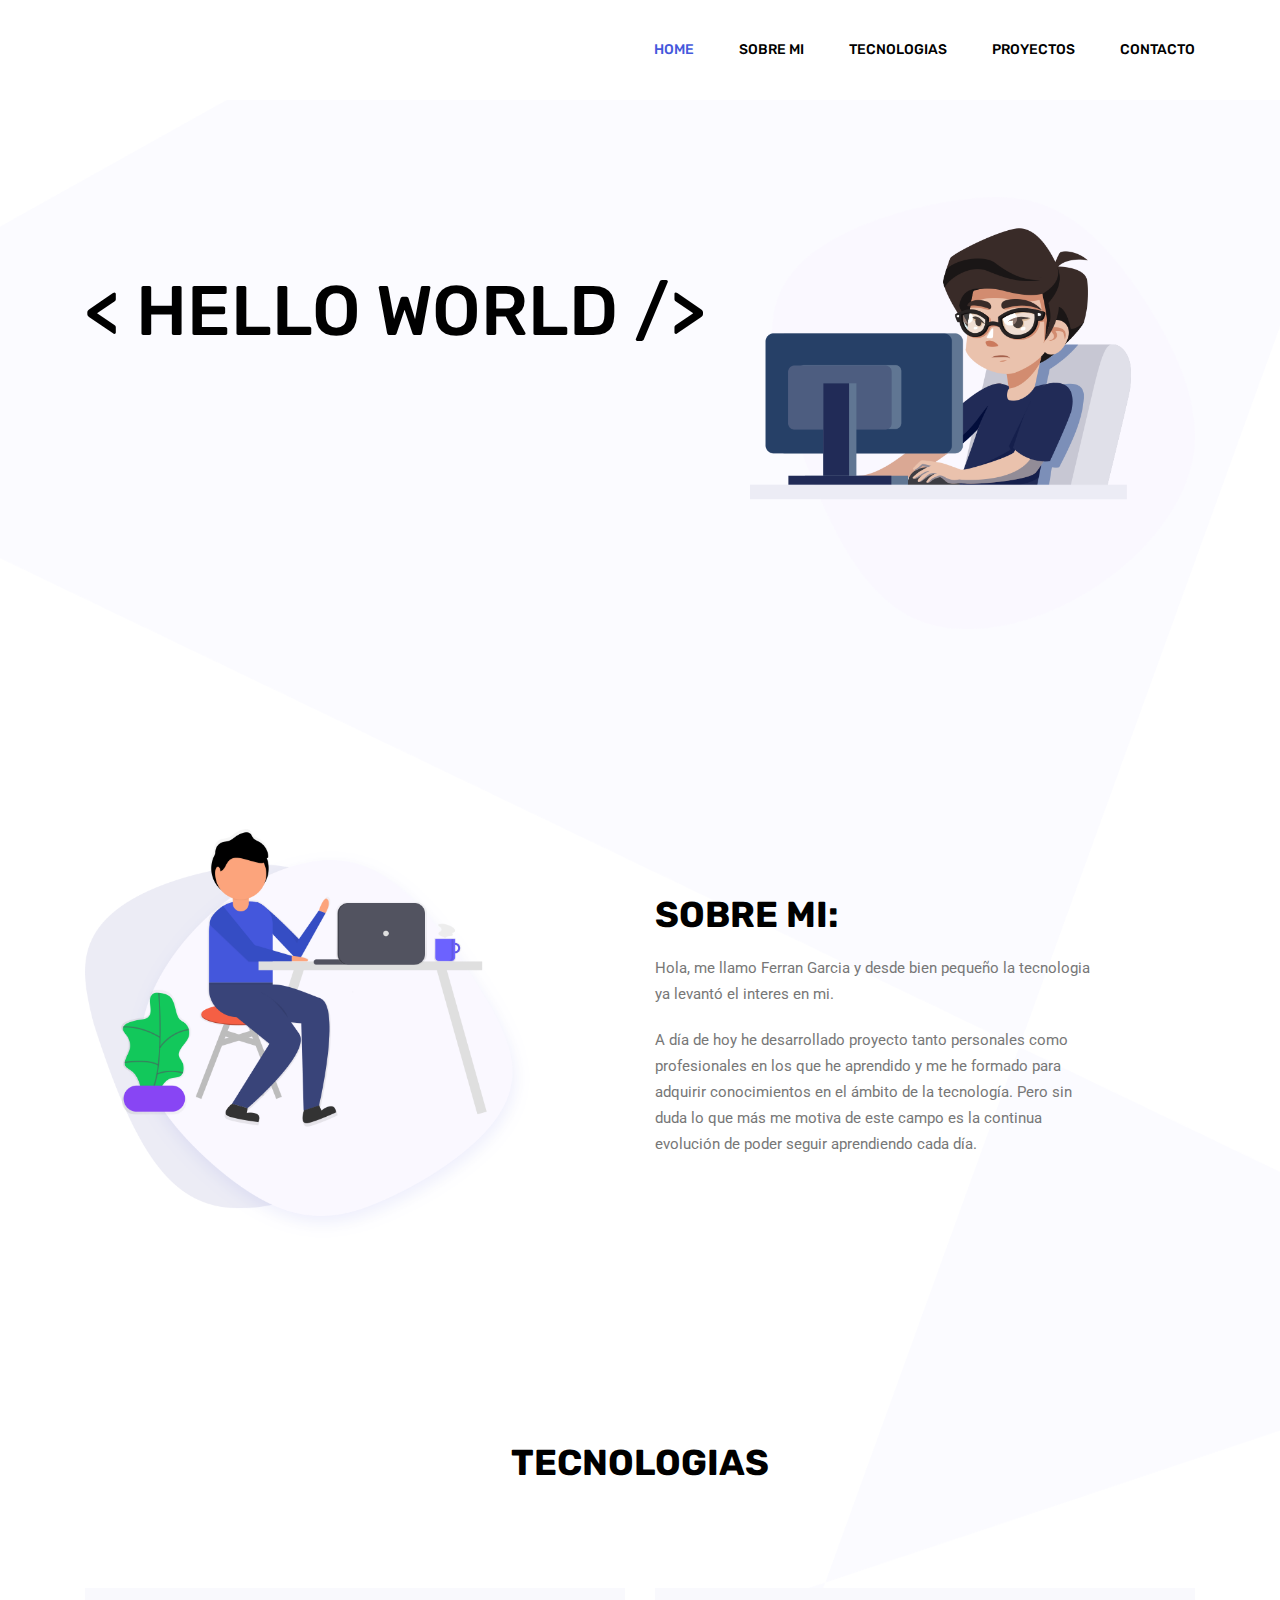
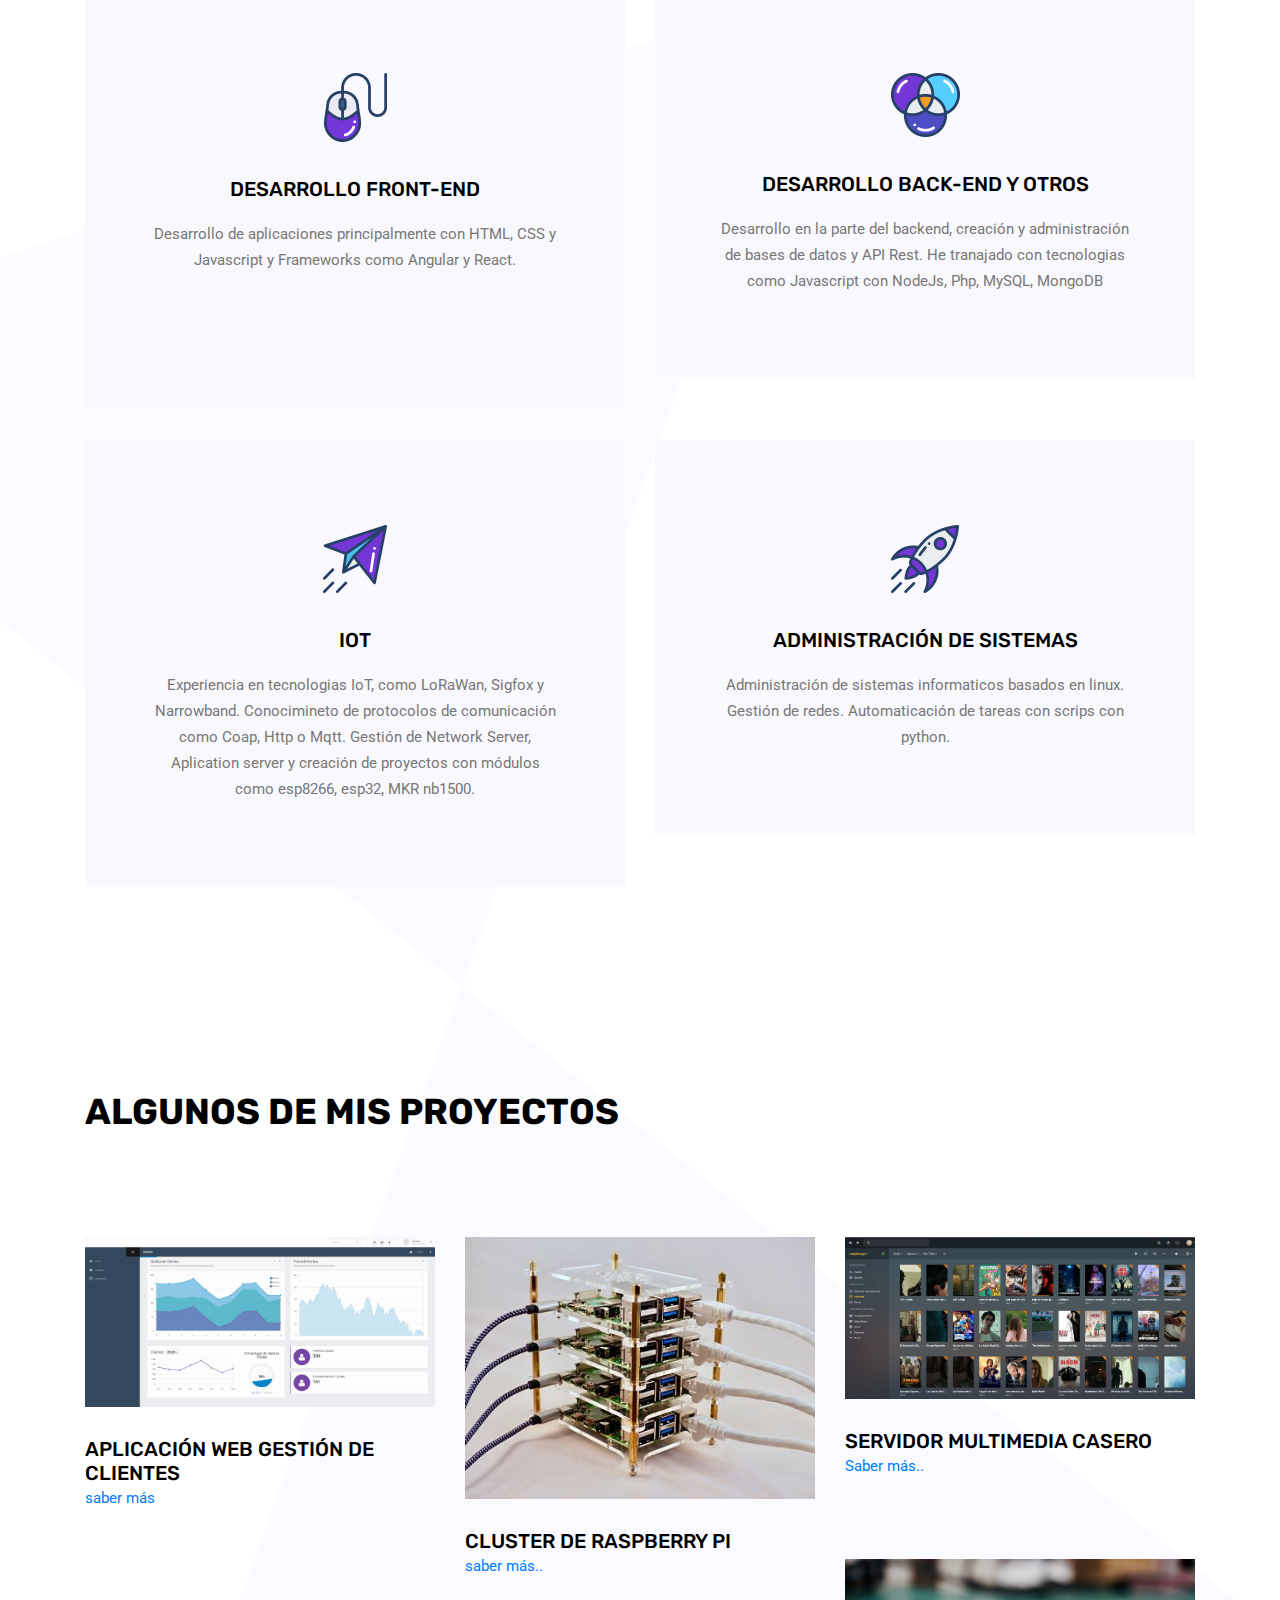
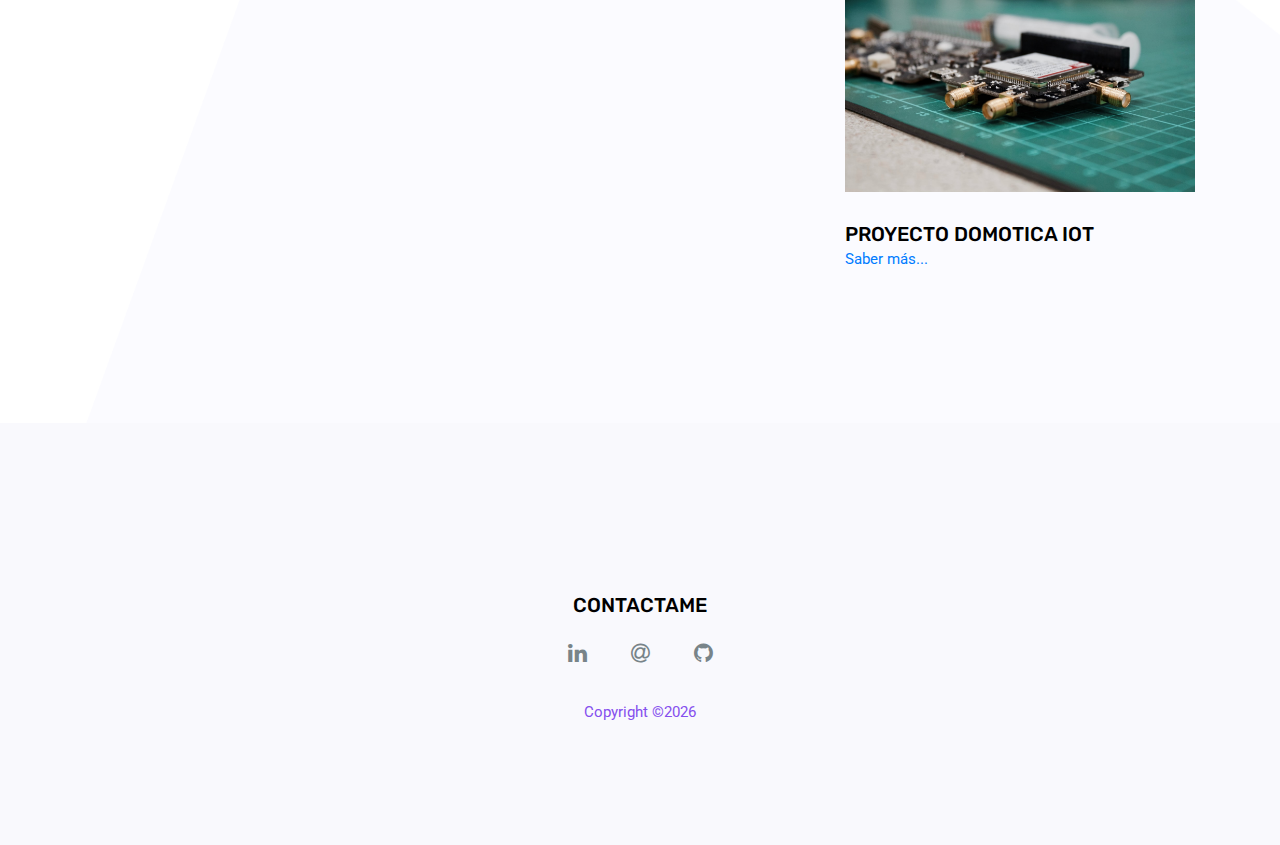
==== index.html @ b8df0d4e "update28/06/2021" ====
<!doctype html>
<html lang="es">

<head>
	<meta charset="utf-8">
	<meta name="viewport" content="width=device-width, initial-scale=1, shrink-to-fit=no">
	<link rel="icon" href="img/favicon.png" type="image/png">
	<title>Ferran Garcia</title>
	<link rel="stylesheet" href="css/bootstrap.css">
	<link rel="stylesheet" href="vendors/linericon/style.css">
	<link rel="stylesheet" href="css/font-awesome.min.css">
	 <link rel="stylesheet" href="vendors/owl-carousel/owl.carousel.min.css">
	<link rel="stylesheet" href="css/magnific-popup.css">
	<link rel="stylesheet" href="vendors/nice-select/css/nice-select.css">
	<link rel="stylesheet" href="css/style.css">
</head>

<body>

	<!--================ Cabezera =================-->
	<header class="header_area">
		<div class="main_menu">
			<nav class="navbar navbar-expand-lg navbar-light">
				<div class="container">
					<!-- Brand and toggle get grouped for better mobile display -->
					<a class="navbar-brand logo_h" href="index.html"><img src="" alt=""></a>
					<button class="navbar-toggler" type="button" data-toggle="collapse" data-target="#navbarSupportedContent"
					 aria-controls="navbarSupportedContent" aria-expanded="false" aria-label="Toggle navigation">
						<span class="icon-bar"></span>
						<span class="icon-bar"></span>
						<span class="icon-bar"></span>
					</button>
					<!-- Collect the nav links, forms, and other content for toggling -->
					<div class="collapse navbar-collapse offset" id="navbarSupportedContent">
						<ul class="nav navbar-nav menu_nav justify-content-end">
							<li class="nav-item active"><a class="nav-link" href="index.html">HOME</a></li>
							<li class="nav-item"><a class="nav-link" href="#sobreMi">SOBRE MI</a></li>
							<li class="nav-item"><a class="nav-link" href="#tecnologias">TECNOLOGIAS</a></li>
							<li class="nav-item"><a class="nav-link" href="#proyectos">PROYECTOS</a></li>							
							<li class="nav-item"><a class="nav-link" href="#contacto">CONTACTO</a></li>
						</ul>
					</div>
				</div>
			</nav>
		</div>
	</header>
	<!--================ Fin cabezera =================-->

	<!--================ home =================-->
	<section class="home_banner_area">
		<div class="banner_inner">
			<div class="container">
				<div class="row">
					<div class="col-lg-7">
						<div class="banner_content">
							
							<h1 class="text-uppercase">< HELLO WORLD /></h1>
							<!-- <h5 class="text-uppercase">senior wordpress developer</h5>-->
								<!-- <div class="d-flex align-items-center">
								<a class="primary_btn" href="#"><span>Hire Me</span></a>
								<a class="primary_btn tr-bg" href="#"><span>Get CV</span></a>
							</div>-->
						</div>
					</div>
					<div class="col-lg-5">
						<div class="home_right_img">
							<img class="" src="img/banner/home-right.png" alt="">
						</div>
					</div>
				</div>
			</div>
		</div>
	</section>
	<!--================ Fin home =================-->

	<!--================ Sobre mi =================-->
	<section class="about_area section_gap" id="sobreMi">
		<div class="container">
			<div class="row justify-content-start align-items-center">
				<div class="col-lg-5">
					<div class="about_img">
						<img class="" src="img/about-us.png" alt="">
					</div>
				</div>

				<div class="offset-lg-1 col-lg-5">
					<div class="main_title text-left">
						<h2>SOBRE MI:</h2>
						<p>
							Hola, me llamo Ferran Garcia y desde bien pequeño la tecnologia ya levantó el interes en mi. 
						</p>
						<p>
A día de hoy he desarrollado proyecto tanto personales como profesionales en los que he aprendido y me he formado para adquirir conocimientos en el ámbito de la tecnología. Pero sin duda lo que más me motiva de este campo es la continua evolución de poder seguir aprendiendo cada día.
						</p>
						
					</div>
				</div>
			</div>
		</div>
	</section>
	<!--================  =================-->




	<!--================ Tecnologia =================-->
	<section class="features_area" id="tecnologias">
		<div class="container">
			<div class="row justify-content-center">
				<div class="col-lg-12 text-center">
					<div class="main_title">
						<h2>Tecnologias </h2>
						
					</div>
				</div>
			</div>
			<div class="row feature_inner">
				<div class="col-lg-6 col-md-12">
					<div class="feature_item">
						<img src="img/services/s1.png" alt="">
						<h4>Desarrollo Front-End</h4>
						<p>Desarrollo de aplicaciones principalmente con HTML, CSS y Javascript y Frameworks como Angular y React. <br> <br> <br></p>
					</div>
				</div>
				<div class="col-lg-6 col-md-12">
					<div class="feature_item">
						<img src="img/services/s2.png" alt="">
						<h4>Desarrollo Back-end y Otros</h4>
						<p>Desarrollo en la parte del backend, creación y administración de bases de datos y API Rest. He tranajado con tecnologias como Javascript con NodeJs, Php, MySQL, MongoDB</p>
					</div>
				</div>
				<div class="col-lg-6 col-md-12">
					<div class="feature_item">
						<img src="img/services/s3.png" alt="">
						<h4>IoT</h4>
						<p>Experiencia en tecnologias IoT, como LoRaWan, Sigfox y Narrowband. Conocimineto de protocolos de comunicación como Coap, Http o Mqtt. Gestión de Network Server, Aplication server y creación de proyectos con módulos como esp8266, esp32, MKR nb1500.</p>
					</div>
				</div>
				<div class="col-lg-6 col-md-12">
					<div class="feature_item">
						<img src="img/services/s4.png" alt="">
						<h4>Administración de Sistemas</h4>
						<p>Administración de sistemas informaticos basados en linux. Gestión de redes. Automaticación de tareas con scrips con python.
						</p>
					</div>
				</div>
			</div>
		</div>
	</section>
	<!--================  =================-->







	

	<!--================Pryectos =================-->
	<section class="portfolio_area" id="portfolio">
		<div class="container" id="proyectos">
			<div class="row">
				<div class="col-lg-12">
					<div class="main_title text-left">
						<h2> Algunos de mis proyectos</h2>
					</div>
				</div>
			</div>
			
	
			<div class="filters-content">
				<div class="row portfolio-grid justify-content-center">
					<div class="col-lg-4 col-md-6 all latest">
						<div class="portfolio_box">
							<div class="single_portfolio">
								<a href="proyectoWeb.html">
								<img class="img-fluid w-100" src="img/portfolio/Captura.jpg" alt="Captura">
								<div class="overlay"></div>
								
									<div class="icon">
										<span class="lnr lnr-cross"></span>
									</div>
								</a>
							</div>
							<div class="short_info">
								<h4><a href="proyectoWeb.html">Aplicación Web Gestión de clientes</h4>
								<p>saber más</p></a>
							</div>
						</div>
					</div>
					<div class="col-lg-4 col-md-6 all popular">
						<div class="portfolio_box">
							<div class="single_portfolio">
								<a href="cluster.html">
								<img class="img-fluid w-100" src="img/portfolio/Rpi_Cluster.jpg" alt="Cluster Rpi">
								<div class="overlay"></div>
								
									<div class="icon">
										<span class="lnr lnr-cross"></span>
									</div>
								
							</div>
							<div class="short_info">
								<h4>Cluster de Raspberry Pi</h4>
								<p>saber más..</p></a>
							</div>
						</div>
					</div>
					<div class="col-lg-4 col-md-6 all latest">
						<div class="portfolio_box">
							<div class="single_portfolio">
								<img class="img-fluid w-100" src="img/portfolio/Plex.jpg" alt="Servidor Multimedia">
								<div class="overlay"></div>
								<a href="servidorMultimedia.html">
									<div class="icon">
										<span class="lnr lnr-cross"></span>
									</div>
								
							</div>
							<div class="short_info">
								<h4>Servidor multimedia Casero</h4>
								<p>Saber más..</p></a>
							</div>
						</div>
					</div>
					<div class="col-lg-4 col-md-6 all popular">
						<div class="portfolio_box">
							<div class="single_portfolio">
								<a href="iot.html">
								<img class="img-fluid w-100" src="img/portfolio/iot.jpg" alt="IoT">
								<div class="overlay"></div>
								
									<div class="icon">
										<span class="lnr lnr-cross"></span>
									</div>
								
							</div>
							<div class="short_info">
								<h4>Proyecto Domotica IoT</h4>
								<p>Saber más...</p></a>
							</div>
						</div>
					</div>
				
					
				</div>
			</div>
		</div>
	</section>
	<!--================ =================-->

	
		
	

	<!--================Footer =================-->
	<footer class="footer_area" id="contacto">
		<div class="container">
			<div class="row justify-content-center">
				<div class="col-lg-12">
					<div class="footer_top flex-column">
						<div class="footer_logo">
							<h4>Contactame</h4>
                        </div>
                        <div class="footer_social">
							<a href="https://www.linkedin.com/in/ferran-garcia-casanova-5bb206182" target="_blank"><i class="fa fa-linkedin"></i></a>
							<a href="mailto:ferran6_95@hotmail.com"><i class="fa fa-at"></i></a>
							<a href="https://github.com/ferrangarcia6" target="_blank"><i class="fa fa-github"></i></a>
							
                            
						</div>
					</div>
				</div>
			</div>
			<div class="row footer_bottom justify-content-center">
				<p class="col-lg-8 col-sm-12 footer-text">
				
					<a href="https://colorlib.com" target="_blank"> Copyright &copy;<script>document.write(new Date().getFullYear());</script></a>

			</div>
		</div>
	</footer>
	<!--=================================-->

	
	<script src="js/jquery-3.2.1.min.js"></script>
	<script src="js/popper.js"></script>
	<script src="js/bootstrap.min.js"></script>
	<script src="js/stellar.js"></script>
	<script src="js/jquery.magnific-popup.min.js"></script>
	<script src="vendors/nice-select/js/jquery.nice-select.min.js"></script>
	<script src="vendors/isotope/imagesloaded.pkgd.min.js"></script>
	<script src="vendors/isotope/isotope-min.js"></script>
	<script src="vendors/owl-carousel/owl.carousel.min.js"></script>
	<script src="js/jquery.ajaxchimp.min.js"></script>
	<script src="js/mail-script.js"></script>
	<script src="https://maps.googleapis.com/maps/api/js?key=AIzaSyCjCGmQ0Uq4exrzdcL6rvxywDDOvfAu6eE"></script>
    <script src="js/gmaps.min.js"></script>
    <script src="js/theme.js"></script>
	
	
</body>

</html>
---- vendors/linericon/style.css ----
@font-face {
	font-family: 'Linearicons-Free';
	src:url('fonts/Linearicons-Free.eot?w118d');
	src:url('fonts/Linearicons-Free.eot?#iefixw118d') format('embedded-opentype'),
		url('fonts/Linearicons-Free.woff2?w118d') format('woff2'),
		url('fonts/Linearicons-Free.woff?w118d') format('woff'),
		url('fonts/Linearicons-Free.ttf?w118d') format('truetype'),
		url('fonts/Linearicons-Free.svg?w118d#Linearicons-Free') format('svg');
	font-weight: normal;
	font-style: normal;
}

.lnr {
	font-family: 'Linearicons-Free';
	speak: none;
	font-style: normal;
	font-weight: normal;
	font-variant: normal;
	text-transform: none;
	line-height: 1;

	/* Better Font Rendering =========== */
	-webkit-font-smoothing: antialiased;
	-moz-osx-font-smoothing: grayscale;
}

.lnr-home:before {
	content: "\e800";
}
.lnr-apartment:before {
	content: "\e801";
}
.lnr-pencil:before {
	content: "\e802";
}
.lnr-magic-wand:before {
	content: "\e803";
}
.lnr-drop:before {
	content: "\e804";
}
.lnr-lighter:before {
	content: "\e805";
}
.lnr-poop:before {
	content: "\e806";
}
.lnr-sun:before {
	content: "\e807";
}
.lnr-moon:before {
	content: "\e808";
}
.lnr-cloud:before {
	content: "\e809";
}
.lnr-cloud-upload:before {
	content: "\e80a";
}
.lnr-cloud-download:before {
	content: "\e80b";
}
.lnr-cloud-sync:before {
	content: "\e80c";
}
.lnr-cloud-check:before {
	content: "\e80d";
}
.lnr-database:before {
	content: "\e80e";
}
.lnr-lock:before {
	content: "\e80f";
}
.lnr-cog:before {
	content: "\e810";
}
.lnr-trash:before {
	content: "\e811";
}
.lnr-dice:before {
	content: "\e812";
}
.lnr-heart:before {
	content: "\e813";
}
.lnr-star:before {
	content: "\e814";
}
.lnr-star-half:before {
	content: "\e815";
}
.lnr-star-empty:before {
	content: "\e816";
}
.lnr-flag:before {
	content: "\e817";
}
.lnr-envelope:before {
	content: "\e818";
}
.lnr-paperclip:before {
	content: "\e819";
}
.lnr-inbox:before {
	content: "\e81a";
}
.lnr-eye:before {
	content: "\e81b";
}
.lnr-printer:before {
	content: "\e81c";
}
.lnr-file-empty:before {
	content: "\e81d";
}
.lnr-file-add:before {
	content: "\e81e";
}
.lnr-enter:before {
	content: "\e81f";
}
.lnr-exit:before {
	content: "\e820";
}
.lnr-graduation-hat:before {
	content: "\e821";
}
.lnr-license:before {
	content: "\e822";
}
.lnr-music-note:before {
	content: "\e823";
}
.lnr-film-play:before {
	content: "\e824";
}
.lnr-camera-video:before {
	content: "\e825";
}
.lnr-camera:before {
	content: "\e826";
}
.lnr-picture:before {
	content: "\e827";
}
.lnr-book:before {
	content: "\e828";
}
.lnr-bookmark:before {
	content: "\e829";
}
.lnr-user:before {
	content: "\e82a";
}
.lnr-users:before {
	content: "\e82b";
}
.lnr-shirt:before {
	content: "\e82c";
}
.lnr-store:before {
	content: "\e82d";
}
.lnr-cart:before {
	content: "\e82e";
}
.lnr-tag:before {
	content: "\e82f";
}
.lnr-phone-handset:before {
	content: "\e830";
}
.lnr-phone:before {
	content: "\e831";
}
.lnr-pushpin:before {
	content: "\e832";
}
.lnr-map-marker:before {
	content: "\e833";
}
.lnr-map:before {
	content: "\e834";
}
.lnr-location:before {
	content: "\e835";
}
.lnr-calendar-full:before {
	content: "\e836";
}
.lnr-keyboard:before {
	content: "\e837";
}
.lnr-spell-check:before {
	content: "\e838";
}
.lnr-screen:before {
	content: "\e839";
}
.lnr-smartphone:before {
	content: "\e83a";
}
.lnr-tablet:before {
	content: "\e83b";
}
.lnr-laptop:before {
	content: "\e83c";
}
.lnr-laptop-phone:before {
	content: "\e83d";
}
.lnr-power-switch:before {
	content: "\e83e";
}
.lnr-bubble:before {
	content: "\e83f";
}
.lnr-heart-pulse:before {
	content: "\e840";
}
.lnr-construction:before {
	content: "\e841";
}
.lnr-pie-chart:before {
	content: "\e842";
}
.lnr-chart-bars:before {
	content: "\e843";
}
.lnr-gift:before {
	content: "\e844";
}
.lnr-diamond:before {
	content: "\e845";
}
.lnr-linearicons:before {
	content: "\e846";
}
.lnr-dinner:before {
	content: "\e847";
}
.lnr-coffee-cup:before {
	content: "\e848";
}
.lnr-leaf:before {
	content: "\e849";
}
.lnr-paw:before {
	content: "\e84a";
}
.lnr-rocket:before {
	content: "\e84b";
}
.lnr-briefcase:before {
	content: "\e84c";
}
.lnr-bus:before {
	content: "\e84d";
}
.lnr-car:before {
	content: "\e84e";
}
.lnr-train:before {
	content: "\e84f";
}
.lnr-bicycle:before {
	content: "\e850";
}
.lnr-wheelchair:before {
	content: "\e851";
}
.lnr-select:before {
	content: "\e852";
}
.lnr-earth:before {
	content: "\e853";
}
.lnr-smile:before {
	content: "\e854";
}
.lnr-sad:before {
	content: "\e855";
}
.lnr-neutral:before {
	content: "\e856";
}
.lnr-mustache:before {
	content: "\e857";
}
.lnr-alarm:before {
	content: "\e858";
}
.lnr-bullhorn:before {
	content: "\e859";
}
.lnr-volume-high:before {
	content: "\e85a";
}
.lnr-volume-medium:before {
	content: "\e85b";
}
.lnr-volume-low:before {
	content: "\e85c";
}
.lnr-volume:before {
	content: "\e85d";
}
.lnr-mic:before {
	content: "\e85e";
}
.lnr-hourglass:before {
	content: "\e85f";
}
.lnr-undo:before {
	content: "\e860";
}
.lnr-redo:before {
	content: "\e861";
}
.lnr-sync:before {
	content: "\e862";
}
.lnr-history:before {
	content: "\e863";
}
.lnr-clock:before {
	content: "\e864";
}
.lnr-download:before {
	content: "\e865";
}
.lnr-upload:before {
	content: "\e866";
}
.lnr-enter-down:before {
	content: "\e867";
}
.lnr-exit-up:before {
	content: "\e868";
}
.lnr-bug:before {
	content: "\e869";
}
.lnr-code:before {
	content: "\e86a";
}
.lnr-link:before {
	content: "\e86b";
}
.lnr-unlink:before {
	content: "\e86c";
}
.lnr-thumbs-up:before {
	content: "\e86d";
}
.lnr-thumbs-down:before {
	content: "\e86e";
}
.lnr-magnifier:before {
	content: "\e86f";
}
.lnr-cross:before {
	content: "\e870";
}
.lnr-menu:before {
	content: "\e871";
}
.lnr-list:before {
	content: "\e872";
}
.lnr-chevron-up:before {
	content: "\e873";
}
.lnr-chevron-down:before {
	content: "\e874";
}
.lnr-chevron-left:before {
	content: "\e875";
}
.lnr-chevron-right:before {
	content: "\e876";
}
.lnr-arrow-up:before {
	content: "\e877";
}
.lnr-arrow-down:before {
	content: "\e878";
}
.lnr-arrow-left:before {
	content: "\e879";
}
.lnr-arrow-right:before {
	content: "\e87a";
}
.lnr-move:before {
	content: "\e87b";
}
.lnr-warning:before {
	content: "\e87c";
}
.lnr-question-circle:before {
	content: "\e87d";
}
.lnr-menu-circle:before {
	content: "\e87e";
}
.lnr-checkmark-circle:before {
	content: "\e87f";
}
.lnr-cross-circle:before {
	content: "\e880";
}
.lnr-plus-circle:before {
	content: "\e881";
}
.lnr-circle-minus:before {
	content: "\e882";
}
.lnr-arrow-up-circle:before {
	content: "\e883";
}
.lnr-arrow-down-circle:before {
	content: "\e884";
}
.lnr-arrow-left-circle:before {
	content: "\e885";
}
.lnr-arrow-right-circle:before {
	content: "\e886";
}
.lnr-chevron-up-circle:before {
	content: "\e887";
}
.lnr-chevron-down-circle:before {
	content: "\e888";
}
.lnr-chevron-left-circle:before {
	content: "\e889";
}
.lnr-chevron-right-circle:before {
	content: "\e88a";
}
.lnr-crop:before {
	content: "\e88b";
}
.lnr-frame-expand:before {
	content: "\e88c";
}
.lnr-frame-contract:before {
	content: "\e88d";
}
.lnr-layers:before {
	content: "\e88e";
}
.lnr-funnel:before {
	content: "\e88f";
}
.lnr-text-format:before {
	content: "\e890";
}
.lnr-text-format-remove:before {
	content: "\e891";
}
.lnr-text-size:before {
	content: "\e892";
}
.lnr-bold:before {
	content: "\e893";
}
.lnr-italic:before {
	content: "\e894";
}
.lnr-underline:before {
	content: "\e895";
}
.lnr-strikethrough:before {
	content: "\e896";
}
.lnr-highlight:before {
	content: "\e897";
}
.lnr-text-align-left:before {
	content: "\e898";
}
.lnr-text-align-center:before {
	content: "\e899";
}
.lnr-text-align-right:before {
	content: "\e89a";
}
.lnr-text-align-justify:before {
	content: "\e89b";
}
.lnr-line-spacing:before {
	content: "\e89c";
}
.lnr-indent-increase:before {
	content: "\e89d";
}
.lnr-indent-decrease:before {
	content: "\e89e";
}
.lnr-pilcrow:before {
	content: "\e89f";
}
.lnr-direction-ltr:before {
	content: "\e8a0";
}
.lnr-direction-rtl:before {
	content: "\e8a1";
}
.lnr-page-break:before {
	content: "\e8a2";
}
.lnr-sort-alpha-asc:before {
	content: "\e8a3";
}
.lnr-sort-amount-asc:before {
	content: "\e8a4";
}
.lnr-hand:before {
	content: "\e8a5";
}
.lnr-pointer-up:before {
	content: "\e8a6";
}
.lnr-pointer-right:before {
	content: "\e8a7";
}
.lnr-pointer-down:before {
	content: "\e8a8";
}
.lnr-pointer-left:before {
	content: "\e8a9";
}
---- vendors/nice-select/css/nice-select.css ----
.nice-select {
  -webkit-tap-highlight-color: transparent;
  background-color: #fff;
  border-radius: 5px;
  border: solid 1px #e8e8e8;
  box-sizing: border-box;
  clear: both;
  cursor: pointer;
  display: block;
  float: left;
  font-family: inherit;
  font-size: 14px;
  font-weight: normal;
  height: 42px;
  line-height: 40px;
  outline: none;
  padding-left: 18px;
  padding-right: 30px;
  position: relative;
  text-align: left !important;
  -webkit-transition: all 0.2s ease-in-out;
  transition: all 0.2s ease-in-out;
  -webkit-user-select: none;
     -moz-user-select: none;
      -ms-user-select: none;
          user-select: none;
  white-space: nowrap;
  width: auto; }
  .nice-select:hover {
    border-color: #dbdbdb; }
  .nice-select:active, .nice-select.open, .nice-select:focus {
    border-color: #999; }
  .nice-select:after {
    border-bottom: 2px solid #999;
    border-right: 2px solid #999;
    content: '';
    display: block;
    height: 5px;
    margin-top: -4px;
    pointer-events: none;
    position: absolute;
    right: 12px;
    top: 50%;
    -webkit-transform-origin: 66% 66%;
        -ms-transform-origin: 66% 66%;
            transform-origin: 66% 66%;
    -webkit-transform: rotate(45deg);
        -ms-transform: rotate(45deg);
            transform: rotate(45deg);
    -webkit-transition: all 0.15s ease-in-out;
    transition: all 0.15s ease-in-out;
    width: 5px; }
  .nice-select.open:after {
    -webkit-transform: rotate(-135deg);
        -ms-transform: rotate(-135deg);
            transform: rotate(-135deg); }
  .nice-select.open .list {
    opacity: 1;
    pointer-events: auto;
    -webkit-transform: scale(1) translateY(0);
        -ms-transform: scale(1) translateY(0);
            transform: scale(1) translateY(0); }
  .nice-select.disabled {
    border-color: #ededed;
    color: #999;
    pointer-events: none; }
    .nice-select.disabled:after {
      border-color: #cccccc; }
  .nice-select.wide {
    width: 100%; }
    .nice-select.wide .list {
      left: 0 !important;
      right: 0 !important; }
  .nice-select.right {
    float: right; }
    .nice-select.right .list {
      left: auto;
      right: 0; }
  .nice-select.small {
    font-size: 12px;
    height: 36px;
    line-height: 34px; }
    .nice-select.small:after {
      height: 4px;
      width: 4px; }
    .nice-select.small .option {
      line-height: 34px;
      min-height: 34px; }
  .nice-select .list {
    background-color: #fff;
    border-radius: 5px;
    box-shadow: 0 0 0 1px rgba(68, 68, 68, 0.11);
    box-sizing: border-box;
    margin-top: 4px;
    opacity: 0;
    overflow: hidden;
    padding: 0;
    pointer-events: none;
    position: absolute;
    top: 100%;
    left: 0;
    -webkit-transform-origin: 50% 0;
        -ms-transform-origin: 50% 0;
            transform-origin: 50% 0;
    -webkit-transform: scale(0.75) translateY(-21px);
        -ms-transform: scale(0.75) translateY(-21px);
            transform: scale(0.75) translateY(-21px);
    -webkit-transition: all 0.2s cubic-bezier(0.5, 0, 0, 1.25), opacity 0.15s ease-out;
    transition: all 0.2s cubic-bezier(0.5, 0, 0, 1.25), opacity 0.15s ease-out;
    z-index: 9; }
    .nice-select .list:hover .option:not(:hover) {
      background-color: transparent !important; }
  .nice-select .option {
    cursor: pointer;
    font-weight: 400;
    line-height: 40px;
    list-style: none;
    min-height: 40px;
    outline: none;
    padding-left: 18px;
    padding-right: 29px;
    text-align: left;
    -webkit-transition: all 0.2s;
    transition: all 0.2s; }
    .nice-select .option:hover, .nice-select .option.focus, .nice-select .option.selected.focus {
      background-color: #f6f6f6; }
    .nice-select .option.selected {
      font-weight: bold; }
    .nice-select .option.disabled {
      background-color: transparent;
      color: #999;
      cursor: default; }

.no-csspointerevents .nice-select .list {
  display: none; }

.no-csspointerevents .nice-select.open .list {
  display: block; }
---- css/style.css ----
/*----------------------------------------------------
@File: Default Styles
@Author: SPONDON IT

This file contains the styling for the actual theme, this
is the file you need to edit to change the look of the
theme.
---------------------------------------------------- */
/*=====================================================================
@Template Name: HostHub Construction 
@Developed By: Naim Lasker
Author E-mail: naimlasker@gmail.com

=====================================================================*/
/*----------------------------------------------------*/
/*font Variables*/
/*Color Variables*/
/*=================== fonts ====================*/
@import url("https://fonts.googleapis.com/css?family=Roboto:400,500|Rubik:500,700");
/*---------------------------------------------------- */
/*----------------------------------------------------*/
/* Medium Layout: 1280px */
/* Tablet Layout: 768px */
/* Mobile Layout: 320px */
/* Wide Mobile Layout: 480px */
/*---------------------------------------------------- */
/*----------------------------------------------------*/
body {
  line-height: 26px;
  font-size: 15px;
  font-family: "Roboto", sans-serif;
  font-weight: 400;
  color: #777777;
  background: url(../img/body-bg.png) no-repeat center; }

h1,
h2,
h3,
h4,
h5,
h6 {
  font-family: "Rubik", sans-serif;
  font-weight: 500;
  color: #000000; }

.list {
  list-style: none;
  margin: 0px;
  padding: 0px; }

a {
  text-decoration: none;
  transition: all 0.3s ease-in-out; }
  a:hover, a:focus {
    text-decoration: none;
    outline: none; }

button:focus {
  outline: none;
  box-shadow: none; }

.mt-25 {
  margin-top: 25px; }

.p0 {
  padding-left: 0px;
  padding-right: 0px; }

.white_bg {
  background: #fff !important; }

.mb-50 {
  margin-bottom: 50px; }

.ml-15 {
  margin-left: 15px; }

.ml-20 {
  margin-left: 20px; }

.mt-50 {
  margin-top: 50px; }

/*---------------------------------------------------- */
/*----------------------------------------------------*/
.section_gap {
  padding: 200px 0; }
  @media (max-width: 1199px) {
    .section_gap {
      padding: 80px 0; } }

.section_gap_top {
  padding-top: 200px; }
  @media (max-width: 1199px) {
    .section_gap_top {
      padding-top: 80px; } }

.section_gap_bottom {
  padding-bottom: 200px; }
  @media (max-width: 1199px) {
    .section_gap_bottom {
      padding-bottom: 80px; } }

/* Main Title Area css
============================================================================================ */
.main_title {
  text-align: center;
  margin-bottom: 100px; }
  @media (max-width: 1199px) {
    .main_title {
      margin-bottom: 50px; } }
  .main_title h2 {
    font-size: 36px;
    font-weight: 700;
    margin-bottom: 15px;
    line-height: 50px;
    text-transform: uppercase; }
    @media (max-width: 991px) {
      .main_title h2 br {
        display: none; } }
    @media (max-width: 767px) {
      .main_title h2 {
        font-size: 30px;
        line-height: 34px; } }
  .main_title p {
    margin-bottom: 0px; }
    @media (max-width: 991px) {
      .main_title p br {
        display: none; } }
  .main_title.white h2 {
    color: #fff; }
  .main_title.white p {
    color: #fff;
    opacity: .6; }

/* End Main Title Area css
============================================================================================ */
/* Start Gradient Area css
============================================================================================ */
.gradient-bg, .header_area .navbar .nav .nav-item.submenu ul .nav-item:hover .nav-link, .blog_right_sidebar .widget_title, .blog_right_sidebar .newsletter_widget .bbtns, .blog_right_sidebar .tag_cloud_widget ul li a:hover, .blog-pagination .page-item.active .page-link, .blog-pagination .page-link:hover, .comments-area .btn-reply:hover {
  background: -webkit-linear-gradient(90deg, #4458dc 0%, #854fee 100%);
  background: -moz-linear-gradient(90deg, #4458dc 0%, #854fee 100%);
  background: -o-linear-gradient(90deg, #4458dc 0%, #854fee 100%);
  background: linear-gradient(90deg, #4458dc 0%, #854fee 100%); }

.border-gradient {
  border-image: -webkit-linear-gradient(90deg, #4458dc 0%, #854fee 100%);
  border-image: -moz-linear-gradient(90deg, #4458dc 0%, #854fee 100%);
  border-image: -o-linear-gradient(90deg, #4458dc 0%, #854fee 100%);
  border-image: linear-gradient(90deg, #4458dc 0%, #854fee 100%); }

.gradient-bg2 {
  background: -webkit-linear-gradient(90deg, #4458dc 0%, #854fee 100%);
  background: -moz-linear-gradient(90deg, #4458dc 0%, #854fee 100%);
  background: -o-linear-gradient(90deg, #4458dc 0%, #854fee 100%);
  background: linear-gradient(90deg, #4458dc 0%, #854fee 100%); }

.gradient-color, .contact_info .info_item i {
  background: -webkit-linear-gradient(90deg, #4458dc 0%, #854fee 100%);
  background: -moz-linear-gradient(90deg, #4458dc 0%, #854fee 100%);
  background: -o-linear-gradient(90deg, #4458dc 0%, #854fee 100%);
  background: linear-gradient(90deg, #4458dc 0%, #854fee 100%);
  -webkit-text-fill-color: transparent; }

/* End Gradient Area css
============================================================================================ */
.primary_btn {
  display: inline-block;
  color: #fff;
  letter-spacing: 0px;
  font-family: "Rubik", sans-serif;
  font-weight: 500;
  font-size: 14px;
  line-height: 46px;
  outline: none !important;
  text-align: center;
  cursor: pointer;
  text-transform: uppercase;
  border-radius: 5px;
  background-origin: border-box;
  background-clip: content-box, border-box;
  background-image: linear-gradient(to right, #4458dc 0%, #854fee 100%), radial-gradient(circle at top left, #4458dc, #854fee);
  border: double 2px transparent;
  box-shadow: 0px 10px 30px rgba(118, 85, 225, 0.3); }
  .primary_btn span {
    padding: 0 42px; }
  .primary_btn.tr-bg {
    background-image: linear-gradient(#ffffff, #ffffff), radial-gradient(circle at top left, #4458dc, #854fee);
    border: 2px solid transparent;
    color: #222222;
    box-shadow: none; }
    .primary_btn.tr-bg:hover {
      background-image: linear-gradient(to right, #4458dc 0%, #854fee 100%), radial-gradient(circle at top left, #4458dc, #854fee);
      border: double 2px transparent;
      color: #ffffff;
      box-shadow: 0px 10px 30px rgba(118, 85, 225, 0.3); }
  .primary_btn:hover {
    background-image: linear-gradient(#ffffff, #ffffff), radial-gradient(circle at top left, #4458dc, #854fee);
    border: 2px solid #854fee;
    color: #222222;
    box-shadow: none;
    background-clip: border-box; }

.overlay {
  position: absolute;
  left: 0;
  top: 0;
  height: 100%;
  width: 100%; }

/*---------------------------------------------------- */
/*----------------------------------------------------*/
.header_area {
  position: absolute;
  width: 100%;
  z-index: 9999;
  background: #ffffff; }
  .header_area .menu_nav {
    width: 100%; }
  .header_area .navbar {
    background: transparent;
    padding: 0px;
    border: 0px;
    border-radius: 0px;
    width: 100%; }
    .header_area .navbar .nav .nav-item {
      margin-right: 45px; }
      .header_area .navbar .nav .nav-item .nav-link {
        font: 500 14px/100px "Rubik", sans-serif;
        text-transform: uppercase;
        color: #000000;
        padding: 0px;
        display: inline-block; }
        .header_area .navbar .nav .nav-item .nav-link:after {
          display: none; }
      .header_area .navbar .nav .nav-item:hover .nav-link, .header_area .navbar .nav .nav-item.active .nav-link {
        color: #4458dc; }
      .header_area .navbar .nav .nav-item.submenu {
        position: relative; }
        .header_area .navbar .nav .nav-item.submenu ul {
          border: none;
          padding: 0px;
          border-radius: 0px;
          box-shadow: none;
          margin: 0px;
          background: #fff; }
          @media (min-width: 992px) {
            .header_area .navbar .nav .nav-item.submenu ul {
              position: absolute;
              top: 120%;
              left: 0px;
              min-width: 200px;
              text-align: left;
              opacity: 0;
              transition: all 300ms ease-in;
              visibility: hidden;
              display: block;
              border: none;
              padding: 0px;
              border-radius: 0px;
              box-shadow: 0px 10px 30px 0px rgba(0, 0, 0, 0.1); } }
          .header_area .navbar .nav .nav-item.submenu ul:before {
            content: "";
            width: 0;
            height: 0;
            border-style: solid;
            border-width: 10px 10px 0 10px;
            border-color: #eeeeee transparent transparent transparent;
            position: absolute;
            right: 24px;
            top: 45px;
            z-index: 3;
            opacity: 0;
            transition: all 400ms linear; }
          .header_area .navbar .nav .nav-item.submenu ul .nav-item {
            display: block;
            float: none;
            margin-right: 0px;
            border-bottom: 1px solid #ededed;
            margin-left: 0px;
            transition: all 0.4s linear; }
            .header_area .navbar .nav .nav-item.submenu ul .nav-item .nav-link {
              line-height: 45px;
              color: #000000;
              padding: 0px 30px;
              transition: all 150ms linear;
              display: block;
              text-transform: capitalize;
              margin-right: 0px; }
            .header_area .navbar .nav .nav-item.submenu ul .nav-item:last-child {
              border-bottom: none; }
            .header_area .navbar .nav .nav-item.submenu ul .nav-item:hover .nav-link {
              color: #fff; }
        @media (min-width: 992px) {
          .header_area .navbar .nav .nav-item.submenu:hover ul {
            visibility: visible;
            opacity: 1;
            top: 100%; } }
        .header_area .navbar .nav .nav-item.submenu:hover ul .nav-item {
          margin-top: 0px; }
      .header_area .navbar .nav .nav-item:last-child {
        margin-right: 0px; }
  .header_area.navbar_fixed .main_menu {
    position: fixed;
    width: 100%;
    top: -70px;
    left: 0;
    right: 0;
    background: #ffffff;
    transform: translateY(70px);
    transition: transform 500ms ease, background 500ms ease;
    -webkit-transition: transform 500ms ease, background 500ms ease;
    box-shadow: 0px 3px 16px 0px rgba(0, 0, 0, 0.1); }
    .header_area.navbar_fixed .main_menu .navbar .nav .nav-item .nav-link {
      line-height: 70px; }
  @media (min-width: 992px) {
    .header_area.white_menu .navbar .navbar-brand img {
      display: none; }
      .header_area.white_menu .navbar .navbar-brand img + img {
        display: inline-block; } }
  @media (max-width: 991px) {
    .header_area.white_menu .navbar .navbar-brand img {
      display: inline-block; }
      .header_area.white_menu .navbar .navbar-brand img + img {
        display: none; } }
  .header_area.white_menu .navbar .nav .nav-item .nav-link {
    color: #fff; }
  .header_area.white_menu.navbar_fixed .main_menu .navbar .navbar-brand img {
    display: inline-block; }
    .header_area.white_menu.navbar_fixed .main_menu .navbar .navbar-brand img + img {
      display: none; }
  .header_area.white_menu.navbar_fixed .main_menu .navbar .nav .nav-item .nav-link {
    line-height: 70px;
    color: #000000; }

.owl-carousel.off {
  display: -ms-flexbox;
  display: flex; }

/*---------------------------------------------------- */
/*----------------------------------------------------*/
/* Home Banner Area css
============================================================================================ */
.home_banner_area {
  z-index: 1;
  
  background-position: center;
  background-size: cover; }
  .home_banner_area .banner_inner {
    width: 100%; }
    .home_banner_area .banner_inner .home_right_img {
      padding-top: 197px; }
      @media (max-width: 1480px) {
        .home_banner_area .banner_inner .home_right_img img {
          max-width: 100%;
          height: auto; } }
      @media (max-width: 991px) {
        .home_banner_area .banner_inner .home_right_img {
          display: none; } }
    .home_banner_area .banner_inner .col-lg-7 {
      vertical-align: middle;
      align-self: center; }
    .home_banner_area .banner_inner .banner_content {
      text-align: left; }
      @media (max-width: 991px) {
        .home_banner_area .banner_inner .banner_content {
          margin-top: 150px; } }
      .home_banner_area .banner_inner .banner_content h3 {
        font-size: 40px;
        margin-bottom: 20px;
        position: relative; }
        .home_banner_area .banner_inner .banner_content h3:after {
          content: '';
          width: 410px;
          height: 2px;
          position: absolute;
          top: 50%;
          left: 23%;
          background: #000000; }
          @media (max-width: 575px) {
            .home_banner_area .banner_inner .banner_content h3:after {
              display: none; } }
      .home_banner_area .banner_inner .banner_content h1 {
        margin-top: 20px;
        font-size: 70px;
        line-height: 60px;
        margin-bottom: 25px; }
        @media (max-width: 1024px) {
          .home_banner_area .banner_inner .banner_content h1 {
            font-size: 60px; } }
        @media (max-width: 767px) {
          .home_banner_area .banner_inner .banner_content h1 {
            font-size: 50px; } }
      .home_banner_area .banner_inner .banner_content h5 {
        font-size: 24px;
        margin-bottom: 35px; }
      .home_banner_area .banner_inner .banner_content .primary_btn {
        margin-right: 20px; }

.banner_area {
  position: relative;
  z-index: 1;
  min-height: 485px; }
  @media (max-width: 1199px) {
    .banner_area {
      min-height: 350px; } }
  .banner_area .banner_inner {
    position: relative;
    overflow: hidden;
    width: 100%;
    min-height: 485px;
    background: url(../img/banner/common-banner.png) no-repeat right bottom;
    background-size: 90% 85%;
    width: 98%;
    z-index: 1; }
    @media (max-width: 1199px) {
      .banner_area .banner_inner {
        min-height: 350px; } }
    @media (max-width: 991px) {
      .banner_area .banner_inner {
        background: #854fee;
        width: 100%; } }
    .banner_area .banner_inner .banner_content {
      margin-left: 50px;
      margin-top: 100px; }
      @media (max-width: 991px) {
        .banner_area .banner_inner .banner_content {
          margin-left: 0px;
          margin-top: 50px; } }
      .banner_area .banner_inner .banner_content h2 {
        color: #fff;
        font-size: 50px;
        font-family: "Rubik", sans-serif;
        margin-bottom: 10px;
        text-transform: uppercase;
        font-weight: 700; }
        @media (max-width: 991px) {
          .banner_area .banner_inner .banner_content h2 {
            font-size: 30px; } }
      .banner_area .banner_inner .banner_content .page_link a {
        font-size: 14px;
        color: #fff;
        font-family: "Roboto", sans-serif;
        margin-right: 20px;
        position: relative; }
        .banner_area .banner_inner .banner_content .page_link a:before {
          content: "-";
          position: absolute;
          right: -14px;
          top: 50%;
          -webkit-transform: translateY(-50%);
          -moz-transform: translateY(-50%);
          -ms-transform: translateY(-50%);
          -o-transform: translateY(-50%);
          transform: translateY(-50%); }
        .banner_area .banner_inner .banner_content .page_link a:last-child {
          margin-right: 0px; }
          .banner_area .banner_inner .banner_content .page_link a:last-child:before {
            display: none; }

/* End Home Banner Area css
============================================================================================ */
/*---------------------------------------------------- */
/*----------------------------------------------------*/
/* Latest Blog Area css
============================================================================================ */
/* End Latest Blog Area css
============================================================================================ */
.blog_btn {
  border: 1px solid #eeeeee;
  background: #f9f9ff;
  padding: 0px 32px;
  font-size: 13px;
  font-weight: 500;
  font-family: "Roboto", sans-serif;
  color: #000000;
  line-height: 34px;
  display: inline-block; }
  .blog_btn:hover {
    background: #4458dc;
    border-color: #4458dc;
    color: #fff; }

.white_bg_btn {
  background: #fff;
  display: inline-block;
  color: #000000;
  line-height: 40px;
  padding: 0px 28px;
  font-size: 14px;
  font-family: "Roboto", sans-serif;
  font-weight: 500;
  text-transform: uppercase;
  -webkit-transition: all 0.4s ease 0s;
  -moz-transition: all 0.4s ease 0s;
  -o-transition: all 0.4s ease 0s;
  transition: all 0.4s ease 0s;
  border: none; }
  .white_bg_btn:hover {
    background: #4458dc;
    color: #fff; }

/* Causes Area css
============================================================================================ */
.causes_slider .owl-dots {
  text-align: center;
  margin-top: 80px; }
  .causes_slider .owl-dots .owl-dot {
    height: 14px;
    width: 14px;
    background: #eeeeee;
    display: inline-block;
    margin-right: 7px; }
    .causes_slider .owl-dots .owl-dot:last-child {
      margin-right: 0px; }
    .causes_slider .owl-dots .owl-dot.active {
      background: #4458dc; }

.causes_item {
  background: #fff; }
  .causes_item .causes_img {
    position: relative; }
    .causes_item .causes_img .c_parcent {
      position: absolute;
      bottom: 0px;
      width: 100%;
      left: 0px;
      height: 3px;
      background: rgba(255, 255, 255, 0.5); }
      .causes_item .causes_img .c_parcent span {
        width: 70%;
        height: 3px;
        background: #4458dc;
        position: absolute;
        left: 0px;
        bottom: 0px; }
        .causes_item .causes_img .c_parcent span:before {
          content: "75%";
          position: absolute;
          right: -10px;
          bottom: 0px;
          background: #4458dc;
          color: #fff;
          padding: 0px 5px; }
  .causes_item .causes_text {
    padding: 30px 35px 40px 30px; }
    .causes_item .causes_text h4 {
      color: #000000;
      font-family: "Roboto", sans-serif;
      font-size: 18px;
      font-weight: 600;
      margin-bottom: 15px;
      cursor: pointer; }
      .causes_item .causes_text h4:hover {
        color: #4458dc; }
    .causes_item .causes_text p {
      font-size: 14px;
      line-height: 24px;
      color: #777777;
      font-weight: 300;
      margin-bottom: 0px; }
  .causes_item .causes_bottom a {
    width: 50%;
    border: 1px solid #4458dc;
    text-align: center;
    float: left;
    line-height: 50px;
    background: #4458dc;
    color: #fff;
    font-family: "Roboto", sans-serif;
    font-size: 14px;
    font-weight: 500; }
    .causes_item .causes_bottom a + a {
      border-color: #eeeeee;
      background: #fff;
      font-size: 14px;
      color: #000000; }

/* End Causes Area css
============================================================================================ */
/*================= latest_blog_area css =============*/
.single-recent-blog-post {
  margin-bottom: 30px; }
  .single-recent-blog-post .thumb {
    overflow: hidden; }
    .single-recent-blog-post .thumb img {
      transition: all 0.7s linear; }
  .single-recent-blog-post .details {
    padding-top: 30px; }
    .single-recent-blog-post .details .sec_h4 {
      line-height: 24px;
      padding: 10px 0px 13px;
      transition: all 0.3s linear; }
      .single-recent-blog-post .details .sec_h4:hover {
        color: #777777; }
  .single-recent-blog-post .date {
    font-size: 14px;
    line-height: 24px;
    font-weight: 400; }
  .single-recent-blog-post:hover img {
    transform: scale(1.23) rotate(10deg); }

.tags .tag_btn {
  font-size: 12px;
  font-weight: 500;
  line-height: 20px;
  border: 1px solid #eeeeee;
  display: inline-block;
  padding: 1px 18px;
  text-align: center;
  color: #000000; }
  .tags .tag_btn:before {
    background: #4458dc; }
  .tags .tag_btn + .tag_btn {
    margin-left: 2px; }

/*========= blog_categorie_area css ===========*/
.blog_categorie_area {
  padding-bottom: 80px; }

.categories_post {
  position: relative;
  text-align: center;
  cursor: pointer; }
  .categories_post img {
    max-width: 100%; }
  .categories_post .categories_details {
    position: absolute;
    top: 20px;
    left: 20px;
    right: 20px;
    bottom: 20px;
    background: rgba(34, 34, 34, 0.8);
    color: #fff;
    transition: all 0.3s linear;
    display: flex;
    align-items: center;
    justify-content: center; }
    .categories_post .categories_details h5 {
      margin-bottom: 0px;
      font-size: 18px;
      line-height: 26px;
      text-transform: uppercase;
      color: #fff;
      position: relative; }
    .categories_post .categories_details p {
      font-weight: 300;
      font-size: 14px;
      line-height: 26px;
      margin-bottom: 0px;
      -webkit-transition: all 0.4s ease 0s;
      -moz-transition: all 0.4s ease 0s;
      -o-transition: all 0.4s ease 0s;
      transition: all 0.4s ease 0s; }
    .categories_post .categories_details .border_line {
      margin: 10px 0px;
      background: #fff;
      width: 100%;
      height: 1px; }
  .categories_post:hover .categories_details {
    background: rgba(68, 88, 220, 0.85); }

/*============ blog_left_sidebar css ==============*/
.blog_item {
  margin-bottom: 40px; }

.blog_info {
  padding-top: 30px; }
  .blog_info .post_tag {
    padding-bottom: 20px; }
    .blog_info .post_tag a {
      font: 300 14px/21px "Roboto", sans-serif;
      color: #000000; }
      .blog_info .post_tag a:hover {
        color: #777777; }
      .blog_info .post_tag a.active {
        color: #4458dc; }
  .blog_info .blog_meta li a {
    font: 300 14px/20px "Roboto", sans-serif;
    color: #777777;
    vertical-align: middle;
    padding-bottom: 12px;
    display: inline-block; }
    .blog_info .blog_meta li a i {
      color: #000000;
      font-size: 16px;
      font-weight: 600;
      padding-left: 15px;
      line-height: 20px;
      vertical-align: middle; }
    .blog_info .blog_meta li a:hover {
      color: #4458dc; }

.blog_post img {
  max-width: 100%; }
.blog_post .primary_btn {
  line-height: 38px; }

.blog_details {
  padding-top: 20px; }
  .blog_details h2 {
    font-size: 24px;
    line-height: 36px;
    color: #000000;
    font-weight: 600;
    transition: all 0.3s linear; }
    .blog_details h2:hover {
      color: #4458dc; }
  .blog_details p {
    margin-bottom: 26px; }

.view_btn {
  font-size: 14px;
  line-height: 36px;
  display: inline-block;
  color: #000000;
  font-weight: 500;
  padding: 0px 30px;
  background: #fff; }

.blog_right_sidebar {
  border: 1px solid #eeeeee;
  background: #fafaff;
  padding: 30px; }
  .blog_right_sidebar .widget_title {
    font-size: 18px;
    line-height: 25px;
    text-align: center;
    color: #fff;
    padding: 8px 0px;
    margin-bottom: 30px; }
  .blog_right_sidebar .search_widget .input-group .form-control {
    position: relative;
    font-size: 14px;
    line-height: 29px;
    width: 100%;
    font-weight: 300;
    color: #777777;
    padding-left: 20px;
    border-radius: 45px;
    z-index: 0;
    border: double 2px transparent;
    background-image: linear-gradient(white, white), radial-gradient(circle at top left, #4458dc, #854fee);
    background-image: -webkit-linear-gradient(white, white), -webkit-radial-gradient(circle at top left, #4458dc, #854fee);
    background-image: -moz-linear-gradient(white, white), -moz-radial-gradient(circle at top left, #4458dc, #854fee);
    background-image: -ms-linear-gradient(white, white), -ms-radial-gradient(circle at top left, #4458dc, #854fee);
    background-image: -o-linear-gradient(white, white), -o-radial-gradient(circle at top left, #4458dc, #854fee);
    background-origin: border-box;
    background-clip: content-box, border-box;
    padding: 0;
    text-indent: 20px; }
    .blog_right_sidebar .search_widget .input-group .form-control.placeholder {
      color: #777777;
      text-transform: uppercase;
      font-size: 12px; }
    .blog_right_sidebar .search_widget .input-group .form-control:-moz-placeholder {
      color: #777777;
      text-transform: uppercase;
      font-size: 12px; }
    .blog_right_sidebar .search_widget .input-group .form-control::-moz-placeholder {
      color: #777777;
      text-transform: uppercase;
      font-size: 12px; }
    .blog_right_sidebar .search_widget .input-group .form-control::-webkit-input-placeholder {
      color: #777777;
      text-transform: uppercase;
      font-size: 12px; }
    .blog_right_sidebar .search_widget .input-group .form-control:focus {
      box-shadow: none; }
  .blog_right_sidebar .search_widget .input-group .btn-default {
    position: absolute;
    right: 20px;
    background: transparent;
    border: 0px;
    box-shadow: none;
    font-size: 14px;
    color: #000000;
    font-weight: 600;
    padding: 0px;
    top: 50%;
    -webkit-transform: translateY(-50%);
    -moz-transform: translateY(-50%);
    -ms-transform: translateY(-50%);
    -o-transform: translateY(-50%);
    transform: translateY(-50%);
    z-index: 1; }
  .blog_right_sidebar .author_widget {
    text-align: center; }
    .blog_right_sidebar .author_widget h4 {
      font-size: 18px;
      line-height: 20px;
      color: #000000;
      margin-bottom: 5px;
      margin-top: 30px; }
    .blog_right_sidebar .author_widget p {
      margin-bottom: 0px; }
    .blog_right_sidebar .author_widget .social_icon {
      padding: 7px 0px 15px; }
      .blog_right_sidebar .author_widget .social_icon a {
        font-size: 14px;
        color: #000000;
        transition: all 0.2s linear; }
        .blog_right_sidebar .author_widget .social_icon a + a {
          margin-left: 20px; }
        .blog_right_sidebar .author_widget .social_icon a:hover {
          color: #4458dc; }
  .blog_right_sidebar .popular_post_widget .post_item .media-body {
    justify-content: center;
    align-self: center;
    padding-left: 20px; }
    .blog_right_sidebar .popular_post_widget .post_item .media-body h3 {
      font-size: 14px;
      line-height: 20px;
      color: #000000;
      margin-bottom: 4px;
      transition: all 0.3s linear; }
      .blog_right_sidebar .popular_post_widget .post_item .media-body h3:hover {
        color: #4458dc; }
    .blog_right_sidebar .popular_post_widget .post_item .media-body p {
      font-size: 12px;
      line-height: 21px;
      margin-bottom: 0px; }
  .blog_right_sidebar .popular_post_widget .post_item + .post_item {
    margin-top: 20px; }
  .blog_right_sidebar .post_category_widget .cat-list li {
    border-bottom: 2px dotted #eee;
    transition: all 0.3s ease 0s;
    padding-bottom: 12px; }
    .blog_right_sidebar .post_category_widget .cat-list li a {
      font-size: 14px;
      line-height: 20px;
      color: #777; }
      .blog_right_sidebar .post_category_widget .cat-list li a p {
        margin-bottom: 0px; }
    .blog_right_sidebar .post_category_widget .cat-list li + li {
      padding-top: 15px; }
    .blog_right_sidebar .post_category_widget .cat-list li:hover a {
      color: #4458dc; }
    .blog_right_sidebar .post_category_widget .cat-list li:hover {
      border-color: #4458dc; }
  .blog_right_sidebar .newsletter_widget {
    text-align: center; }
    .blog_right_sidebar .newsletter_widget .form-group {
      margin-bottom: 8px; }
    .blog_right_sidebar .newsletter_widget .input-group-prepend {
      margin-right: -1px; }
    .blog_right_sidebar .newsletter_widget .input-group-text {
      background: #fff;
      border-radius: 0px;
      vertical-align: top;
      font-size: 12px;
      line-height: 36px;
      padding: 0px 0px 0px 15px;
      border: 1px solid #eeeeee;
      border-right: 0px; }
    .blog_right_sidebar .newsletter_widget .form-control {
      font-size: 12px;
      line-height: 24px;
      color: #cccccc;
      border: 1px solid #eeeeee;
      border-left: 0px;
      border-radius: 0px; }
      .blog_right_sidebar .newsletter_widget .form-control.placeholder {
        color: #cccccc; }
      .blog_right_sidebar .newsletter_widget .form-control:-moz-placeholder {
        color: #cccccc; }
      .blog_right_sidebar .newsletter_widget .form-control::-moz-placeholder {
        color: #cccccc; }
      .blog_right_sidebar .newsletter_widget .form-control::-webkit-input-placeholder {
        color: #cccccc; }
      .blog_right_sidebar .newsletter_widget .form-control:focus {
        outline: none;
        box-shadow: none; }
    .blog_right_sidebar .newsletter_widget .bbtns {
      color: #fff;
      font-size: 12px;
      line-height: 38px;
      display: inline-block;
      font-weight: 500;
      padding: 0px 24px 0px 24px;
      border-radius: 0; }
    .blog_right_sidebar .newsletter_widget .text-bottom {
      font-size: 12px; }
  .blog_right_sidebar .tag_cloud_widget ul li {
    display: inline-block; }
    .blog_right_sidebar .tag_cloud_widget ul li a {
      display: inline-block;
      border: 1px solid #eee;
      background: #fff;
      padding: 0px 13px;
      margin-bottom: 8px;
      transition: all 0.3s ease 0s;
      color: #000000;
      font-size: 12px; }
      .blog_right_sidebar .tag_cloud_widget ul li a:hover {
        color: #fff; }
  .blog_right_sidebar .br {
    width: 100%;
    height: 1px;
    background: #eeeeee;
    margin: 30px 0px; }

.blog-pagination {
  padding-top: 25px;
  padding-bottom: 95px; }
  .blog-pagination .page-link {
    border-radius: 0; }
  .blog-pagination .page-item {
    border: none; }

.page-link {
  background: transparent;
  font-weight: 400; }

.blog-pagination .page-item.active .page-link {
  border-color: transparent;
  color: #fff; }

.blog-pagination .page-link {
  position: relative;
  display: block;
  padding: 0.5rem 0.75rem;
  margin-left: -1px;
  line-height: 1.25;
  color: #8a8a8a;
  border: none; }

.blog-pagination .page-link .lnr {
  font-weight: 600; }

.blog-pagination .page-item:last-child .page-link,
.blog-pagination .page-item:first-child .page-link {
  border-radius: 0; }

.blog-pagination .page-link:hover {
  color: #fff;
  text-decoration: none;
  border-color: #eee; }

/*============ Start Blog Single Styles  =============*/
.single-post-area .social-links {
  padding-top: 10px; }
  .single-post-area .social-links li {
    display: inline-block;
    margin-bottom: 10px; }
    .single-post-area .social-links li a {
      color: #cccccc;
      padding: 7px;
      font-size: 14px;
      transition: all 0.2s linear; }
      .single-post-area .social-links li a:hover {
        color: #4458dc; }
.single-post-area .blog_details {
  padding-top: 26px; }
  .single-post-area .blog_details p {
    margin-bottom: 10px; }
.single-post-area .quotes {
  margin-top: 20px;
  margin-bottom: 30px;
  padding: 24px 35px 24px 30px;
  background-color: white;
  box-shadow: -20.84px 21.58px 30px 0px rgba(176, 176, 176, 0.1);
  font-size: 14px;
  line-height: 24px;
  color: #777;
  font-style: italic; }
.single-post-area .arrow {
  position: absolute; }
  .single-post-area .arrow .lnr {
    font-size: 20px;
    font-weight: 600; }
.single-post-area .thumb .overlay-bg {
  background: rgba(0, 0, 0, 0.8); }
.single-post-area .navigation-area {
  border-top: 1px solid #eee;
  padding-top: 30px;
  margin-top: 60px; }
  .single-post-area .navigation-area p {
    margin-bottom: 0px; }
  .single-post-area .navigation-area h4 {
    font-size: 18px;
    line-height: 25px;
    color: #000000; }
  .single-post-area .navigation-area .nav-left {
    text-align: left; }
    .single-post-area .navigation-area .nav-left .thumb {
      margin-right: 20px;
      background: #000; }
      .single-post-area .navigation-area .nav-left .thumb img {
        -webkit-transition: all 0.4s ease 0s;
        -moz-transition: all 0.4s ease 0s;
        -o-transition: all 0.4s ease 0s;
        transition: all 0.4s ease 0s; }
    .single-post-area .navigation-area .nav-left .lnr {
      margin-left: 20px;
      opacity: 0;
      -webkit-transition: all 0.4s ease 0s;
      -moz-transition: all 0.4s ease 0s;
      -o-transition: all 0.4s ease 0s;
      transition: all 0.4s ease 0s; }
    .single-post-area .navigation-area .nav-left:hover .lnr {
      opacity: 1; }
    .single-post-area .navigation-area .nav-left:hover .thumb img {
      opacity: .5; }
    @media (max-width: 767px) {
      .single-post-area .navigation-area .nav-left {
        margin-bottom: 30px; } }
  .single-post-area .navigation-area .nav-right {
    text-align: right; }
    .single-post-area .navigation-area .nav-right .thumb {
      margin-left: 20px;
      background: #000; }
      .single-post-area .navigation-area .nav-right .thumb img {
        -webkit-transition: all 0.4s ease 0s;
        -moz-transition: all 0.4s ease 0s;
        -o-transition: all 0.4s ease 0s;
        transition: all 0.4s ease 0s; }
    .single-post-area .navigation-area .nav-right .lnr {
      margin-right: 20px;
      opacity: 0;
      -webkit-transition: all 0.4s ease 0s;
      -moz-transition: all 0.4s ease 0s;
      -o-transition: all 0.4s ease 0s;
      transition: all 0.4s ease 0s; }
    .single-post-area .navigation-area .nav-right:hover .lnr {
      opacity: 1; }
    .single-post-area .navigation-area .nav-right:hover .thumb img {
      opacity: .5; }
@media (max-width: 991px) {
  .single-post-area .sidebar-widgets {
    padding-bottom: 0px; } }

.comments-area {
  background: #fafaff;
  border: 1px solid #eee;
  padding: 50px 30px;
  margin-top: 50px; }
  @media (max-width: 414px) {
    .comments-area {
      padding: 50px 8px; } }
  .comments-area h4 {
    text-align: center;
    margin-bottom: 50px;
    color: #000000;
    font-size: 18px; }
  .comments-area h5 {
    font-size: 16px;
    margin-bottom: 0px; }
  .comments-area a {
    color: #000000; }
  .comments-area .comment-list {
    padding-bottom: 48px; }
    .comments-area .comment-list:last-child {
      padding-bottom: 0px; }
    .comments-area .comment-list.left-padding {
      padding-left: 25px; }
    @media (max-width: 413px) {
      .comments-area .comment-list .single-comment h5 {
        font-size: 12px; }
      .comments-area .comment-list .single-comment .date {
        font-size: 11px; }
      .comments-area .comment-list .single-comment .comment {
        font-size: 10px; } }
  .comments-area .thumb {
    margin-right: 20px; }
  .comments-area .date {
    font-size: 13px;
    color: #cccccc;
    margin-bottom: 13px; }
  .comments-area .comment {
    color: #777777;
    margin-bottom: 0px; }
  .comments-area .btn-reply {
    background-color: #fff;
    color: #000000;
    border: 1px solid #eee;
    padding: 2px 18px;
    font-size: 12px;
    display: block;
    font-weight: 600;
    -webkit-transition: all 0.4s ease 0s;
    -moz-transition: all 0.4s ease 0s;
    -o-transition: all 0.4s ease 0s;
    transition: all 0.4s ease 0s; }
    .comments-area .btn-reply:hover {
      border: transparent;
      color: #fff; }

.comment-form {
  background: #fafaff;
  text-align: center;
  border: 1px solid #eee;
  padding: 47px 30px 43px;
  margin-top: 50px;
  margin-bottom: 40px; }
  .comment-form h4 {
    text-align: center;
    margin-bottom: 50px;
    font-size: 18px;
    line-height: 22px;
    color: #000000; }
  .comment-form .name {
    padding-left: 0px; }
    @media (max-width: 767px) {
      .comment-form .name {
        padding-right: 0px;
        margin-bottom: 1rem; } }
  .comment-form .email {
    padding-right: 0px; }
    @media (max-width: 991px) {
      .comment-form .email {
        padding-left: 0px; } }
  .comment-form .form-control {
    padding: 8px 20px;
    background: #fff;
    border: none;
    border-radius: 0px;
    width: 100%;
    font-size: 14px;
    color: #777777;
    border: 1px solid transparent; }
    .comment-form .form-control:focus {
      box-shadow: none;
      border: 1px solid #eee; }
  .comment-form textarea.form-control {
    height: 140px;
    resize: none; }
  .comment-form ::-webkit-input-placeholder {
    /* Chrome/Opera/Safari */
    font-size: 13px;
    color: #777; }
  .comment-form ::-moz-placeholder {
    /* Firefox 19+ */
    font-size: 13px;
    color: #777; }
  .comment-form :-ms-input-placeholder {
    /* IE 10+ */
    font-size: 13px;
    color: #777; }
  .comment-form :-moz-placeholder {
    /* Firefox 18- */
    font-size: 13px;
    color: #777; }

/*============ End Blog Single Styles  =============*/
/*---------------------------------------------------- */
/*----------------------------------------------------*/
/*============== contact_area css ================*/
.mapBox {
  height: 420px;
  margin-top: 80px; }

.contact_info .info_item {
  position: relative;
  padding-left: 45px; }
  .contact_info .info_item i {
    position: absolute;
    left: 0;
    top: 0;
    font-size: 20px;
    line-height: 24px;
    font-weight: 600; }
  .contact_info .info_item h6 {
    font-size: 16px;
    line-height: 24px;
    color: "Roboto", sans-serif;
    font-weight: bold;
    margin-bottom: 0px;
    color: #000000; }
    .contact_info .info_item h6 a {
      color: #000000; }
  .contact_info .info_item p {
    font-size: 14px;
    line-height: 24px;
    padding: 2px 0px; }

.contact_form .form-group {
  margin-bottom: 10px; }
  .contact_form .form-group .form-control {
    font-size: 13px;
    line-height: 26px;
    color: #999;
    border: 1px solid #eeeeee;
    font-family: "Roboto", sans-serif;
    border-radius: 0px;
    padding-left: 20px; }
    .contact_form .form-group .form-control:focus {
      box-shadow: none;
      outline: none; }
    .contact_form .form-group .form-control.placeholder {
      color: #999; }
    .contact_form .form-group .form-control:-moz-placeholder {
      color: #999; }
    .contact_form .form-group .form-control::-moz-placeholder {
      color: #999; }
    .contact_form .form-group .form-control::-webkit-input-placeholder {
      color: #999; }
  .contact_form .form-group textarea {
    resize: none; }
    .contact_form .form-group textarea.form-control {
      height: 134px; }
.contact_form .primary_btn {
  margin-top: 20px; }

/* Contact Success and error Area css
============================================================================================ */
.modal-message .modal-dialog {
  position: absolute;
  top: 36%;
  left: 50%;
  transform: translateX(-50%) translateY(-50%) !important;
  margin: 0px;
  max-width: 500px;
  width: 100%; }
  .modal-message .modal-dialog .modal-content .modal-header {
    text-align: center;
    display: block;
    border-bottom: none;
    padding-top: 50px;
    padding-bottom: 50px; }
    .modal-message .modal-dialog .modal-content .modal-header .close {
      position: absolute;
      right: -15px;
      top: -15px;
      padding: 0px;
      color: #fff;
      opacity: 1;
      cursor: pointer; }
    .modal-message .modal-dialog .modal-content .modal-header h2 {
      display: block;
      text-align: center;
      color: #4458dc;
      padding-bottom: 10px;
      font-family: "Roboto", sans-serif; }
    .modal-message .modal-dialog .modal-content .modal-header p {
      display: block; }

/* End Contact Success and error Area css
============================================================================================ */
/*---------------------------------------------------- */
/*----------------------------------------------------*/
/*============== Elements Area css ================*/
.mb-20 {
  margin-bottom: 20px; }

.mb-30 {
  margin-bottom: 30px; }

.sample-text-area {
  padding: 100px 0px; }
  .sample-text-area .title_color {
    margin-bottom: 30px; }
  .sample-text-area p {
    line-height: 26px; }
    .sample-text-area p b {
      font-weight: bold;
      color: #4458dc; }
    .sample-text-area p i {
      color: #4458dc;
      font-style: italic; }
    .sample-text-area p sup {
      color: #4458dc;
      font-style: italic; }
    .sample-text-area p sub {
      color: #4458dc;
      font-style: italic; }
    .sample-text-area p del {
      color: #4458dc; }
    .sample-text-area p u {
      color: #4458dc; }

/*============== End Elements Area css ================*/
/*==============Elements Button Area css ================*/
.elements_button .title_color {
  margin-bottom: 30px;
  color: #000000; }

.title_color {
  color: #000000; }

.button-group-area {
  margin-top: 15px; }
  .button-group-area:nth-child(odd) {
    margin-top: 40px; }
  .button-group-area:first-child {
    margin-top: 0px; }
  .button-group-area .theme_btn {
    margin-right: 10px; }
  .button-group-area .link {
    text-decoration: underline;
    color: #000000;
    background: transparent; }
    .button-group-area .link:hover {
      color: #fff; }
  .button-group-area .disable {
    background: transparent;
    color: #007bff;
    cursor: not-allowed; }
    .button-group-area .disable:before {
      display: none; }

.primary {
  background: #52c5fd; }
  .primary:before {
    background: #2faae6; }

.success {
  background: #4cd3e3; }
  .success:before {
    background: #2ebccd; }

.info {
  background: #38a4ff; }
  .info:before {
    background: #298cdf; }

.warning {
  background: #f4e700; }
  .warning:before {
    background: #e1d608; }

.danger {
  background: #f54940; }
  .danger:before {
    background: #e13b33; }

.primary-border {
  background: transparent;
  border: 1px solid #52c5fd;
  color: #52c5fd; }
  .primary-border:before {
    background: #52c5fd; }

.success-border {
  background: transparent;
  border: 1px solid #4cd3e3;
  color: #4cd3e3; }
  .success-border:before {
    background: #4cd3e3; }

.info-border {
  background: transparent;
  border: 1px solid #38a4ff;
  color: #38a4ff; }
  .info-border:before {
    background: #38a4ff; }

.warning-border {
  background: #fff;
  border: 1px solid #f4e700;
  color: #f4e700; }
  .warning-border:before {
    background: #f4e700; }

.danger-border {
  background: transparent;
  border: 1px solid #f54940;
  color: #f54940; }
  .danger-border:before {
    background: #f54940; }

.link-border {
  background: transparent;
  border: 1px solid #4458dc;
  color: #4458dc; }
  .link-border:before {
    background: #4458dc; }

.radius {
  border-radius: 3px; }

.circle {
  border-radius: 20px; }

.arrow span {
  padding-left: 5px; }

.e-large {
  line-height: 50px;
  padding-top: 0px;
  padding-bottom: 0px; }

.large {
  line-height: 45px;
  padding-top: 0px;
  padding-bottom: 0px; }

.medium {
  line-height: 30px;
  padding-top: 0px;
  padding-bottom: 0px; }

.small {
  line-height: 25px;
  padding-top: 0px;
  padding-bottom: 0px; }

.general {
  line-height: 38px;
  padding-top: 0px;
  padding-bottom: 0px; }

/*==============End Elements Button Area css ================*/
/* =================================== */
/*  Elements Page Styles
/* =================================== */
/*---------- Start Elements Page -------------*/
.generic-banner {
  margin-top: 60px;
  text-align: center; }

.generic-banner .height {
  height: 600px; }

@media (max-width: 767.98px) {
  .generic-banner .height {
    height: 400px; } }
.generic-banner .generic-banner-content h2 {
  line-height: 1.2em;
  margin-bottom: 20px; }

@media (max-width: 991.98px) {
  .generic-banner .generic-banner-content h2 br {
    display: none; } }
.generic-banner .generic-banner-content p {
  text-align: center;
  font-size: 16px; }

@media (max-width: 991.98px) {
  .generic-banner .generic-banner-content p br {
    display: none; } }
.generic-content h1 {
  font-weight: 600; }

.about-generic-area {
  background: #fff; }

.about-generic-area p {
  margin-bottom: 20px; }

.white-bg {
  background: #fff; }

.section-top-border {
  padding: 50px 0;
  border-top: 1px dotted #eee; }

.switch-wrap {
  margin-bottom: 10px; }

.switch-wrap p {
  margin: 0; }

/*---------- End Elements Page -------------*/
.sample-text-area {
  padding: 100px 0 70px 0; }

.sample-text {
  margin-bottom: 0; }

.text-heading {
  margin-bottom: 30px;
  font-size: 24px; }

.typo-list {
  margin-bottom: 10px; }

@media (max-width: 767px) {
  .typo-sec {
    margin-bottom: 30px; } }
@media (max-width: 767px) {
  .element-wrap {
    margin-top: 30px; } }
b, sup, sub, u, del {
  color: #f8b600; }

h1 {
  font-size: 36px; }

h2 {
  font-size: 30px; }

h3 {
  font-size: 24px; }

h4 {
  font-size: 18px; }

h5 {
  font-size: 16px; }

h6 {
  font-size: 14px; }

.typography h1, .typography h2, .typography h3, .typography h4, .typography h5, .typography h6 {
  color: #777777; }

.button-area .border-top-generic {
  padding: 70px 15px;
  border-top: 1px dotted #eee; }

.button-group-area .genric-btn {
  margin-right: 10px;
  margin-top: 10px; }

.button-group-area .genric-btn:last-child {
  margin-right: 0; }

.circle {
  border-radius: 20px; }

.genric-btn {
  display: inline-block;
  outline: none;
  line-height: 40px;
  padding: 0 30px;
  font-size: .8em;
  text-align: center;
  text-decoration: none;
  font-weight: 500;
  cursor: pointer;
  -webkit-transition: all 0.3s ease 0s;
  -moz-transition: all 0.3s ease 0s;
  -o-transition: all 0.3s ease 0s;
  transition: all 0.3s ease 0s; }

.genric-btn:focus {
  outline: none; }

.genric-btn.e-large {
  padding: 0 40px;
  line-height: 50px; }

.genric-btn.large {
  line-height: 45px; }

.genric-btn.medium {
  line-height: 30px; }

.genric-btn.small {
  line-height: 25px; }

.genric-btn.radius {
  border-radius: 3px; }

.genric-btn.circle {
  border-radius: 20px; }

.genric-btn.arrow {
  display: -webkit-inline-box;
  display: -ms-inline-flexbox;
  display: inline-flex;
  -webkit-box-align: center;
  -ms-flex-align: center;
  align-items: center; }

.genric-btn.arrow span {
  margin-left: 10px; }

.genric-btn.default {
  color: #222222;
  background: #f9f9ff;
  border: 1px solid transparent; }

.genric-btn.default:hover {
  border: 1px solid #f9f9ff;
  background: #fff; }

.genric-btn.default-border {
  border: 1px solid #f9f9ff;
  background: #fff; }

.genric-btn.default-border:hover {
  color: #222222;
  background: #f9f9ff;
  border: 1px solid transparent; }

.genric-btn.primary {
  color: #fff;
  background: #f8b600;
  border: 1px solid transparent; }

.genric-btn.primary:hover {
  color: #f8b600;
  border: 1px solid #f8b600;
  background: #fff; }

.genric-btn.primary-border {
  color: #f8b600;
  border: 1px solid #f8b600;
  background: #fff; }

.genric-btn.primary-border:hover {
  color: #fff;
  background: #f8b600;
  border: 1px solid transparent; }

.genric-btn.success {
  color: #fff;
  background: #4cd3e3;
  border: 1px solid transparent; }

.genric-btn.success:hover {
  color: #4cd3e3;
  border: 1px solid #4cd3e3;
  background: #fff; }

.genric-btn.success-border {
  color: #4cd3e3;
  border: 1px solid #4cd3e3;
  background: #fff; }

.genric-btn.success-border:hover {
  color: #fff;
  background: #4cd3e3;
  border: 1px solid transparent; }

.genric-btn.info {
  color: #fff;
  background: #38a4ff;
  border: 1px solid transparent; }

.genric-btn.info:hover {
  color: #38a4ff;
  border: 1px solid #38a4ff;
  background: #fff; }

.genric-btn.info-border {
  color: #38a4ff;
  border: 1px solid #38a4ff;
  background: #fff; }

.genric-btn.info-border:hover {
  color: #fff;
  background: #38a4ff;
  border: 1px solid transparent; }

.genric-btn.warning {
  color: #fff;
  background: #f4e700;
  border: 1px solid transparent; }

.genric-btn.warning:hover {
  color: #f4e700;
  border: 1px solid #f4e700;
  background: #fff; }

.genric-btn.warning-border {
  color: #f4e700;
  border: 1px solid #f4e700;
  background: #fff; }

.genric-btn.warning-border:hover {
  color: #fff;
  background: #f4e700;
  border: 1px solid transparent; }

.genric-btn.danger {
  color: #fff;
  background: #f44a40;
  border: 1px solid transparent; }

.genric-btn.danger:hover {
  color: #f44a40;
  border: 1px solid #f44a40;
  background: #fff; }

.genric-btn.danger-border {
  color: #f44a40;
  border: 1px solid #f44a40;
  background: #fff; }

.genric-btn.danger-border:hover {
  color: #fff;
  background: #f44a40;
  border: 1px solid transparent; }

.genric-btn.link {
  color: #222222;
  background: #f9f9ff;
  text-decoration: underline;
  border: 1px solid transparent; }

.genric-btn.link:hover {
  color: #222222;
  border: 1px solid #f9f9ff;
  background: #fff; }

.genric-btn.link-border {
  color: #222222;
  border: 1px solid #f9f9ff;
  background: #fff;
  text-decoration: underline; }

.genric-btn.link-border:hover {
  color: #222222;
  background: #f9f9ff;
  border: 1px solid transparent; }

.genric-btn.disable {
  color: #222222, 0.3;
  background: #f9f9ff;
  border: 1px solid transparent;
  cursor: not-allowed; }

.generic-blockquote {
  padding: 30px 50px 30px 30px;
  background: #fff;
  border-left: 2px solid #f8b600; }

@media (max-width: 991px) {
  .progress-table-wrap {
    overflow-x: scroll; } }
.progress-table {
  background: #fff;
  padding: 15px 0px 30px 0px;
  min-width: 800px; }

.progress-table .serial {
  width: 11.83%;
  padding-left: 30px; }

.progress-table .country {
  width: 28.07%; }

.progress-table .visit {
  width: 19.74%; }

.progress-table .percentage {
  width: 40.36%;
  padding-right: 50px; }

.progress-table .table-head {
  display: flex; }

.progress-table .table-head .serial, .progress-table .table-head .country, .progress-table .table-head .visit, .progress-table .table-head .percentage {
  color: #222222;
  line-height: 40px;
  text-transform: uppercase;
  font-weight: 500; }

.progress-table .table-row {
  padding: 15px 0;
  border-top: 1px solid #edf3fd;
  display: flex; }

.progress-table .table-row .serial, .progress-table .table-row .country, .progress-table .table-row .visit, .progress-table .table-row .percentage {
  display: flex;
  align-items: center; }

.progress-table .table-row .country img {
  margin-right: 15px; }

.progress-table .table-row .percentage .progress {
  width: 80%;
  border-radius: 0px;
  background: transparent; }

.progress-table .table-row .percentage .progress .progress-bar {
  height: 5px;
  line-height: 5px; }

.progress-table .table-row .percentage .progress .progress-bar.color-1 {
  background-color: #6382e6; }

.progress-table .table-row .percentage .progress .progress-bar.color-2 {
  background-color: #e66686; }

.progress-table .table-row .percentage .progress .progress-bar.color-3 {
  background-color: #f09359; }

.progress-table .table-row .percentage .progress .progress-bar.color-4 {
  background-color: #73fbaf; }

.progress-table .table-row .percentage .progress .progress-bar.color-5 {
  background-color: #73fbaf; }

.progress-table .table-row .percentage .progress .progress-bar.color-6 {
  background-color: #6382e6; }

.progress-table .table-row .percentage .progress .progress-bar.color-7 {
  background-color: #a367e7; }

.progress-table .table-row .percentage .progress .progress-bar.color-8 {
  background-color: #e66686; }

.single-gallery-image {
  margin-top: 30px;
  background-repeat: no-repeat !important;
  background-position: center center !important;
  background-size: cover !important;
  height: 200px;
  -webkit-transition: all 0.3s ease 0s;
  -moz-transition: all 0.3s ease 0s;
  -o-transition: all 0.3s ease 0s;
  transition: all 0.3s ease 0s; }

.single-gallery-image:hover {
  opacity: .8; }

.list-style {
  width: 14px;
  height: 14px; }

.unordered-list li {
  position: relative;
  padding-left: 30px;
  line-height: 1.82em !important; }

.unordered-list li:before {
  content: "";
  position: absolute;
  width: 14px;
  height: 14px;
  border: 3px solid #f8b600;
  background: #fff;
  top: 4px;
  left: 0;
  border-radius: 50%; }

.ordered-list {
  margin-left: 30px; }

.ordered-list li {
  list-style-type: decimal-leading-zero;
  color: #f8b600;
  font-weight: 500;
  line-height: 1.82em !important; }

.ordered-list li span {
  font-weight: 300;
  color: #777777; }

.ordered-list-alpha li {
  margin-left: 30px;
  list-style-type: lower-alpha;
  color: #f8b600;
  font-weight: 500;
  line-height: 1.82em !important; }

.ordered-list-alpha li span {
  font-weight: 300;
  color: #777777; }

.ordered-list-roman li {
  margin-left: 30px;
  list-style-type: lower-roman;
  color: #f8b600;
  font-weight: 500;
  line-height: 1.82em !important; }

.ordered-list-roman li span {
  font-weight: 300;
  color: #777777; }

.single-input {
  display: block;
  width: 100%;
  line-height: 40px;
  border: none;
  outline: none;
  background: #f9f9ff;
  padding: 0 20px; }

.single-input:focus {
  outline: none; }

.input-group-icon {
  position: relative; }

.input-group-icon .icon {
  position: absolute;
  left: 20px;
  top: 0;
  line-height: 40px;
  z-index: 3; }

.input-group-icon .icon i {
  color: #797979; }

.input-group-icon .single-input {
  padding-left: 45px; }

.single-textarea {
  display: block;
  width: 100%;
  line-height: 40px;
  border: none;
  outline: none;
  background: #f9f9ff;
  padding: 0 20px;
  height: 100px;
  resize: none; }

.single-textarea:focus {
  outline: none; }

.single-input-primary {
  display: block;
  width: 100%;
  line-height: 40px;
  border: 1px solid transparent;
  outline: none;
  background: #f9f9ff;
  padding: 0 20px; }

.single-input-primary:focus {
  outline: none;
  border: 1px solid #f8b600; }

.single-input-accent {
  display: block;
  width: 100%;
  line-height: 40px;
  border: 1px solid transparent;
  outline: none;
  background: #f9f9ff;
  padding: 0 20px; }

.single-input-accent:focus {
  outline: none;
  border: 1px solid #eb6b55; }

.single-input-secondary {
  display: block;
  width: 100%;
  line-height: 40px;
  border: 1px solid transparent;
  outline: none;
  background: #f9f9ff;
  padding: 0 20px; }

.single-input-secondary:focus {
  outline: none;
  border: 1px solid #f09359; }

.default-switch {
  width: 35px;
  height: 17px;
  border-radius: 8.5px;
  background: #fff;
  position: relative;
  cursor: pointer; }

.default-switch input {
  position: absolute;
  left: 0;
  top: 0;
  right: 0;
  bottom: 0;
  width: 100%;
  height: 100%;
  opacity: 0;
  cursor: pointer; }

.default-switch input + label {
  position: absolute;
  top: 1px;
  left: 1px;
  width: 15px;
  height: 15px;
  border-radius: 50%;
  background: #f8b600;
  -webkit-transition: all 0.2s;
  -moz-transition: all 0.2s;
  -o-transition: all 0.2s;
  transition: all 0.2s;
  box-shadow: 0px 4px 5px 0px rgba(0, 0, 0, 0.2);
  cursor: pointer; }

.default-switch input:checked + label {
  left: 19px; }

.single-element-widget {
  margin-bottom: 30px; }

.primary-switch {
  width: 35px;
  height: 17px;
  border-radius: 8.5px;
  background: #fff;
  position: relative;
  cursor: pointer; }

.primary-switch input {
  position: absolute;
  left: 0;
  top: 0;
  right: 0;
  bottom: 0;
  width: 100%;
  height: 100%;
  opacity: 0; }

.primary-switch input + label {
  position: absolute;
  left: 0;
  top: 0;
  right: 0;
  bottom: 0;
  width: 100%;
  height: 100%; }

.primary-switch input + label:before {
  content: "";
  position: absolute;
  left: 0;
  top: 0;
  right: 0;
  bottom: 0;
  width: 100%;
  height: 100%;
  background: transparent;
  border-radius: 8.5px;
  cursor: pointer;
  -webkit-transition: all 0.2s;
  -moz-transition: all 0.2s;
  -o-transition: all 0.2s;
  transition: all 0.2s; }

.primary-switch input + label:after {
  content: "";
  position: absolute;
  top: 1px;
  left: 1px;
  width: 15px;
  height: 15px;
  border-radius: 50%;
  background: #fff;
  -webkit-transition: all 0.2s;
  -moz-transition: all 0.2s;
  -o-transition: all 0.2s;
  transition: all 0.2s;
  box-shadow: 0px 4px 5px 0px rgba(0, 0, 0, 0.2);
  cursor: pointer; }

.primary-switch input:checked + label:after {
  left: 19px; }

.primary-switch input:checked + label:before {
  background: #f8b600; }

.confirm-switch {
  width: 35px;
  height: 17px;
  border-radius: 8.5px;
  background: #fff;
  position: relative;
  cursor: pointer; }

.confirm-switch input {
  position: absolute;
  left: 0;
  top: 0;
  right: 0;
  bottom: 0;
  width: 100%;
  height: 100%;
  opacity: 0; }

.confirm-switch input + label {
  position: absolute;
  left: 0;
  top: 0;
  right: 0;
  bottom: 0;
  width: 100%;
  height: 100%; }

.confirm-switch input + label:before {
  content: "";
  position: absolute;
  left: 0;
  top: 0;
  right: 0;
  bottom: 0;
  width: 100%;
  height: 100%;
  background: transparent;
  border-radius: 8.5px;
  -webkit-transition: all 0.2s;
  -moz-transition: all 0.2s;
  -o-transition: all 0.2s;
  transition: all 0.2s;
  cursor: pointer; }

.confirm-switch input + label:after {
  content: "";
  position: absolute;
  top: 1px;
  left: 1px;
  width: 15px;
  height: 15px;
  border-radius: 50%;
  background: #fff;
  -webkit-transition: all 0.2s;
  -moz-transition: all 0.2s;
  -o-transition: all 0.2s;
  transition: all 0.2s;
  box-shadow: 0px 4px 5px 0px rgba(0, 0, 0, 0.2);
  cursor: pointer; }

.confirm-switch input:checked + label:after {
  left: 19px; }

.confirm-switch input:checked + label:before {
  background: #4cd3e3; }

.primary-checkbox {
  width: 16px;
  height: 16px;
  border-radius: 3px;
  background: #fff;
  position: relative;
  cursor: pointer; }

.primary-checkbox input {
  position: absolute;
  left: 0;
  top: 0;
  right: 0;
  bottom: 0;
  width: 100%;
  height: 100%;
  opacity: 0; }

.primary-checkbox input + label {
  position: absolute;
  left: 0;
  top: 0;
  right: 0;
  bottom: 0;
  width: 100%;
  height: 100%;
  border-radius: 3px;
  cursor: pointer;
  border: 1px solid #f1f1f1; }

.single-defination h4 {
  color: #000000; }

.primary-checkbox input:checked + label {
  background: url(../img/elements/primary-check.png) no-repeat center center/cover;
  border: none; }

.confirm-checkbox {
  width: 16px;
  height: 16px;
  border-radius: 3px;
  background: #fff;
  position: relative;
  cursor: pointer; }

.confirm-checkbox input {
  position: absolute;
  left: 0;
  top: 0;
  right: 0;
  bottom: 0;
  width: 100%;
  height: 100%;
  opacity: 0; }

.confirm-checkbox input + label {
  position: absolute;
  left: 0;
  top: 0;
  right: 0;
  bottom: 0;
  width: 100%;
  height: 100%;
  border-radius: 3px;
  cursor: pointer;
  border: 1px solid #f1f1f1; }

.confirm-checkbox input:checked + label {
  background: url(../img/elements/success-check.png) no-repeat center center/cover;
  border: none; }

.disabled-checkbox {
  width: 16px;
  height: 16px;
  border-radius: 3px;
  background: #fff;
  position: relative;
  cursor: pointer; }

.disabled-checkbox input {
  position: absolute;
  left: 0;
  top: 0;
  right: 0;
  bottom: 0;
  width: 100%;
  height: 100%;
  opacity: 0; }

.disabled-checkbox input + label {
  position: absolute;
  left: 0;
  top: 0;
  right: 0;
  bottom: 0;
  width: 100%;
  height: 100%;
  border-radius: 3px;
  cursor: pointer;
  border: 1px solid #f1f1f1; }

.disabled-checkbox input:disabled {
  cursor: not-allowed;
  z-index: 3; }

.disabled-checkbox input:checked + label {
  background: url(../img/elements/disabled-check.png) no-repeat center center/cover;
  border: none; }

.primary-radio {
  width: 16px;
  height: 16px;
  border-radius: 8px;
  background: #fff;
  position: relative;
  cursor: pointer; }

.primary-radio input {
  position: absolute;
  left: 0;
  top: 0;
  right: 0;
  bottom: 0;
  width: 100%;
  height: 100%;
  opacity: 0; }

.primary-radio input + label {
  position: absolute;
  left: 0;
  top: 0;
  right: 0;
  bottom: 0;
  width: 100%;
  height: 100%;
  border-radius: 8px;
  cursor: pointer;
  border: 1px solid #f1f1f1; }

.primary-radio input:checked + label {
  background: url(../img/elements/primary-radio.png) no-repeat center center/cover;
  border: none; }

.confirm-radio {
  width: 16px;
  height: 16px;
  border-radius: 8px;
  background: #fff;
  position: relative;
  cursor: pointer; }

.confirm-radio input {
  position: absolute;
  left: 0;
  top: 0;
  right: 0;
  bottom: 0;
  width: 100%;
  height: 100%;
  opacity: 0; }

.confirm-radio input + label {
  position: absolute;
  left: 0;
  top: 0;
  right: 0;
  bottom: 0;
  width: 100%;
  height: 100%;
  border-radius: 8px;
  cursor: pointer;
  border: 1px solid #f1f1f1; }

.confirm-radio input:checked + label {
  background: url(../img/elements/success-radio.png) no-repeat center center/cover;
  border: none; }

.disabled-radio {
  width: 16px;
  height: 16px;
  border-radius: 8px;
  background: #fff;
  position: relative;
  cursor: pointer; }

.disabled-radio input {
  position: absolute;
  left: 0;
  top: 0;
  right: 0;
  bottom: 0;
  width: 100%;
  height: 100%;
  opacity: 0; }

.disabled-radio input + label {
  position: absolute;
  left: 0;
  top: 0;
  right: 0;
  bottom: 0;
  width: 100%;
  height: 100%;
  border-radius: 8px;
  cursor: pointer;
  border: 1px solid #f1f1f1; }

.disabled-radio input:disabled {
  cursor: not-allowed;
  z-index: 3; }

.unordered-list {
  list-style: none;
  padding: 0px;
  margin: 0px; }

.ordered-list {
  list-style: none;
  padding: 0px; }

.disabled-radio input:checked + label {
  background: url(../img/elements/disabled-radio.png) no-repeat center center/cover;
  border: none; }

.default-select {
  height: 40px; }

.default-select .nice-select {
  border: none;
  border-radius: 0px;
  height: 40px;
  background: #fff;
  padding-left: 20px;
  padding-right: 40px; }

.default-select .nice-select .list {
  margin-top: 0;
  border: none;
  border-radius: 0px;
  box-shadow: none;
  width: 100%;
  padding: 10px 0 10px 0px; }

.default-select .nice-select .list .option {
  font-weight: 300;
  -webkit-transition: all 0.3s ease 0s;
  -moz-transition: all 0.3s ease 0s;
  -o-transition: all 0.3s ease 0s;
  transition: all 0.3s ease 0s;
  line-height: 28px;
  min-height: 28px;
  font-size: 12px;
  padding-left: 20px; }

.default-select .nice-select .list .option.selected {
  color: #f8b600;
  background: transparent; }

.default-select .nice-select .list .option:hover {
  color: #f8b600;
  background: transparent; }

.default-select .current {
  margin-right: 50px;
  font-weight: 300; }

.default-select .nice-select::after {
  right: 20px; }

@media (max-width: 991px) {
  .left-align-p p {
    margin-top: 20px; } }
.form-select {
  height: 40px;
  width: 100%; }

.form-select .nice-select {
  border: none;
  border-radius: 0px;
  height: 40px;
  background: #f9f9ff !important;
  padding-left: 45px;
  padding-right: 40px;
  width: 100%; }

.form-select .nice-select .list {
  margin-top: 0;
  border: none;
  border-radius: 0px;
  box-shadow: none;
  width: 100%;
  padding: 10px 0 10px 0px; }

.mt-10 {
  margin-top: 10px; }

.form-select .nice-select .list .option {
  font-weight: 300;
  -webkit-transition: all 0.3s ease 0s;
  -moz-transition: all 0.3s ease 0s;
  -o-transition: all 0.3s ease 0s;
  transition: all 0.3s ease 0s;
  line-height: 28px;
  min-height: 28px;
  font-size: 12px;
  padding-left: 45px; }

.form-select .nice-select .list .option.selected {
  color: #f8b600;
  background: transparent; }

.form-select .nice-select .list .option:hover {
  color: #f8b600;
  background: transparent; }

.form-select .current {
  margin-right: 50px;
  font-weight: 300; }

.form-select .nice-select::after {
  right: 20px; }

/*---------------------------------------------------- */
/*----------------------------------------------------*/
/* Start About Us Area css
============================================================================================ */
.about_area {
  position: relative; }
  .about_area .main_title {
    margin-bottom: 0px; }
    .about_area .main_title p {
      margin-bottom: 20px; }
  .about_area .primary_btn {
    margin-top: 20px; }
  .about_area .about_img {
    position: relative;
    right: 250px; }
    @media (max-width: 1480px) {
      .about_area .about_img {
        right: 0; }
        .about_area .about_img img {
          max-width: 100%;
          height: auto; } }
    @media (max-width: 991px) {
      .about_area .about_img {
        display: none; } }

/* End About Us Area css
============================================================================================ */
/* Start Barand Area css
============================================================================================ */
.brand_area {
  padding-bottom: 170px; }
  @media (max-width: 1199px) {
    .brand_area {
      padding-bottom: 80px; } }

/* End Barand Area css
============================================================================================ */
/* Start Features Area css
============================================================================================ */
.features_area {
  padding-bottom: 170px; }
  @media (max-width: 1199px) {
    .features_area {
      padding-bottom: 50px; } }

.feature_item {
  padding: 85px 65px;
  text-align: center;
  background: #f9f9fd;
  cursor: pointer;
  margin-bottom: 30px;
  -webkit-transition: all 0.4s ease 0s;
  -moz-transition: all 0.4s ease 0s;
  -o-transition: all 0.4s ease 0s;
  transition: all 0.4s ease 0s; }
  .feature_item img {
    margin-bottom: 35px; }
  .feature_item h4 {
    font-size: 20px;
    margin-bottom: 20px;
    text-transform: uppercase; }
  .feature_item p {
    margin-bottom: 0px; }
  .feature_item:hover {
    box-shadow: 0px 15px 30px rgba(77, 87, 222, 0.3);
    background: #fff; }

/* End Features Area css
============================================================================================ */
/* Start Brand Area css
============================================================================================ */
.single-brand-item {
  width: 170px;
  height: 100px;
  cursor: pointer;
  margin-bottom: 30px;
  border: 1px solid #eeeeee;
  box-shadow: none;
  -webkit-transition: all 0.4s ease 0s;
  -moz-transition: all 0.4s ease 0s;
  -o-transition: all 0.4s ease 0s;
  transition: all 0.4s ease 0s; }
  @media only screen and (max-width: 767px) {
    .single-brand-item {
      height: 100px;
      width: 140px; } }
  @media (max-width: 575px) {
    .single-brand-item {
      margin: 0px auto;
      margin-bottom: 30px; } }
  .single-brand-item .d-table-cell {
    vertical-align: middle; }
  .single-brand-item img {
    max-width: 80px;
    margin: 0 auto;
    -webkit-transition: all 0.4s ease 0s;
    -moz-transition: all 0.4s ease 0s;
    -o-transition: all 0.4s ease 0s;
    transition: all 0.4s ease 0s; }
    @media only screen and (max-width: 767px) {
      .single-brand-item img {
        max-width: 100px; } }
  .single-brand-item:hover {
    border: 1px solid transparent;
    box-shadow: 0px 8px 30px rgba(118, 85, 225, 0.15); }
    .single-brand-item:hover img {
      filter: brightness(0%);
      -o-filter: brightness(0%);
      -ms-filter: brightness(0%);
      -moz-filter: brightness(0%);
      -webkit-filter: brightness(0%); }

.client-info {
  padding: 25px 30px;
  background: #faf8ff;
  text-align: center;
  position: relative;
  margin-top: 25px; }
  @media only screen and (max-width: 991px) {
    .client-info {
      margin-top: 50px; } }
  @media (max-width: 575px) {
    .client-info {
      padding-top: 50px; } }
  .client-info:before {
    content: '';
    position: absolute;
    top: -25px;
    left: -50px;
    background: url(../img/client-info-bg.png) no-repeat;
    height: 175px;
    width: 175px; }
    @media (max-width: 575px) {
      .client-info:before {
        background: none; } }
  @media (max-width: 575px) {
    .client-info .d-flex {
      -ms-flex-align: center;
      align-items: center; } }
  .client-info .lage {
    color: #854fee;
    font-family: "Rubik", sans-serif;
    font-size: 100px;
    font-weight: 700;
    line-height: 85px;
    position: relative;
    z-index: 9; }
  .client-info .smll {
    text-align: left;
    color: #000000;
    font-family: "Rubik", sans-serif;
    font-size: 20px;
    margin-left: 20px; }

.call-now {
  padding-top: 50px;
  text-align: left;
  margin-bottom: 40px; }
  @media (max-width: 575px) {
    .call-now {
      padding-top: 0px; } }
  @media (max-width: 480px) {
    .call-now h3 {
      font-size: 17px; } }
  .call-now p {
    color: #854fee;
    font-size: 16px;
    text-transform: uppercase;
    margin-bottom: 5px; }
  .call-now span {
    font-size: 60px;
    font-weight: 700;
    color: #000000; }

/* End Brand Area css
============================================================================================ */
/* Start Portfolio Area css
============================================================================================ */
.portfolio_area {
  padding-bottom: 120px; }
  @media (max-width: 991px) {
    .portfolio_area {
      padding-bottom: 50px; } }
  .portfolio_area .filters ul {
    padding-left: 0;
    margin-bottom: 50px; }
    @media (max-width: 991px) {
      .portfolio_area .filters ul {
        margin-bottom: 20px; } }
    .portfolio_area .filters ul li {
      display: inline-block;
      margin-right: 50px;
      font-size: 14px;
      font-weight: 500;
      text-transform: uppercase;
      color: #222222;
      cursor: pointer;
      -webkit-transition: all 0.4s ease 0s;
      -moz-transition: all 0.4s ease 0s;
      -o-transition: all 0.4s ease 0s;
      transition: all 0.4s ease 0s; }
      .portfolio_area .filters ul li:hover, .portfolio_area .filters ul li.active {
        color: #854fee; }
      @media (max-width: 767px) {
        .portfolio_area .filters ul li {
          margin-right: 20px; } }

.portfolio_box {
  margin-bottom: 80px; }
  @media (max-width: 767px) {
    .portfolio_box {
      margin-bottom: 35px; } }
  .portfolio_box .short_info {
    margin-top: 30px; }
    @media (max-width: 767px) {
      .portfolio_box .short_info {
        margin-top: 20px; } }
    .portfolio_box .short_info h4 {
      text-transform: uppercase;
      font-size: 20px;
      margin-bottom: 0px; }
      .portfolio_box .short_info h4 a {
        color: #000000; }

.single_portfolio {
  position: relative; }
  .single_portfolio .overlay {
    -webkit-transition: all 0.4s ease 0s;
    -moz-transition: all 0.4s ease 0s;
    -o-transition: all 0.4s ease 0s;
    transition: all 0.4s ease 0s; }
  .single_portfolio .icon {
    position: absolute;
    top: 25%;
    left: 25%;
    -webkit-transform: translate(-50%, -50%);
    -moz-transform: translate(-50%, -50%);
    -ms-transform: translate(-50%, -50%);
    -o-transform: translate(-50%, -50%);
    transform: translate(-50%, -50%);
    opacity: 0;
    visibility: hidden;
    -webkit-transition: all 0.4s ease 0s;
    -moz-transition: all 0.4s ease 0s;
    -o-transition: all 0.4s ease 0s;
    transition: all 0.4s ease 0s; }
    .single_portfolio .icon span {
      font-size: 100px;
      display: inline-block;
      -webkit-transform: rotate(135deg);
      -moz-transform: rotate(135deg);
      -ms-transform: rotate(135deg);
      -o-transform: rotate(135deg);
      transform: rotate(135deg);
      color: #ffffff;
      cursor: pointer; }
  .single_portfolio:hover .overlay {
    background: rgba(77, 87, 222, 0.5); }
  .single_portfolio:hover .icon {
    opacity: 1;
    visibility: visible;
    top: 50%;
    left: 50%; }

.portfolio_details_inner .row {
  margin-bottom: 65px; }
  @media (max-width: 480px) {
    .portfolio_details_inner .row {
      margin-bottom: 30px; } }
.portfolio_details_inner p {
  margin-bottom: 30px;
  font-size: 14px; }
  .portfolio_details_inner p:last-child {
    margin-bottom: 0px; }
.portfolio_details_inner .portfolio_right_text {
  margin-top: 50px; }
  .portfolio_details_inner .portfolio_right_text h4 {
    font-size: 20px;
    margin-bottom: 18px; }
  .portfolio_details_inner .portfolio_right_text p {
    margin-bottom: 25px;
    font-size: 14px; }
  .portfolio_details_inner .portfolio_right_text .list li {
    margin-bottom: 7px;
    font-weight: normal;
    font-size: 14px; }
    .portfolio_details_inner .portfolio_right_text .list li span {
      font-family: "Rubik", sans-serif;
      color: #000000;
      font-size: 16px;
      font-weight: 500;
      width: 97px;
      display: inline-block; }
    .portfolio_details_inner .portfolio_right_text .list li:last-child {
      margin-bottom: 0px; }
    .portfolio_details_inner .portfolio_right_text .list li i {
      color: #f1cd09; }

/* End Portfolio Area css
============================================================================================ */
/* Start Testimonial Area css
============================================================================================ */
.testimonial_area .owl-carousel .owl-dots {
  display: block !important;
  text-align: center; }
  .testimonial_area .owl-carousel .owl-dots .owl-dot {
    height: 10px;
    width: 10px;
    background: #d8d8d8;
    border-radius: 17px;
    display: inline-block;
    margin-right: 10px;
    -webkit-transition: all 0.4s ease 0s;
    -moz-transition: all 0.4s ease 0s;
    -o-transition: all 0.4s ease 0s;
    transition: all 0.4s ease 0s; }
    .testimonial_area .owl-carousel .owl-dots .owl-dot.active {
      height: 12px;
      width: 12px;
      background: #854fee; }
  @media (max-width: 991px) {
    .testimonial_area .owl-carousel .owl-dots {
      display: none !important; } }
.testimonial_area .owl-carousel .owl-item img {
  width: auto !important; }

.testi_item {
  padding: 50px 55px;
  margin-bottom: 200px;
  margin-left: 10px;
  margin: 0px 10px 80px;
  box-shadow: 0px 15px 30px 0px rgba(221, 221, 221, 0.3);
  -webkit-transition: all 0.4s ease 0s;
  -moz-transition: all 0.4s ease 0s;
  -o-transition: all 0.4s ease 0s;
  transition: all 0.4s ease 0s; }
  @media (max-width: 991px) {
    .testi_item {
      margin-bottom: 0px; } }
  @media (max-width: 575px) {
    .testi_item {
      padding: 30px 20px; } }
  .testi_item img {
    border-radius: 5px; }
  .testi_item .col-lg-8 {
    vertical-align: middle;
    align-self: center; }
  @media (max-width: 991px) {
    .testi_item .testi_text {
      margin-top: 50px; } }
  .testi_item .testi_text h4 {
    font-size: 20px;
    margin-bottom: 15px;
    text-transform: uppercase; }
  .testi_item .testi_text p {
    margin-bottom: 0px; }
  .testi_item:hover {
    box-shadow: 0px 10px 20px 0px rgba(118, 85, 225, 0.1); }

/* End Testimonial Area css
============================================================================================ */
/* Start Newsletter Area css
============================================================================================ */
.newsletter_area {
  color: #ffffff; }

.subscription_box {
  background: url(../img/subscribe-bg.png) no-repeat center;
  padding: 150px 0px; }
  @media (max-width: 767px) {
    .subscription_box {
      padding: 50px 20px; } }
  .subscription_box h2 {
    font-weight: 700;
    margin-bottom: 20px; }
    @media (max-width: 767px) {
      .subscription_box h2 {
        font-size: 30px; } }
  .subscription_box p {
    margin-bottom: 0; }
  .subscription_box .subscription input {
    min-width: 380px;
    max-width: 380px;
    line-height: 48px;
    padding: 0 25px;
    border: 1px solid #ffffff;
    background: transparent;
    font-weight: 400;
    border-radius: 5px;
    color: #ffffff; }
    .subscription_box .subscription input:focus {
      outline: none; }
    @media (max-width: 420px) {
      .subscription_box .subscription input {
        min-width: 250px; } }
    .subscription_box .subscription input.placeholder {
      color: #ffffff;
      font-weight: 400; }
    .subscription_box .subscription input:-moz-placeholder {
      color: #ffffff;
      font-weight: 400; }
    .subscription_box .subscription input::-moz-placeholder {
      color: #ffffff;
      font-weight: 400; }
    .subscription_box .subscription input::-webkit-input-placeholder {
      color: #ffffff;
      font-weight: 400; }
  .subscription_box .primary-btn {
    margin-left: 10px;
    background: #ffffff;
    text-transform: uppercase;
    color: #222222;
    border-radius: 5px;
    line-height: 48px;
    font-size: 14px;
    font-family: "Rubik", sans-serif;
    padding: 0px 38px;
    cursor: pointer; }
    @media (max-width: 767px) {
      .subscription_box .primary-btn {
        margin-top: 20px; } }
  .subscription_box .subcribe-form {
    margin-top: 45px; }

.subscription .info {
  color: #fff;
  width: 100%;
  font-size: 12px;
  background: transparent; }

.subscription .info.valid {
  color: green; }

.subscription .info.error {
  color: red; }

/* End Newsletter Area css
============================================================================================ */
/*---------------------------------------------------- */
/*----------------------------------------------------*/
@media (max-width: 1619px) {
  /* Main Menu Area css
  ============================================================================================ */
  .header_area .navbar .search {
    margin-left: 40px; }

  /* End Main Menu Area css
  ============================================================================================ */ }
@media (max-width: 1199px) {
  /* Main Menu Area css
  ============================================================================================ */
  .header_area .navbar .nav .nav-item {
    margin-right: 28px; }

  /* End Main Menu Area css
  ============================================================================================ */
  /* Home Banner Area css
  ============================================================================================ */
  .home_banner_area .banner_inner {
    padding: 100px 0px; }

  /* End Home Banner Area css
  ============================================================================================ */
  .header_area .navbar .primary_btn {
    margin-left: 40px; }

  .home_banner_area .banner_inner .banner_content h2 br {
    display: none;
    font-size: 36px; }

  .home_banner_area .banner_inner .banner_content h2 {
    font-size: 36px;
    line-height: 45px; } }
@media (max-width: 991px) {
  /* Main Menu Area css
  ============================================================================================ */
  .navbar-toggler {
    border: none;
    border-radius: 0px;
    padding: 0px;
    cursor: pointer;
    margin-top: 27px;
    margin-bottom: 23px; }

  .header_area .navbar {
    background: #000; }

  .navbar-toggler[aria-expanded="false"] span:nth-child(2) {
    opacity: 1; }

  .navbar-toggler[aria-expanded="true"] span:nth-child(2) {
    opacity: 0; }

  .navbar-toggler[aria-expanded="true"] span:first-child {
    transform: rotate(-45deg);
    position: relative;
    top: 7.5px; }

  .navbar-toggler[aria-expanded="true"] span:last-child {
    transform: rotate(45deg);
    bottom: 6px;
    position: relative; }

  .navbar-toggler span {
    display: block;
    width: 25px;
    height: 3px;
    background: #fff;
    margin: auto;
    margin-bottom: 4px;
    transition: all 400ms linear;
    cursor: pointer; }

  .navbar .container {
    padding-left: 15px;
    padding-right: 15px; }

  .nav {
    padding: 0px 0px; }

  .header_area + section,
  .header_area + row,
  .header_area + div {
    margin-top: 117px; }

  .header_top .nav {
    padding: 0px; }

  .header_area .navbar .nav .nav-item .nav-link {
    line-height: 40px;
    margin-right: 0px;
    display: block;
    border-bottom: 1px solid #ededed33;
    border-radius: 0px;
    color: #fff; }

  .header_area .navbar .search {
    margin-left: 0px; }

  .header_area .navbar-collapse {
    max-height: 340px;
    overflow-y: scroll; }

  .header_area .navbar .nav .nav-item.submenu ul .nav-item .nav-link {
    padding: 0px 15px; }

  .header_area .navbar .nav .nav-item {
    margin-right: 0px; }

  .header_area + section,
  .header_area + row,
  .header_area + div {
    margin-top: 0px; }

  .header_area.navbar_fixed .main_menu .navbar .nav .nav-item .nav-link {
    line-height: 40px;
    color: #fff; }

  .header_area.white_menu.navbar_fixed .main_menu .navbar .nav .nav-item .nav-link {
    line-height: 40px;
    color: #fff; }

  .header_area.white_menu .navbar .nav .nav-item .nav-link {
    color: #222; }

  /* End Main Menu Area css
  ============================================================================================ */
  /* Start Home banner Area css
  ============================================================================================ */
  .home_banner_area {
    margin-top: 0; }

  .home_right_img {
    display: none; }

  /* Footer Area css
  ============================================================================================ */
  .footer_area {
    padding-top: 80px !important;
    padding-bottom: 80px !important;
    background-image: none !important;
    background-color: #fcf8ff; }

  /* Blog page Area css
  ============================================================================================ */
  .categories_post img {
    width: 100%; }

  .categories_post {
    max-width: 360px;
    margin: 0 auto; }

  .blog_categorie_area .col-lg-4 {
    margin-top: 30px; }

  .blog_area {
    padding-bottom: 80px; }

  .single-post-area .blog_right_sidebar {
    margin-top: 30px; }

  /* End Blog page Area css
  ============================================================================================ */
  /* Contact Page Area css
  ============================================================================================ */
  .contact_info {
    margin-bottom: 50px; }

  /* End Contact page Area css
  ============================================================================================ */
  .home_banner_area .donation_inner {
    margin-bottom: -30px; }

  .home_banner_area .dontation_item {
    max-width: 350px;
    margin: auto; }

  /* Footer Area css
  ============================================================================================ */
  .footer_area .col-sm-6 {
    margin-bottom: 30px; }

  .footer_area .footer_inner {
    margin-bottom: -30px; }

  .news_widget {
    padding-left: 0px; }

  /* End End Footer Area css
  ============================================================================================ */
  .home_banner_area .banner_inner .home_left_img {
    display: none; }

  .header_area .navbar .primary_btn {
    display: none; }

  .left_side_text {
    margin-bottom: 50px; }

  .price_item {
    max-width: 360px;
    margin: 0px auto 30px; }

  .price_inner {
    margin-bottom: -30px; } }
@media (max-width: 767px) {
  .home_banner_area {
    min-height: 300px; }

  .home_banner_area .banner_inner {
    min-height: 300px;
    padding-top: 200px;
    padding-bottom: 50px; }

  .home_banner_area .banner_inner .banner_content {
    margin-top: 0px; }
    .home_banner_area .banner_inner .banner_content .primary_btn {
      display: none; }

  /* Blog Page Area css
  ============================================================================================ */
  .blog_info.text-right {
    text-align: left !important;
    margin-bottom: 10px; }

  /* End Blog Page Area css
  ============================================================================================ */
  .home_banner_area .banner_inner .banner_content h3 {
    font-size: 30px; }

  .home_banner_area .banner_inner .banner_content p br {
    display: none; }

  .home_banner_area .banner_inner .banner_content h3 span {
    line-height: 45px;
    padding-bottom: 0px;
    padding-top: 0px; }

  /* Footer Area css
  ============================================================================================ */
  .footer_area .f_title {
    margin-bottom: 20px; }

  .footer-bottom {
    text-align: center; }

  .footer-bottom .footer-social {
    text-align: center;
    margin-top: 15px; }

  /* End End Footer Area css
  ============================================================================================ */
  .made_life_inner .nav.nav-tabs li {
    flex: 0 0 50%;
    max-width: 50%;
    margin-bottom: 15px; }

  .made_life_inner .nav.nav-tabs {
    margin-bottom: -15px; }

  .made_life_area.made_white .left_side_text {
    margin-bottom: 0px;
    margin-top: 30px; } }
@media (max-width: 575px) {
  .header_area + section,
  .header_area + row,
  .header_area + div {
    margin-top: 0px; }

  /* Home Banner Area css
  ============================================================================================ */
  .home_banner_area .banner_inner .banner_content h2 {
    font-size: 28px;
    line-height: 38px; }

  .home_banner_area {
    min-height: 450px; }

  .home_banner_area .banner_inner {
    min-height: 450px; }

  .home_banner_area .banner_inner .banner_content img {
    display: none; }

  .home_banner_area .banner_inner .banner_content h5 {
    margin-top: 0px; }

  /* End Home Banner Area css
  ============================================================================================ */
  .section_gap {
    padding-top: 70px;
    padding-bottom: 70px; }

  .main_title h2 {
    font-size: 25px; }

  /*Recent Update Area css
  ============================================================================================ */
  /* Elements Area css
  ============================================================================================ */
  .sample-text-area {
    padding: 70px 0 70px 0; }

  .generic-blockquote {
    padding: 30px 15px 30px 30px; }

  /* End Elements Area css
  ============================================================================================ */
  /* Blog Page Area css
  ============================================================================================ */
  .blog_details h2 {
    font-size: 20px;
    line-height: 30px; }

  /* End Blog Page Area css
  ============================================================================================ */
  /* Footer Area css
  ============================================================================================ */
  .footer-area {
    padding: 70px 0px; }

  .news_widget {
    padding-left: 0 !important; }

  /* End End Footer Area css
  ============================================================================================ */
  .pad_top {
    padding-top: 70px; }

  .pad_btm {
    padding-bottom: 70px; } }
@media (max-width: 480px) {
  /* Main Menu Area css
  ============================================================================================ */
  .header_area .navbar-collapse {
    max-height: 250px; }

  /* End Main Menu Area css
  ============================================================================================ */
  /* Home Banner Area css
  ============================================================================================ */
  .home_banner_area .banner_inner .banner_content {
    padding: 30px 15px;
    margin-top: 0px; }

  .home_banner_area .banner_inner .banner_content h3 {
    font-size: 24px; }

  /* End Home Banner Area css
  ============================================================================================ */
  .banner_area .banner_inner .banner_content h2 {
    font-size: 32px; }

  /* Blog Page Area css
  ============================================================================================ */
  .comments-area .thumb {
    margin-right: 10px; }

  /* End Blog Page Area css
  ============================================================================================ */
  .testi_item .media .d-flex {
    padding-right: 0px; }

  .testi_item .media .d-flex img {
    width: auto;
    margin-bottom: 15px; }

  .testi_item .media {
    display: block; } }
@media only screen and (min-width: 992px) and (max-width: 1200px) {
  /* Start Brand Carousel Area css
  ============================================================================================ */
  .brand-carousel .single-brand-item {
    height: 100px;
    width: 140px; } }
/*---------------------------------------------------- */
/*----------------------------------------------------*/
/* Footer Area css
============================================================================================ */
.blog_version .footer_area {
  background: #f9f9fd; }
  .blog_version .footer_area:before {
    content: none; }

.footer_area {
  padding: 120px 0;
  position: relative; }
  .footer_area:before {
    content: '';
    position: absolute;
    top: -50px;
    left: 0px;
    right: 0px;
    bottom: 0px;
    background: #f9f9fd;
    z-index: -1; }
  @media (max-width: 1024px) {
    .footer_area {
      padding: 60px 0; } }
  .footer_area .footer_logo {
    text-align: center; }
    .footer_area .footer_logo h4 {
      font-size: 20px;
      color: #000000;
      margin-top: px;
      text-transform: uppercase; }
  .footer_area .footer_social {
    text-align: center;
    margin: 25px 0px 30px; }
    .footer_area .footer_social a {
      padding: 0 20px; }
      .footer_area .footer_social a i {
        color: #788489;
        font-size: 22px;
        -webkit-transition: all 0.4s ease 0s;
        -moz-transition: all 0.4s ease 0s;
        -o-transition: all 0.4s ease 0s;
        transition: all 0.4s ease 0s; }
        @media (max-width: 576px) {
          .footer_area .footer_social a i {
            font-size: 25px; } }
        .footer_area .footer_social a i:hover {
          color: #854fee; }
  .footer_area .footer_bottom {
    text-align: center; }
    .footer_area .footer_bottom p {
      margin-bottom: 0; }
    .footer_area .footer_bottom a {
      color: #854fee; }

/* End Footer Area css
============================================================================================ */
/*---------------------------------------------------- */

/*# sourceMappingURL=style.css.map */
.vacio {
  margin-top: 200px;
}
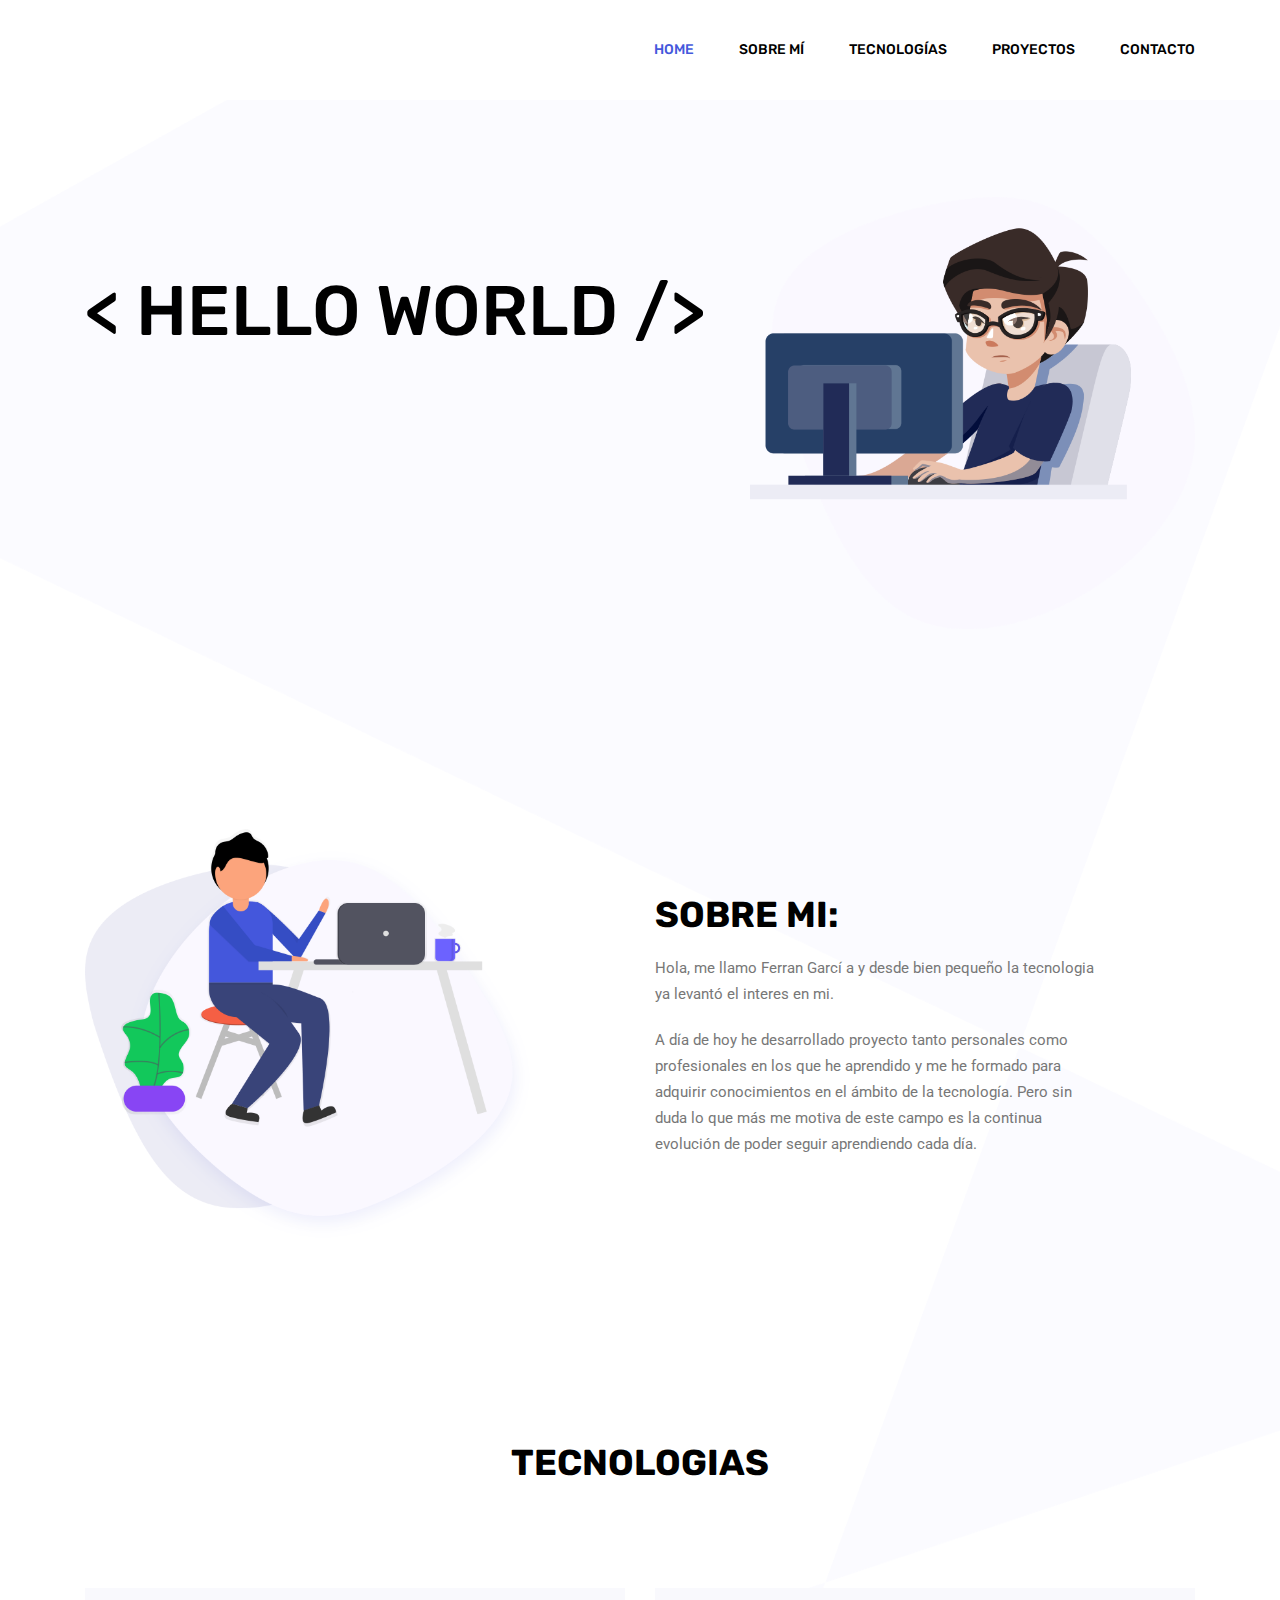
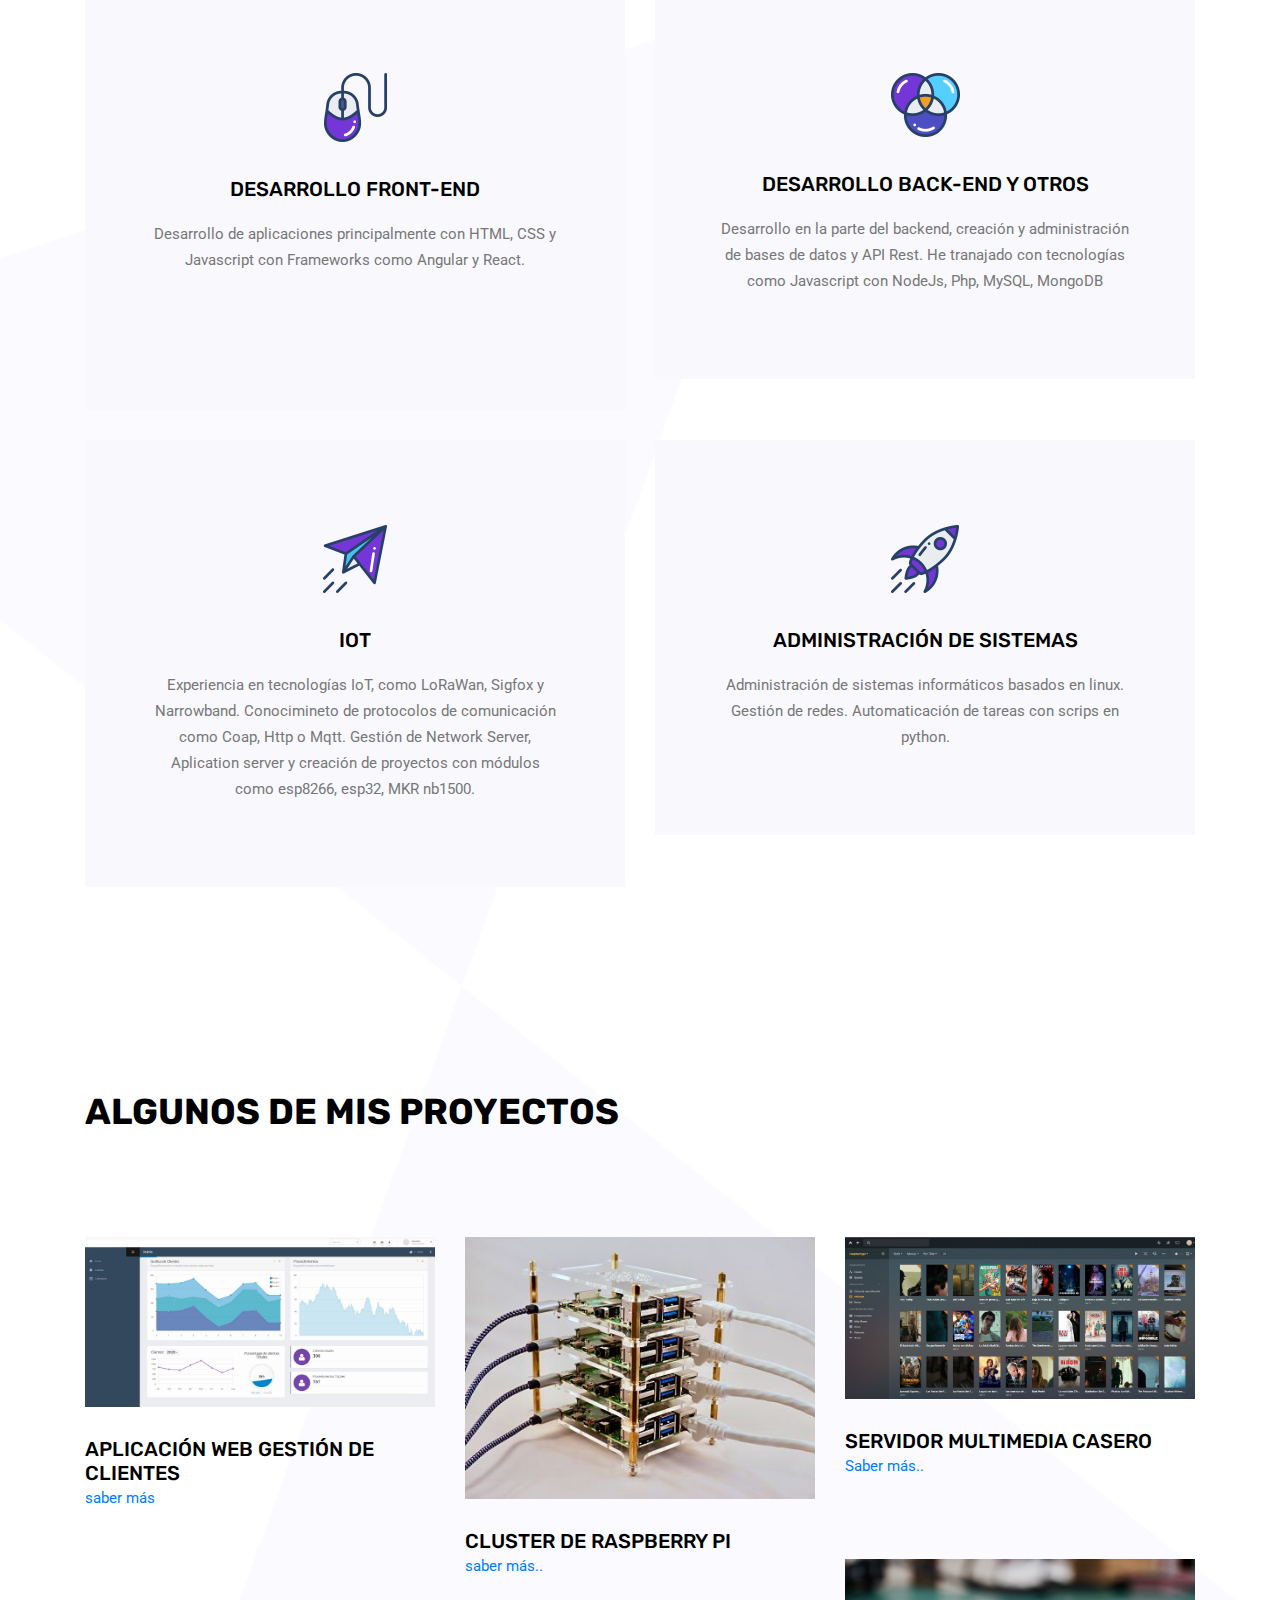
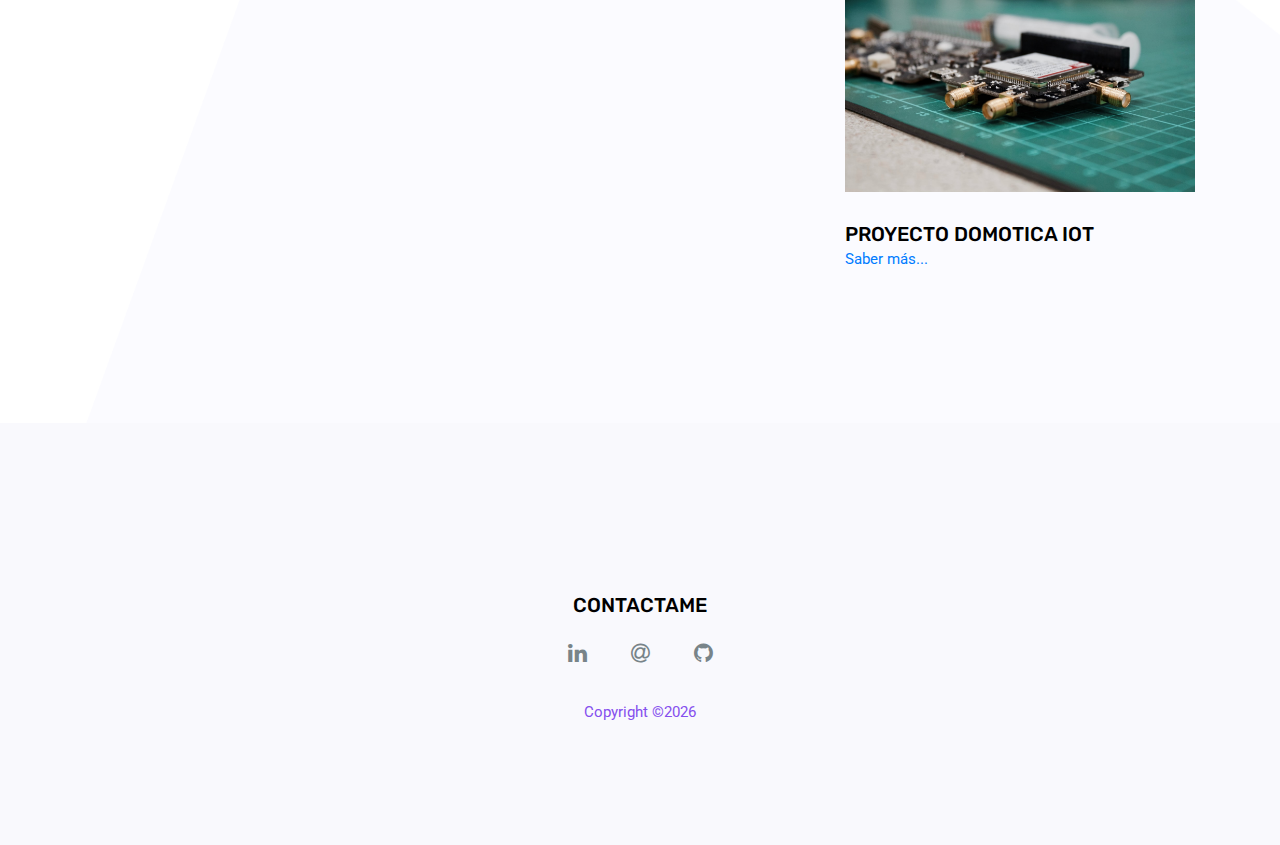
==== commit 468d294d: "update" ====
--- a/index.html
+++ b/index.html
@@ -34,8 +34,8 @@
 					<div class="collapse navbar-collapse offset" id="navbarSupportedContent">
 						<ul class="nav navbar-nav menu_nav justify-content-end">
 							<li class="nav-item active"><a class="nav-link" href="index.html">HOME</a></li>
-							<li class="nav-item"><a class="nav-link" href="#sobreMi">SOBRE MI</a></li>
-							<li class="nav-item"><a class="nav-link" href="#tecnologias">TECNOLOGIAS</a></li>
+							<li class="nav-item"><a class="nav-link" href="#sobreMi">SOBRE Mí</a></li>
+							<li class="nav-item"><a class="nav-link" href="#tecnologias">TECNOLOGÍAS</a></li>
 							<li class="nav-item"><a class="nav-link" href="#proyectos">PROYECTOS</a></li>							
 							<li class="nav-item"><a class="nav-link" href="#contacto">CONTACTO</a></li>
 						</ul>
@@ -87,7 +87,7 @@
 					<div class="main_title text-left">
 						<h2>SOBRE MI:</h2>
 						<p>
-							Hola, me llamo Ferran Garcia y desde bien pequeño la tecnologia ya levantó el interes en mi. 
+							Hola, me llamo Ferran Garcí	a y desde bien pequeño la tecnologia ya levantó el interes en mi. 
 						</p>
 						<p>
 A día de hoy he desarrollado proyecto tanto personales como profesionales en los que he aprendido y me he formado para adquirir conocimientos en el ámbito de la tecnología. Pero sin duda lo que más me motiva de este campo es la continua evolución de poder seguir aprendiendo cada día.
@@ -119,28 +119,28 @@
 					<div class="feature_item">
 						<img src="img/services/s1.png" alt="">
 						<h4>Desarrollo Front-End</h4>
-						<p>Desarrollo de aplicaciones principalmente con HTML, CSS y Javascript y Frameworks como Angular y React. <br> <br> <br></p>
+						<p>Desarrollo de aplicaciones principalmente con HTML, CSS y Javascript con Frameworks como Angular y React. <br> <br> <br></p>
 					</div>
 				</div>
 				<div class="col-lg-6 col-md-12">
 					<div class="feature_item">
 						<img src="img/services/s2.png" alt="">
 						<h4>Desarrollo Back-end y Otros</h4>
-						<p>Desarrollo en la parte del backend, creación y administración de bases de datos y API Rest. He tranajado con tecnologias como Javascript con NodeJs, Php, MySQL, MongoDB</p>
+						<p>Desarrollo en la parte del backend, creación y administración de bases de datos y API Rest. He tranajado con tecnologías como Javascript con NodeJs, Php, MySQL, MongoDB</p>
 					</div>
 				</div>
 				<div class="col-lg-6 col-md-12">
 					<div class="feature_item">
 						<img src="img/services/s3.png" alt="">
 						<h4>IoT</h4>
-						<p>Experiencia en tecnologias IoT, como LoRaWan, Sigfox y Narrowband. Conocimineto de protocolos de comunicación como Coap, Http o Mqtt. Gestión de Network Server, Aplication server y creación de proyectos con módulos como esp8266, esp32, MKR nb1500.</p>
+						<p>Experiencia en tecnologías IoT, como LoRaWan, Sigfox y Narrowband. Conocimineto de protocolos de comunicación como Coap, Http o Mqtt. Gestión de Network Server, Aplication server y creación de proyectos con módulos como esp8266, esp32, MKR nb1500.</p>
 					</div>
 				</div>
 				<div class="col-lg-6 col-md-12">
 					<div class="feature_item">
 						<img src="img/services/s4.png" alt="">
 						<h4>Administración de Sistemas</h4>
-						<p>Administración de sistemas informaticos basados en linux. Gestión de redes. Automaticación de tareas con scrips con python.
+						<p>Administración de sistemas informáticos basados en linux. Gestión de redes. Automaticación de tareas con scrips en python.
 						</p>
 					</div>
 				</div>
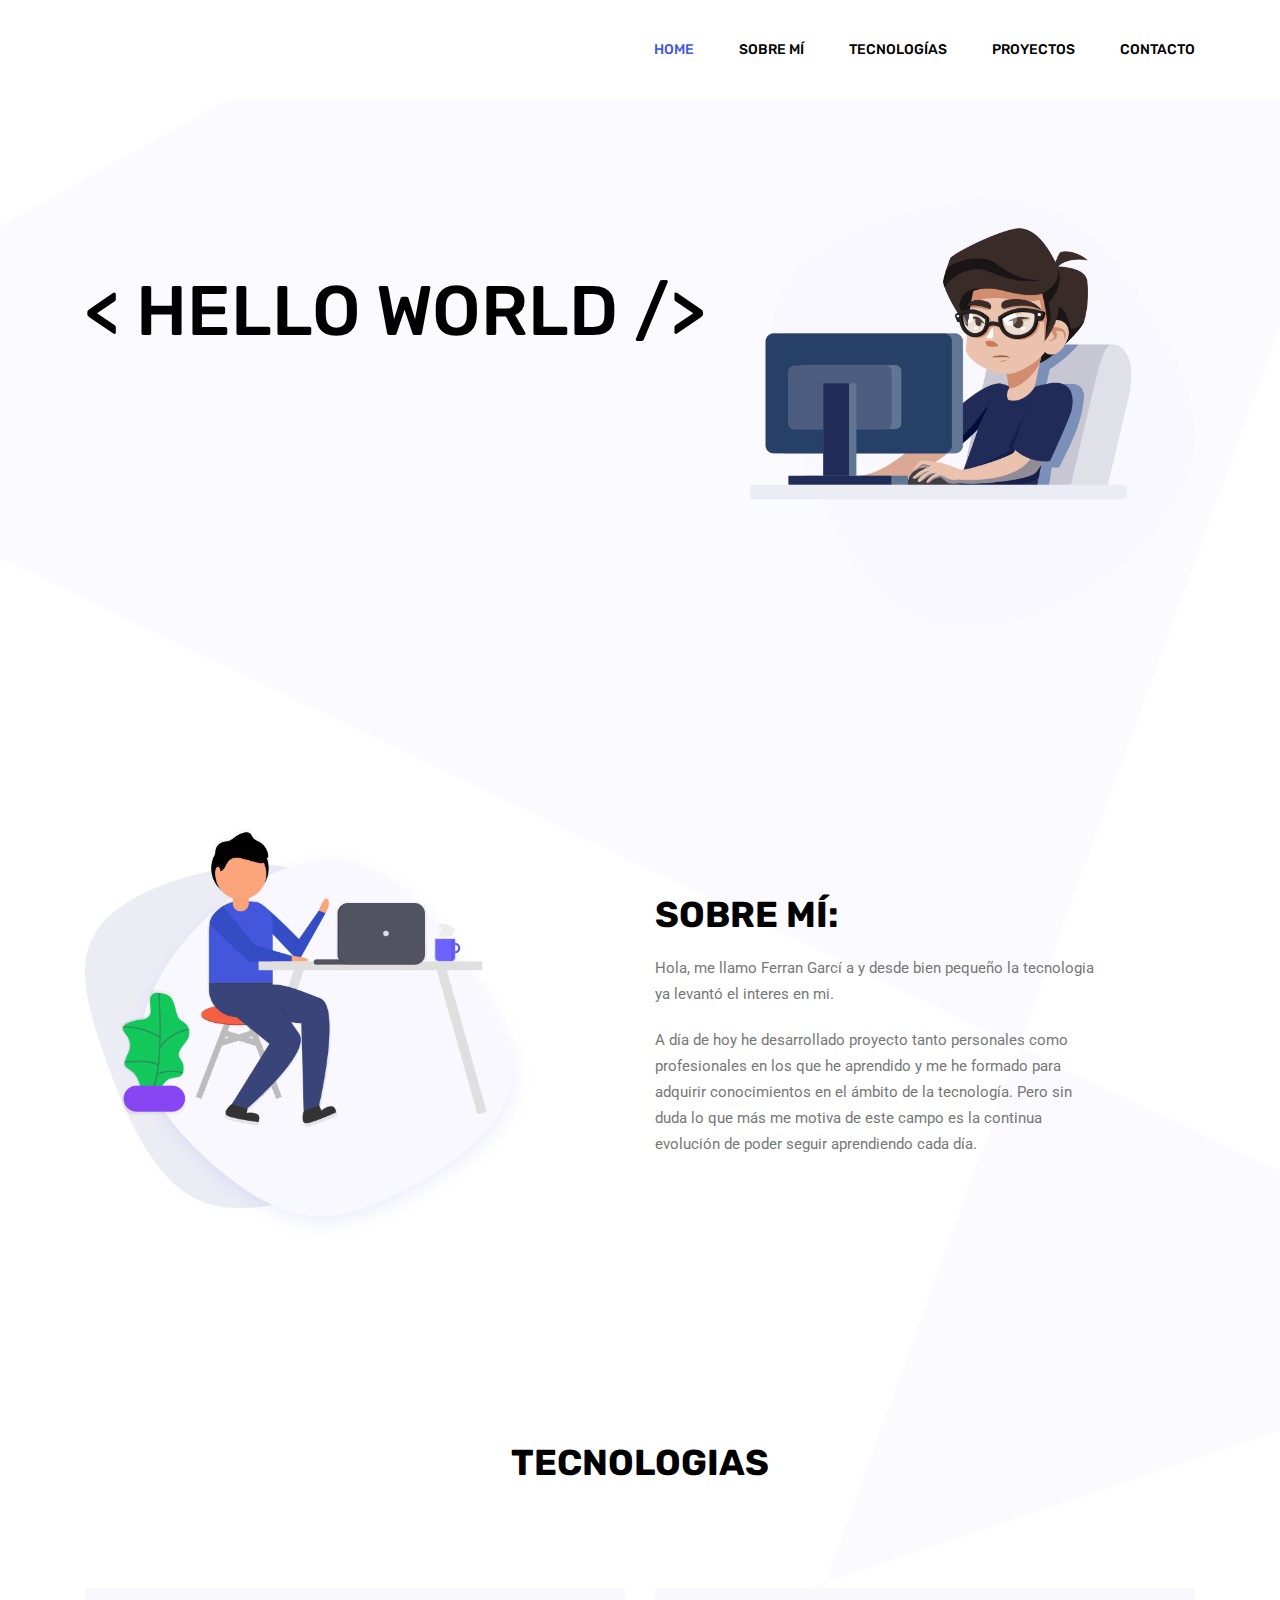
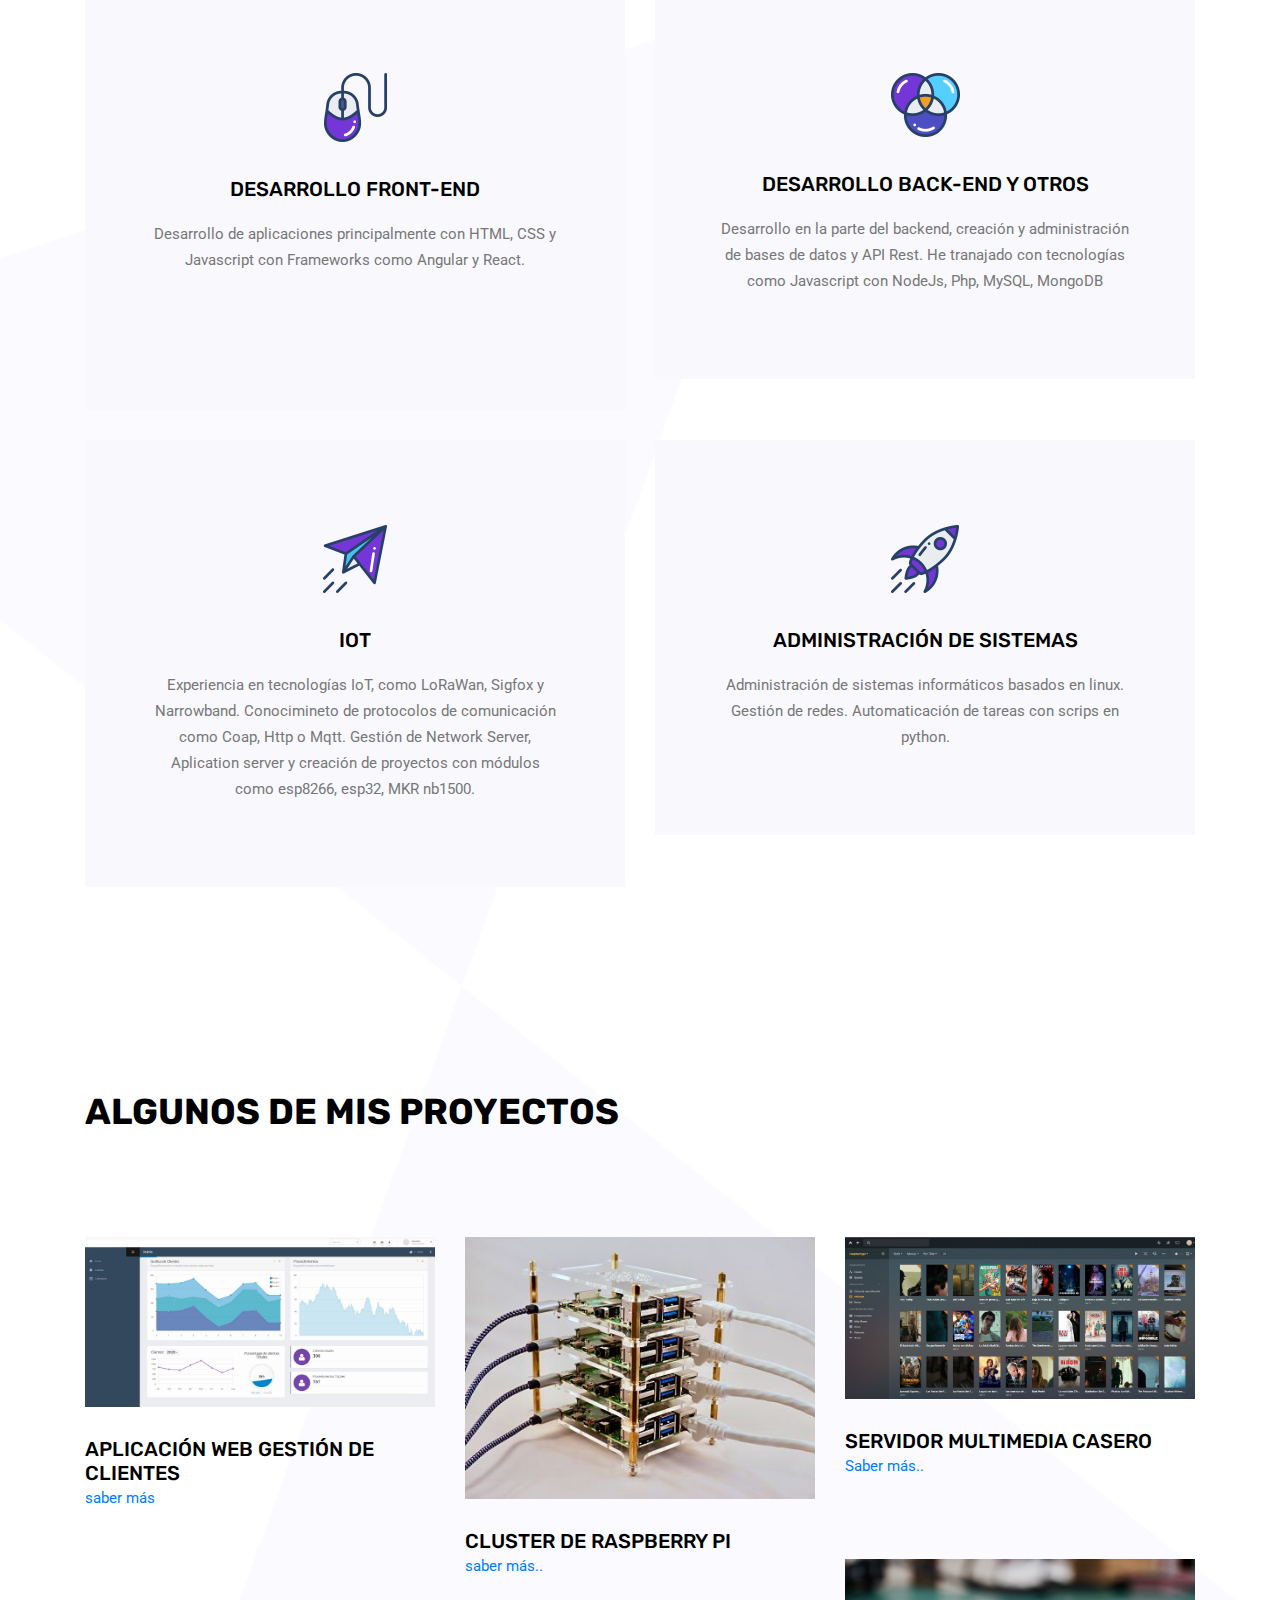
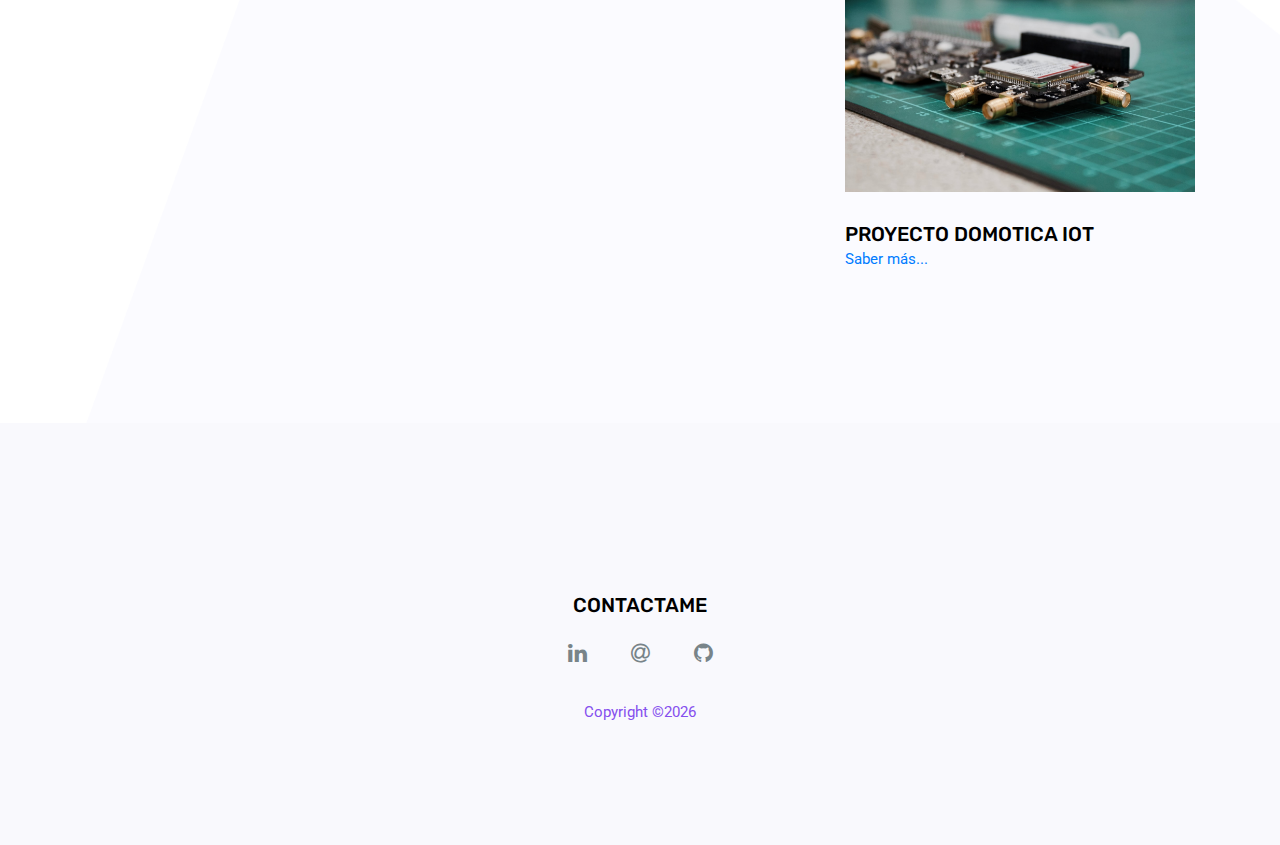
==== commit c7a48c38: "update" ====
--- a/index.html
+++ b/index.html
@@ -34,7 +34,7 @@
 					<div class="collapse navbar-collapse offset" id="navbarSupportedContent">
 						<ul class="nav navbar-nav menu_nav justify-content-end">
 							<li class="nav-item active"><a class="nav-link" href="index.html">HOME</a></li>
-							<li class="nav-item"><a class="nav-link" href="#sobreMi">SOBRE Mí</a></li>
+							<li class="nav-item"><a class="nav-link" href="#sobreMi">SOBRE MÍ</a></li>
 							<li class="nav-item"><a class="nav-link" href="#tecnologias">TECNOLOGÍAS</a></li>
 							<li class="nav-item"><a class="nav-link" href="#proyectos">PROYECTOS</a></li>							
 							<li class="nav-item"><a class="nav-link" href="#contacto">CONTACTO</a></li>
@@ -85,7 +85,7 @@
 
 				<div class="offset-lg-1 col-lg-5">
 					<div class="main_title text-left">
-						<h2>SOBRE MI:</h2>
+						<h2>SOBRE MÍ:</h2>
 						<p>
 							Hola, me llamo Ferran Garcí	a y desde bien pequeño la tecnologia ya levantó el interes en mi. 
 						</p>
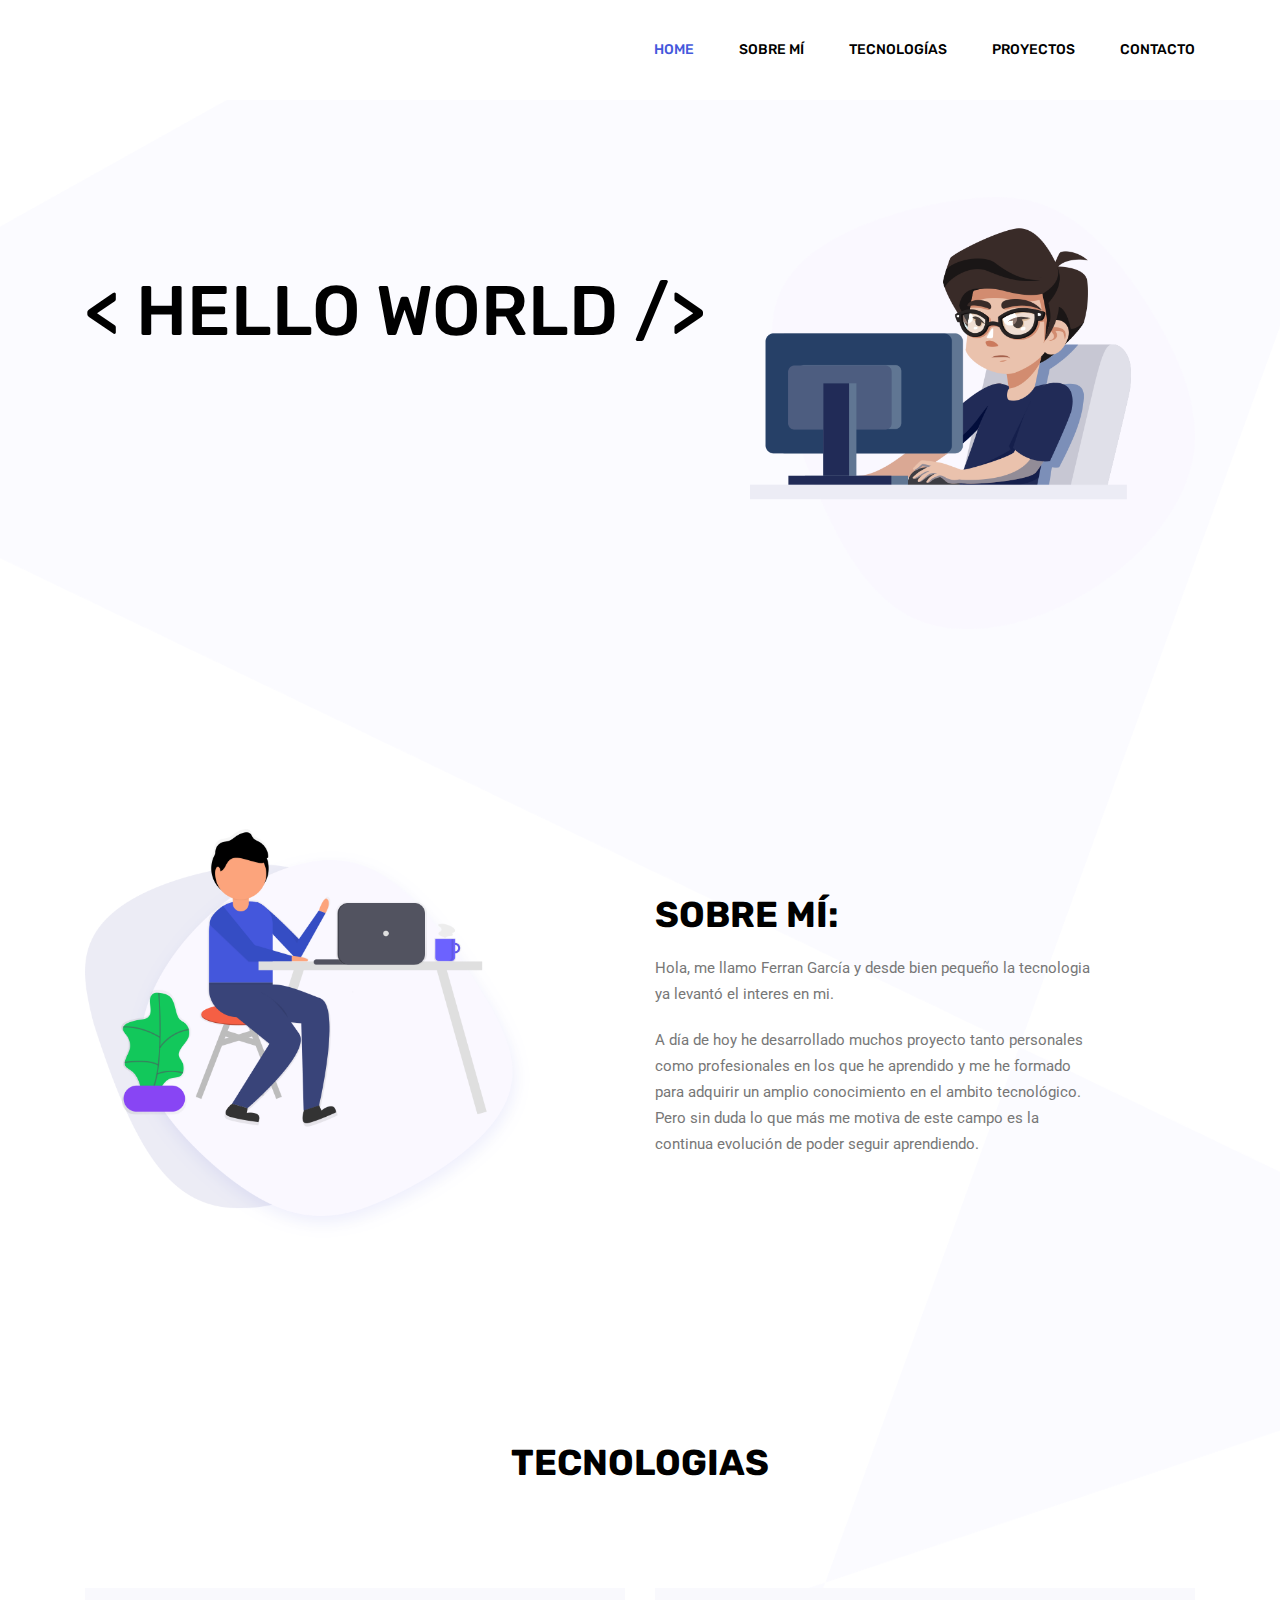
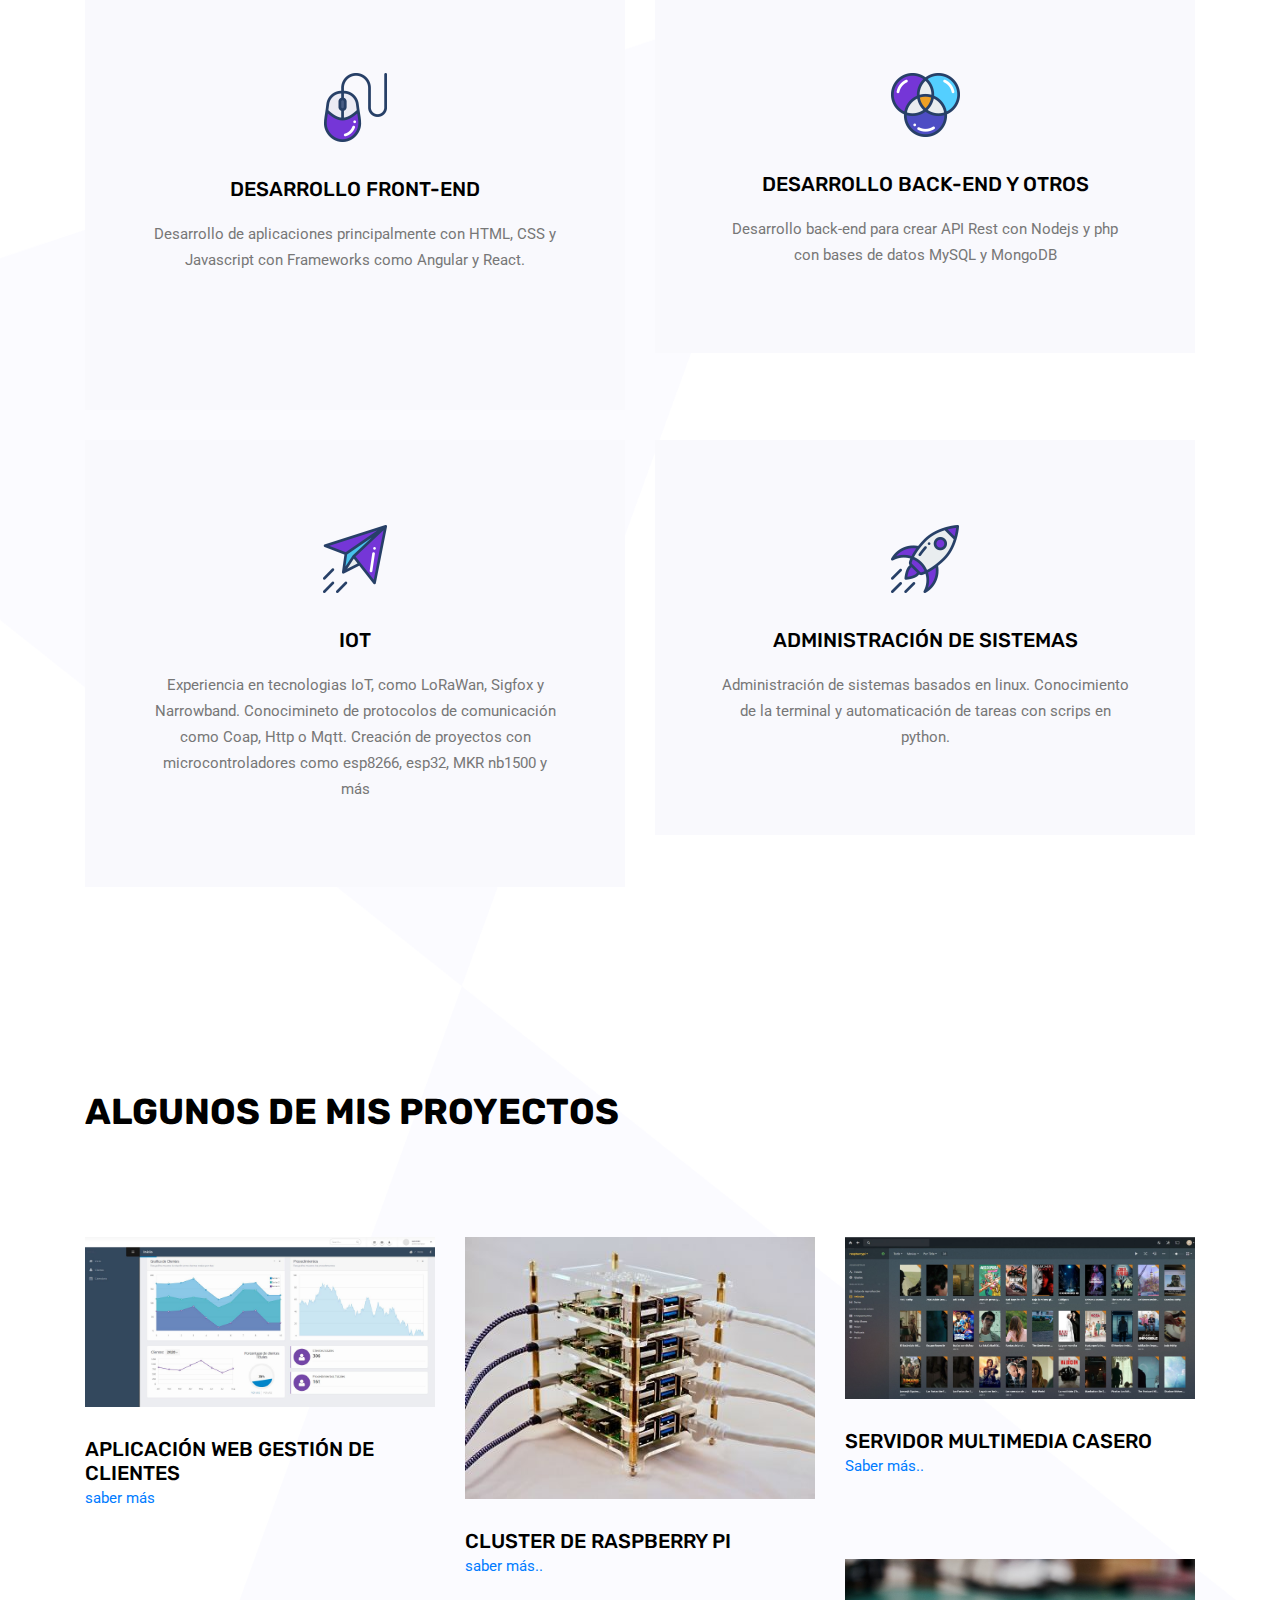
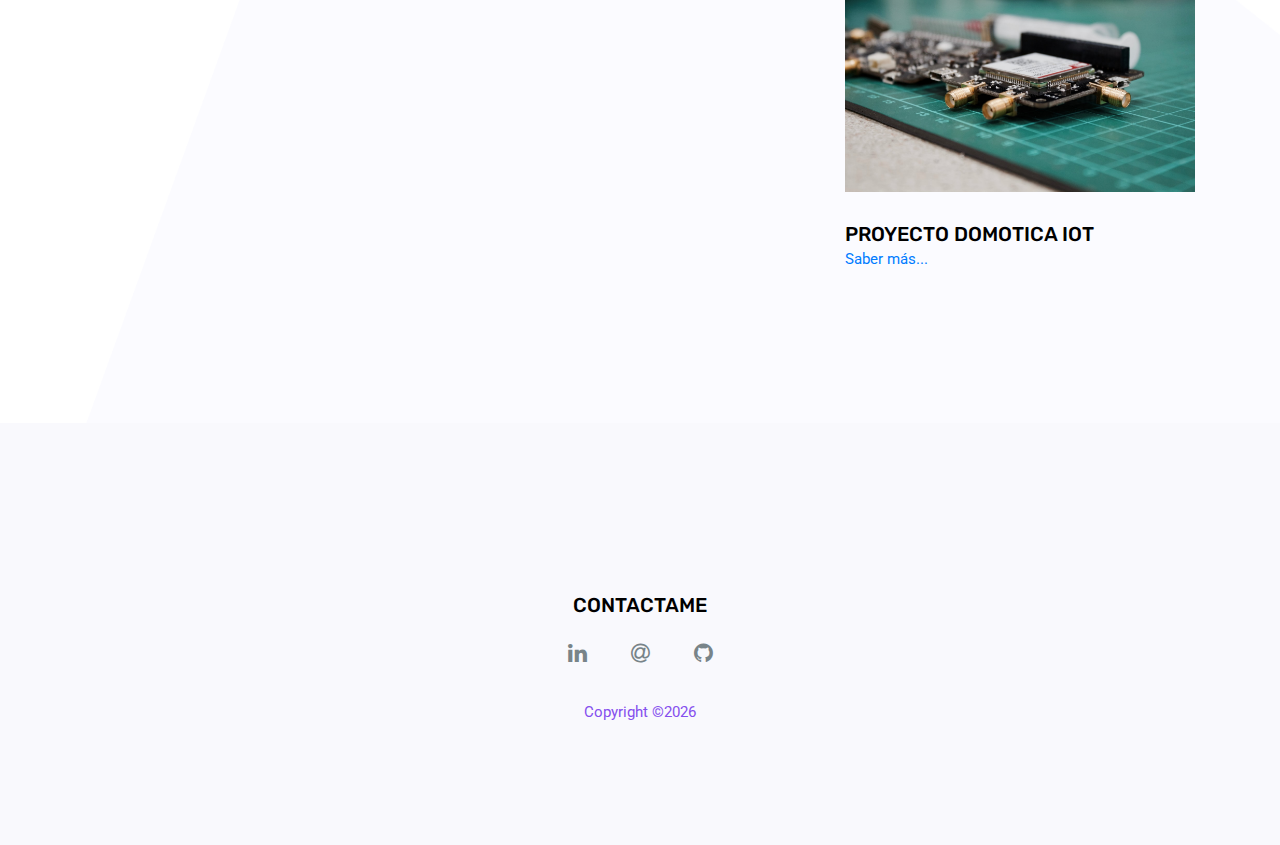
==== commit 3b51cbaf: "act" ====
--- a/index.html
+++ b/index.html
@@ -55,11 +55,7 @@
 						<div class="banner_content">
 							
 							<h1 class="text-uppercase">< HELLO WORLD /></h1>
-							<!-- <h5 class="text-uppercase">senior wordpress developer</h5>-->
-								<!-- <div class="d-flex align-items-center">
-								<a class="primary_btn" href="#"><span>Hire Me</span></a>
-								<a class="primary_btn tr-bg" href="#"><span>Get CV</span></a>
-							</div>-->
+							
 						</div>
 					</div>
 					<div class="col-lg-5">
@@ -87,10 +83,10 @@
 					<div class="main_title text-left">
 						<h2>SOBRE MÍ:</h2>
 						<p>
-							Hola, me llamo Ferran Garcí	a y desde bien pequeño la tecnologia ya levantó el interes en mi. 
+							Hola, me llamo Ferran García y desde bien pequeño la tecnologia ya levantó el interes en mi. 
 						</p>
 						<p>
-A día de hoy he desarrollado proyecto tanto personales como profesionales en los que he aprendido y me he formado para adquirir conocimientos en el ámbito de la tecnología. Pero sin duda lo que más me motiva de este campo es la continua evolución de poder seguir aprendiendo cada día.
+							A día de hoy he desarrollado muchos proyecto tanto personales como profesionales en los que he aprendido y me he formado para adquirir un amplio conocimiento en el ambito tecnológico. Pero sin duda lo que más me motiva de este campo es la continua evolución de poder seguir aprendiendo.
 						</p>
 						
 					</div>
@@ -126,21 +122,21 @@
 					<div class="feature_item">
 						<img src="img/services/s2.png" alt="">
 						<h4>Desarrollo Back-end y Otros</h4>
-						<p>Desarrollo en la parte del backend, creación y administración de bases de datos y API Rest. He tranajado con tecnologías como Javascript con NodeJs, Php, MySQL, MongoDB</p>
+						<p>Desarrollo back-end para crear API Rest con Nodejs y php con bases de datos MySQL y MongoDB</p>
 					</div>
 				</div>
 				<div class="col-lg-6 col-md-12">
 					<div class="feature_item">
 						<img src="img/services/s3.png" alt="">
 						<h4>IoT</h4>
-						<p>Experiencia en tecnologías IoT, como LoRaWan, Sigfox y Narrowband. Conocimineto de protocolos de comunicación como Coap, Http o Mqtt. Gestión de Network Server, Aplication server y creación de proyectos con módulos como esp8266, esp32, MKR nb1500.</p>
+						<p>Experiencia en tecnologias IoT, como LoRaWan, Sigfox y Narrowband. Conocimineto de protocolos de comunicación como Coap, Http o Mqtt. Creación de proyectos con microcontroladores como esp8266, esp32, MKR nb1500 y más</p>
 					</div>
 				</div>
 				<div class="col-lg-6 col-md-12">
 					<div class="feature_item">
 						<img src="img/services/s4.png" alt="">
 						<h4>Administración de Sistemas</h4>
-						<p>Administración de sistemas informáticos basados en linux. Gestión de redes. Automaticación de tareas con scrips en python.
+						<p>Administración de sistemas basados en linux. Conocimiento de la terminal y automaticación de tareas con scrips en python.
 						</p>
 					</div>
 				</div>
@@ -302,4 +298,4 @@
 	
 </body>
 
-</html>+</html>
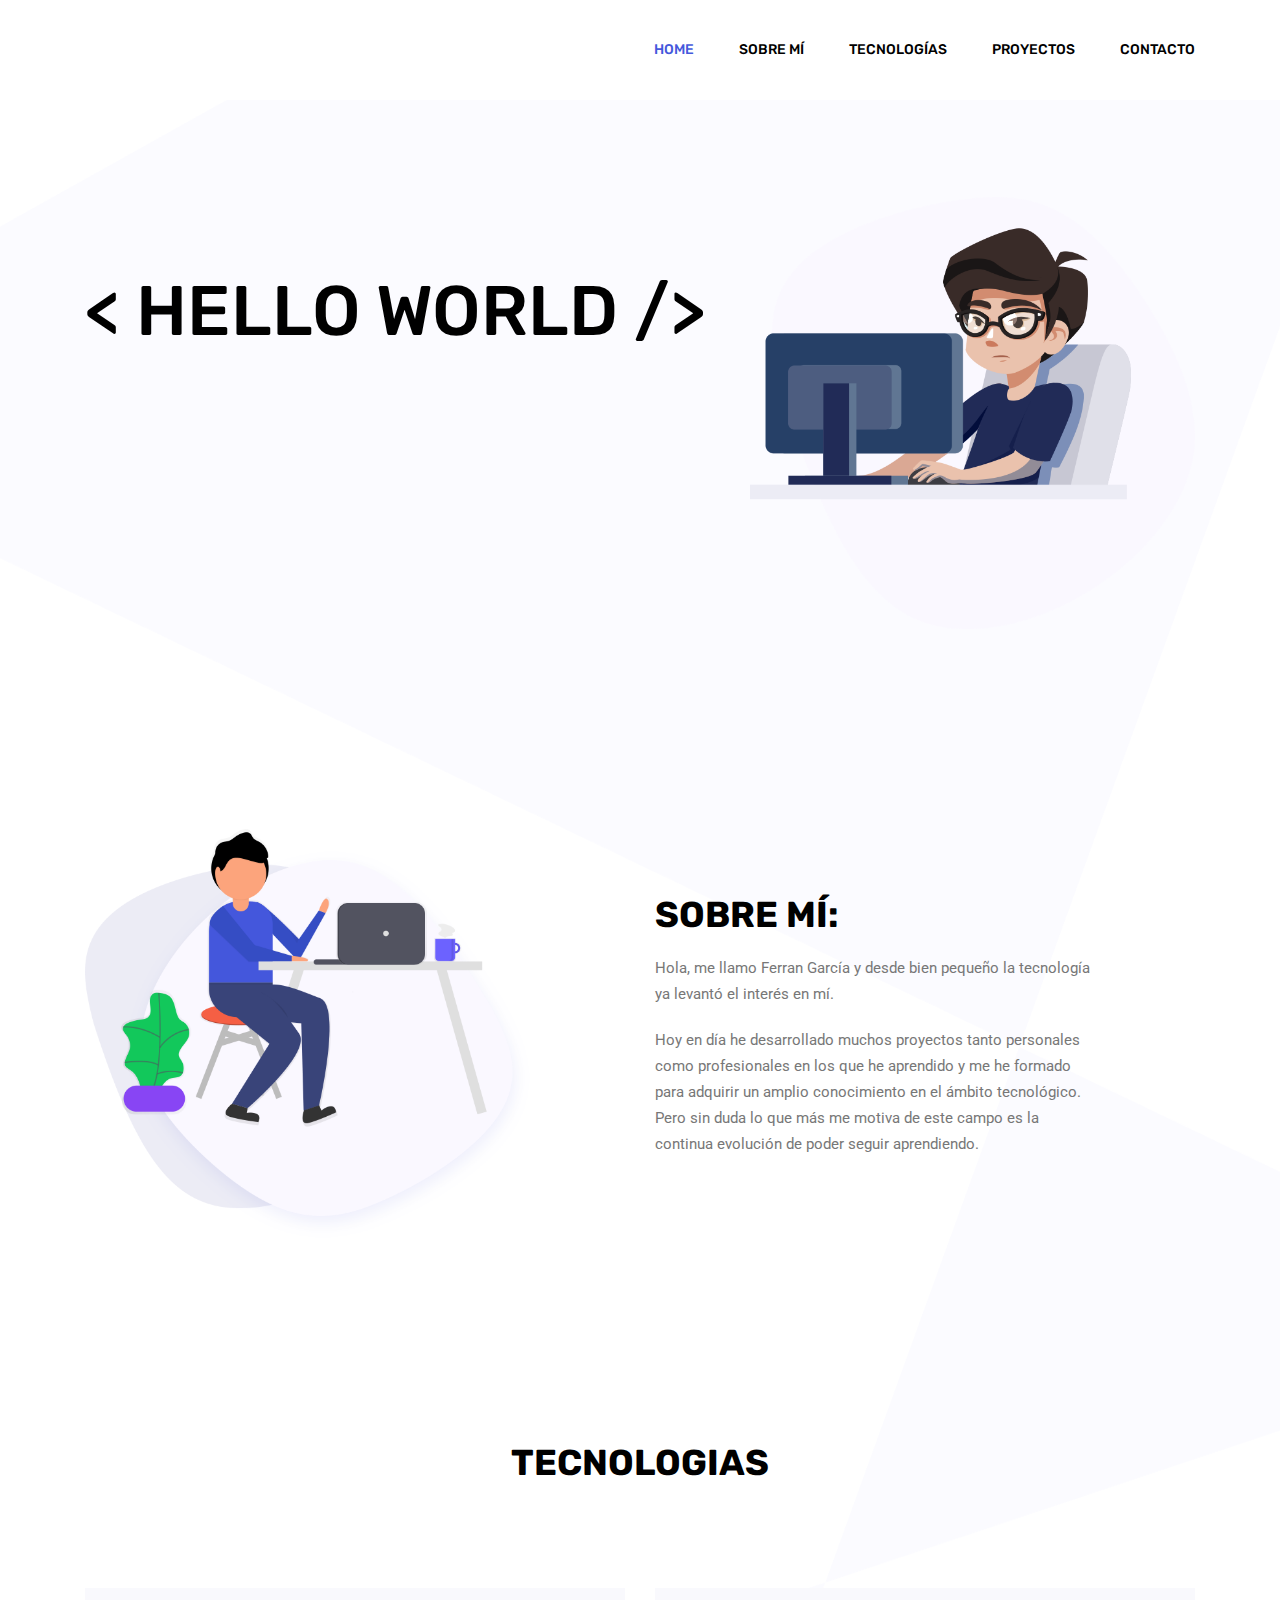
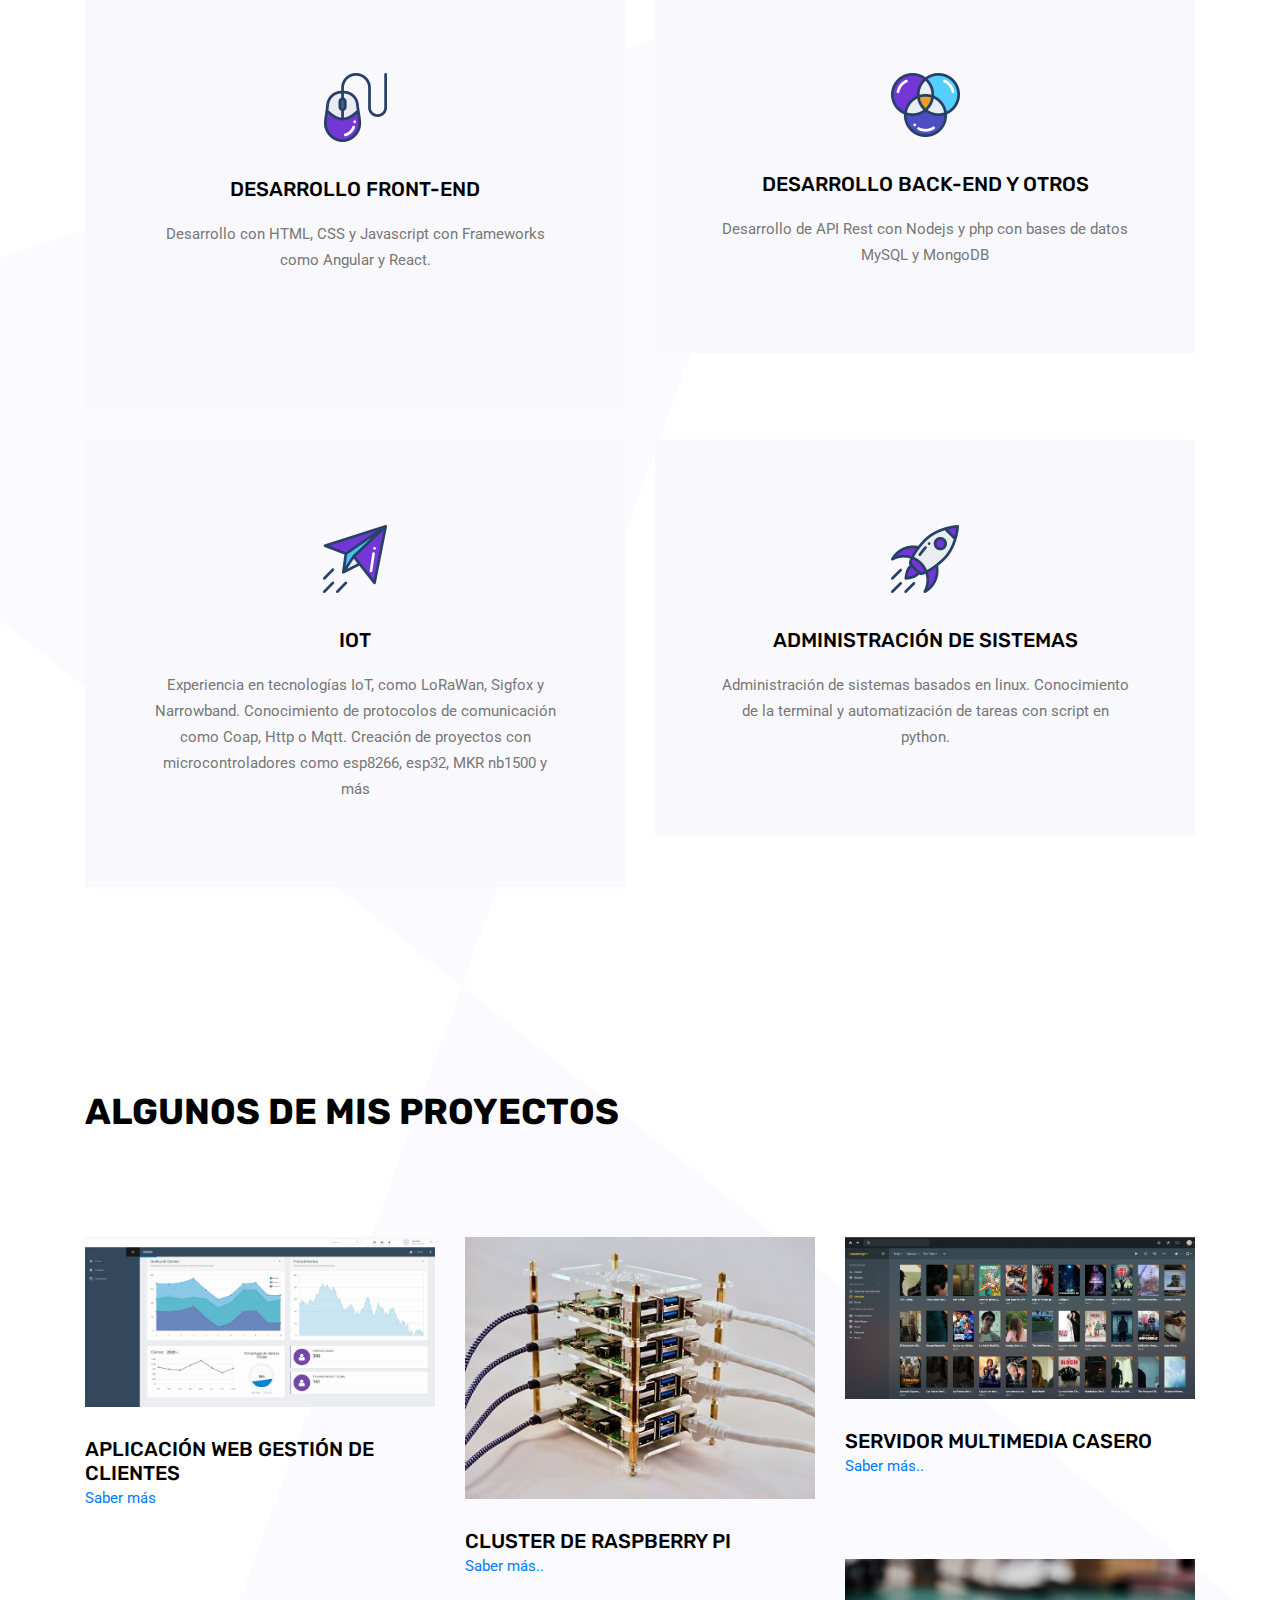
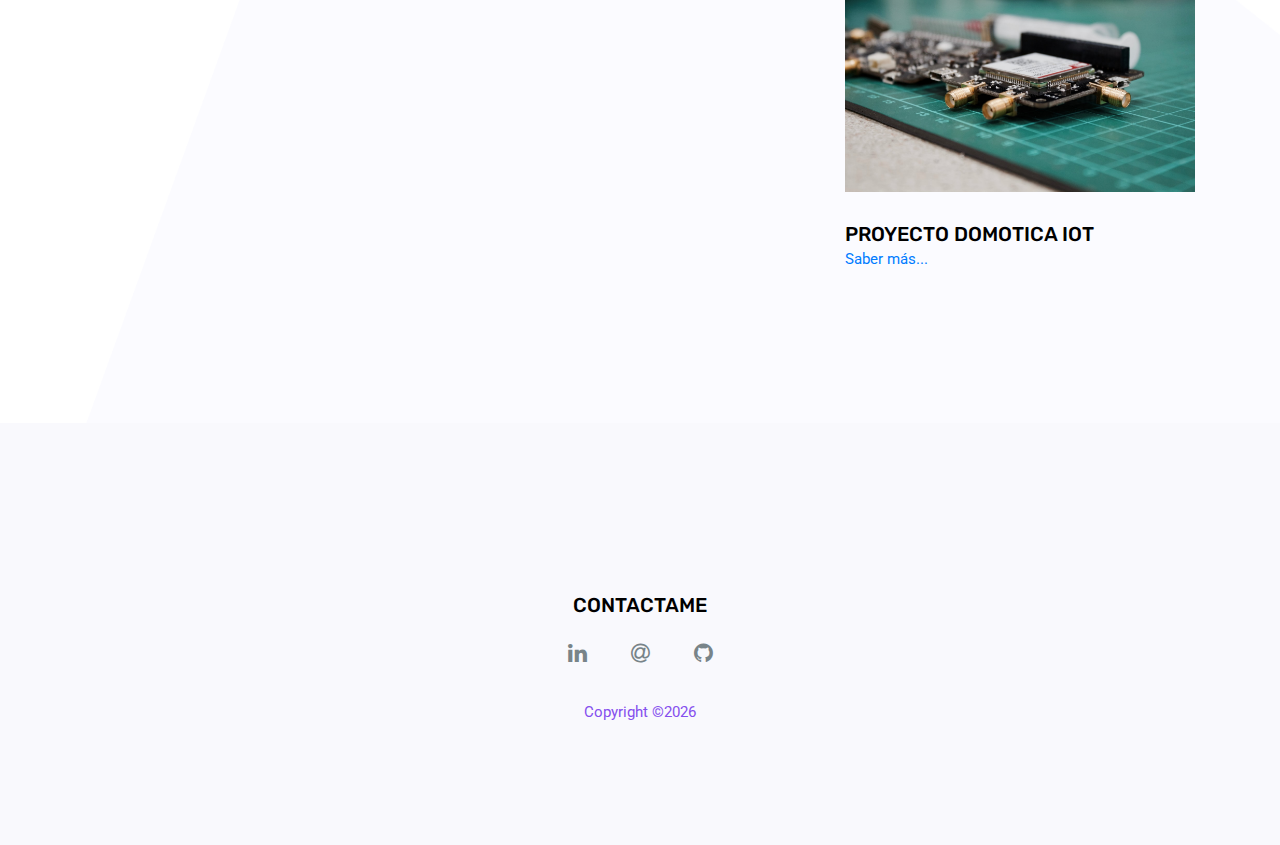
==== commit 33227bd2: "update" ====
--- a/index.html
+++ b/index.html
@@ -83,10 +83,10 @@
 					<div class="main_title text-left">
 						<h2>SOBRE MÍ:</h2>
 						<p>
-							Hola, me llamo Ferran García y desde bien pequeño la tecnologia ya levantó el interes en mi. 
+							Hola, me llamo Ferran García y desde bien pequeño la tecnología ya levantó el interés en mí. 
 						</p>
 						<p>
-							A día de hoy he desarrollado muchos proyecto tanto personales como profesionales en los que he aprendido y me he formado para adquirir un amplio conocimiento en el ambito tecnológico. Pero sin duda lo que más me motiva de este campo es la continua evolución de poder seguir aprendiendo.
+							Hoy en día he desarrollado muchos proyectos tanto personales como profesionales en los que he aprendido y me he formado para adquirir un amplio conocimiento en el ámbito tecnológico. Pero sin duda lo que más me motiva de este campo es la continua evolución de poder seguir aprendiendo.
 						</p>
 						
 					</div>
@@ -115,28 +115,28 @@
 					<div class="feature_item">
 						<img src="img/services/s1.png" alt="">
 						<h4>Desarrollo Front-End</h4>
-						<p>Desarrollo de aplicaciones principalmente con HTML, CSS y Javascript con Frameworks como Angular y React. <br> <br> <br></p>
+						<p>Desarrollo con HTML, CSS y Javascript con Frameworks como Angular y React. <br> <br> <br></p>
 					</div>
 				</div>
 				<div class="col-lg-6 col-md-12">
 					<div class="feature_item">
 						<img src="img/services/s2.png" alt="">
 						<h4>Desarrollo Back-end y Otros</h4>
-						<p>Desarrollo back-end para crear API Rest con Nodejs y php con bases de datos MySQL y MongoDB</p>
+						<p>Desarrollo de API Rest con Nodejs y php con bases de datos MySQL y MongoDB</p>
 					</div>
 				</div>
 				<div class="col-lg-6 col-md-12">
 					<div class="feature_item">
 						<img src="img/services/s3.png" alt="">
 						<h4>IoT</h4>
-						<p>Experiencia en tecnologias IoT, como LoRaWan, Sigfox y Narrowband. Conocimineto de protocolos de comunicación como Coap, Http o Mqtt. Creación de proyectos con microcontroladores como esp8266, esp32, MKR nb1500 y más</p>
+						<p>Experiencia en tecnologías IoT, como LoRaWan, Sigfox y Narrowband. Conocimiento de protocolos de comunicación como Coap, Http o Mqtt. Creación de proyectos con microcontroladores como esp8266, esp32, MKR nb1500 y más</p>
 					</div>
 				</div>
 				<div class="col-lg-6 col-md-12">
 					<div class="feature_item">
 						<img src="img/services/s4.png" alt="">
 						<h4>Administración de Sistemas</h4>
-						<p>Administración de sistemas basados en linux. Conocimiento de la terminal y automaticación de tareas con scrips en python.
+						<p>Administración de sistemas basados en linux. Conocimiento de la terminal y automatización de tareas con script en python.
 						</p>
 					</div>
 				</div>
@@ -181,7 +181,7 @@
 							</div>
 							<div class="short_info">
 								<h4><a href="proyectoWeb.html">Aplicación Web Gestión de clientes</h4>
-								<p>saber más</p></a>
+								<p>Saber más</p></a>
 							</div>
 						</div>
 					</div>
@@ -199,7 +199,7 @@
 							</div>
 							<div class="short_info">
 								<h4>Cluster de Raspberry Pi</h4>
-								<p>saber más..</p></a>
+								<p>Saber más..</p></a>
 							</div>
 						</div>
 					</div>
@@ -215,7 +215,7 @@
 								
 							</div>
 							<div class="short_info">
-								<h4>Servidor multimedia Casero</h4>
+								<h4>Servidor multimedia casero</h4>
 								<p>Saber más..</p></a>
 							</div>
 						</div>
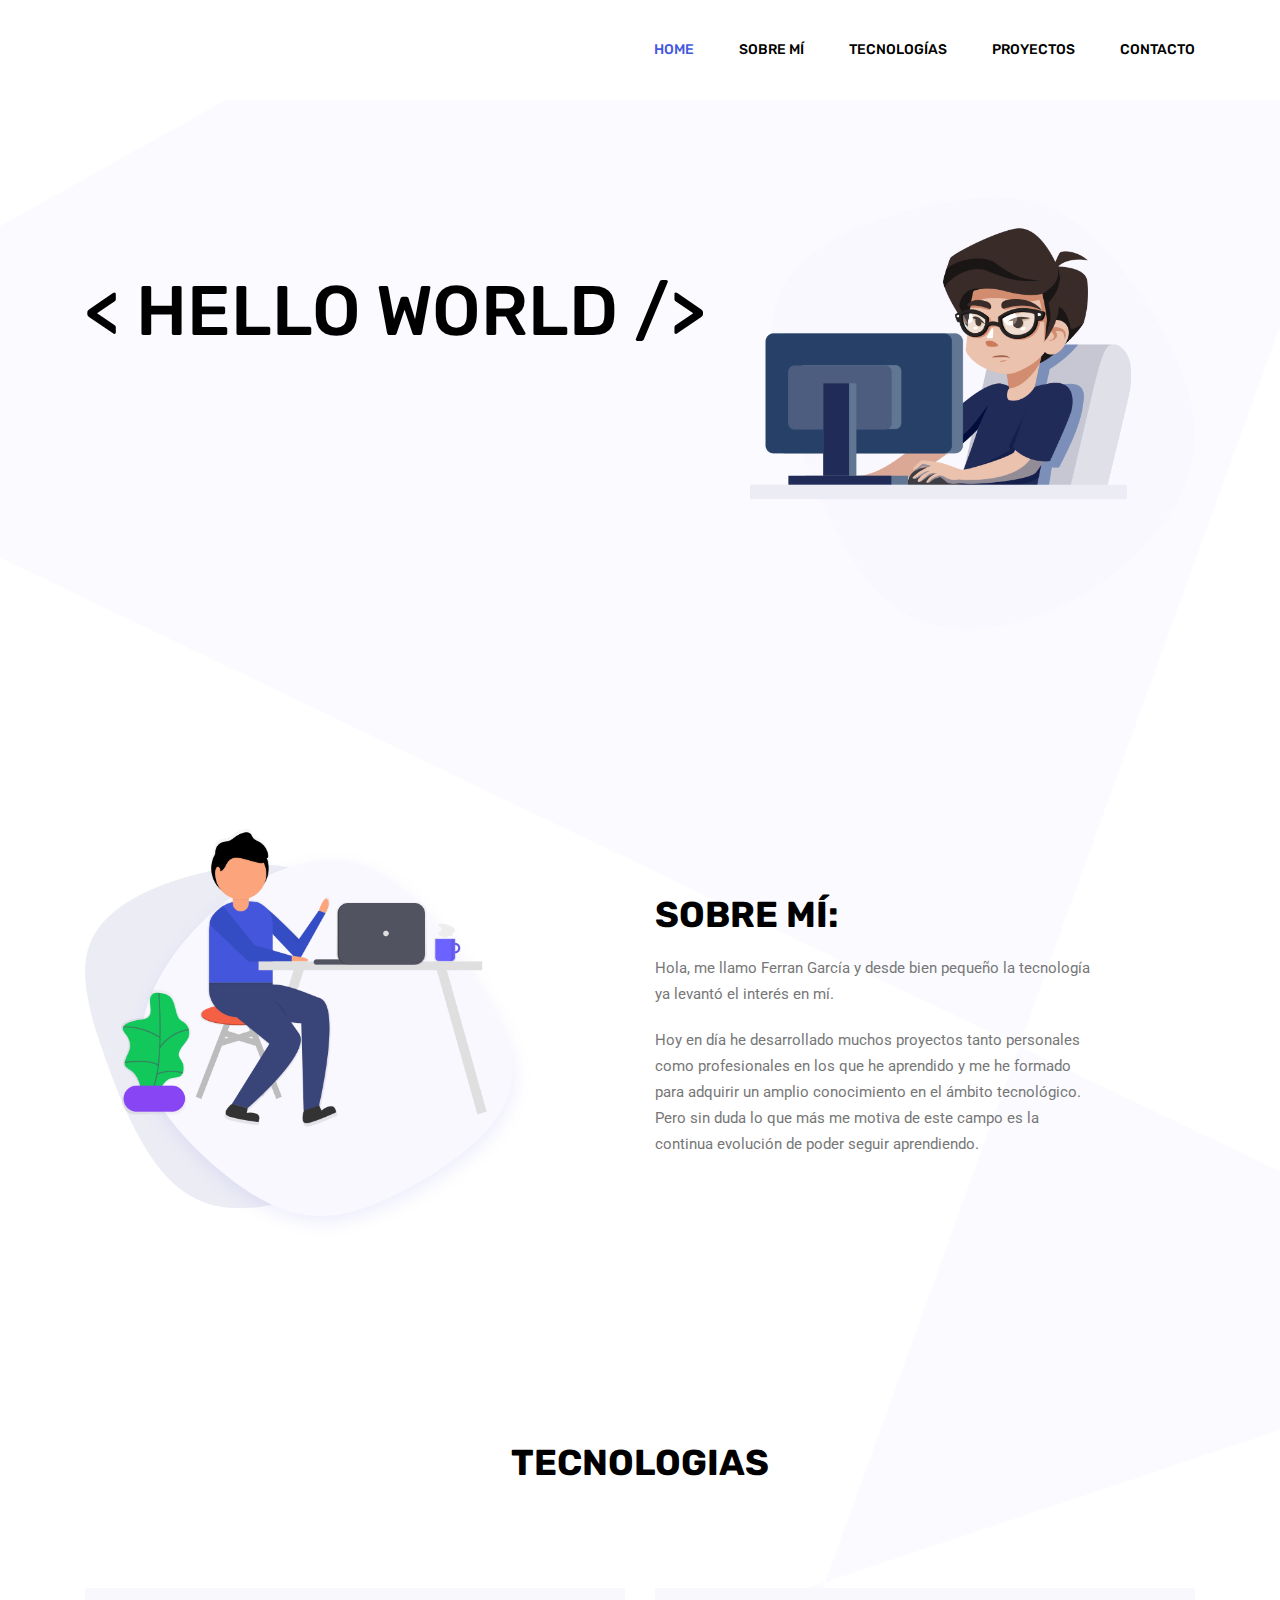
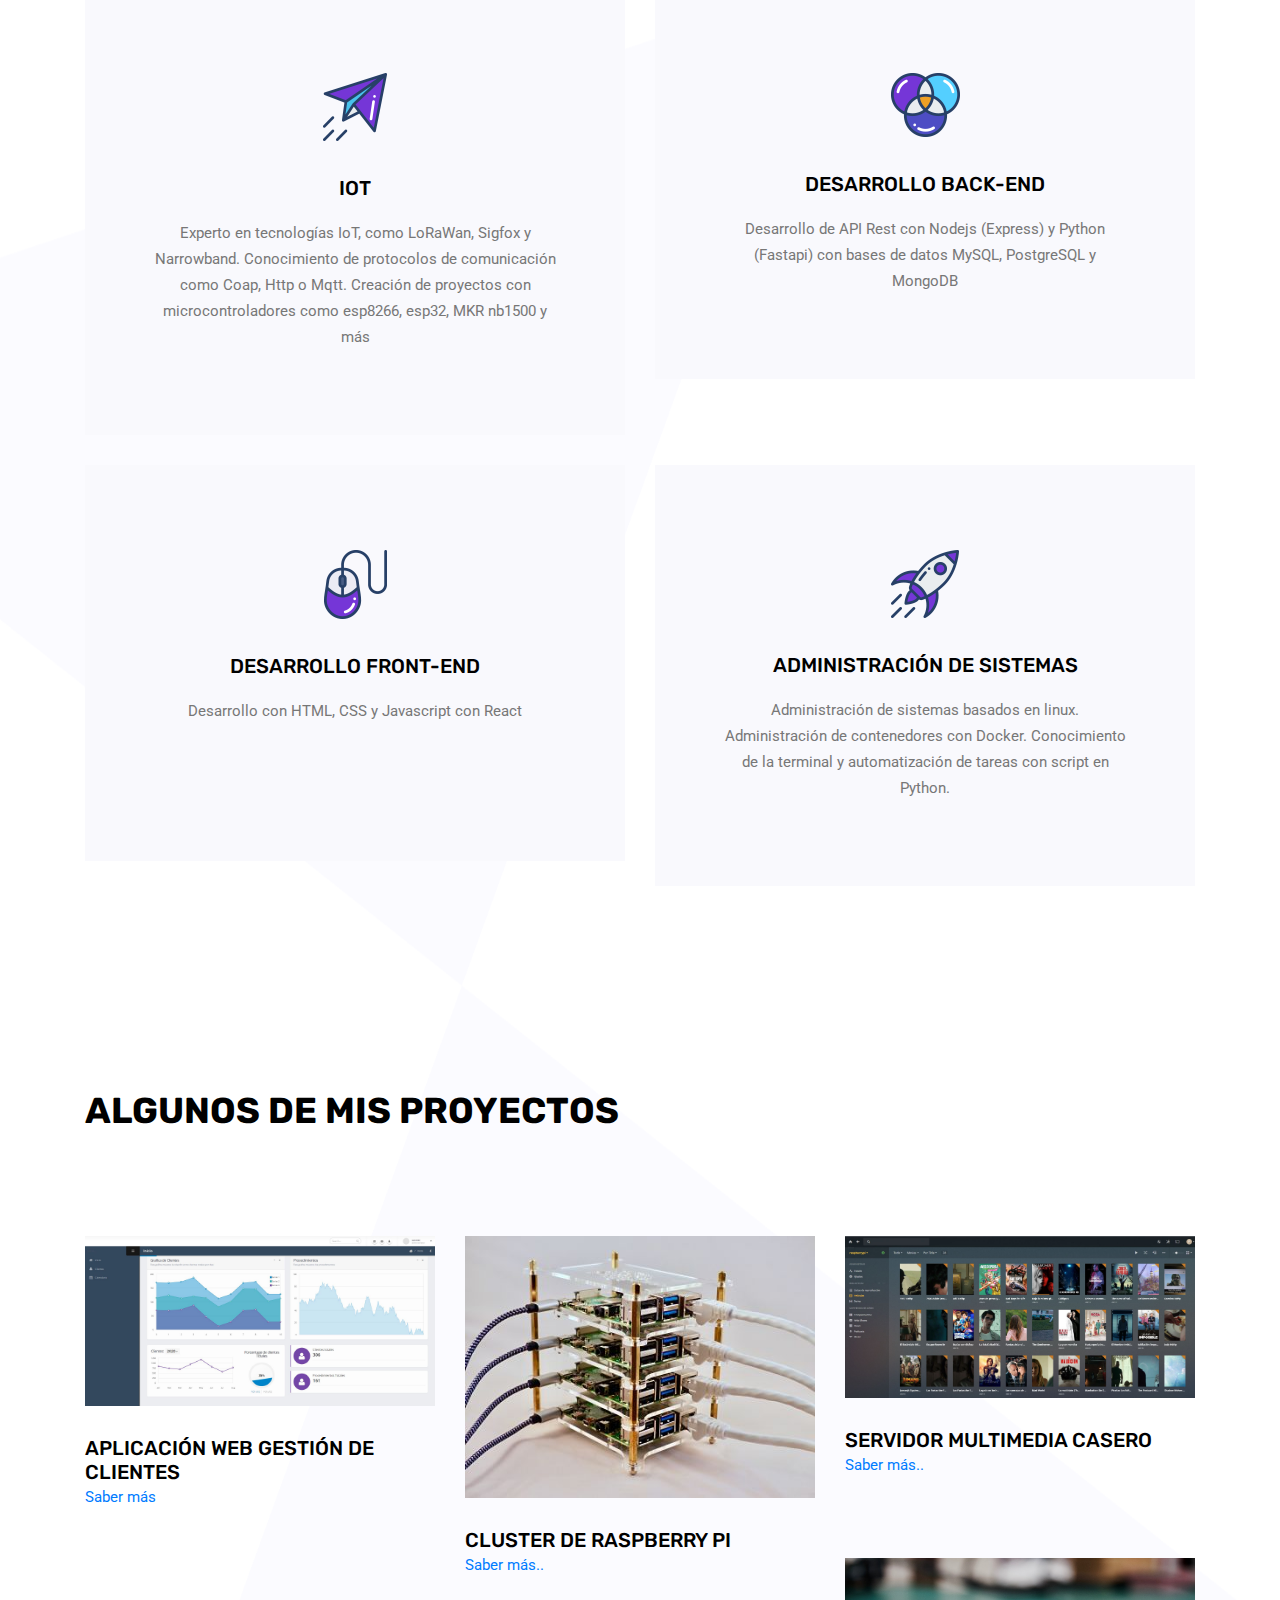
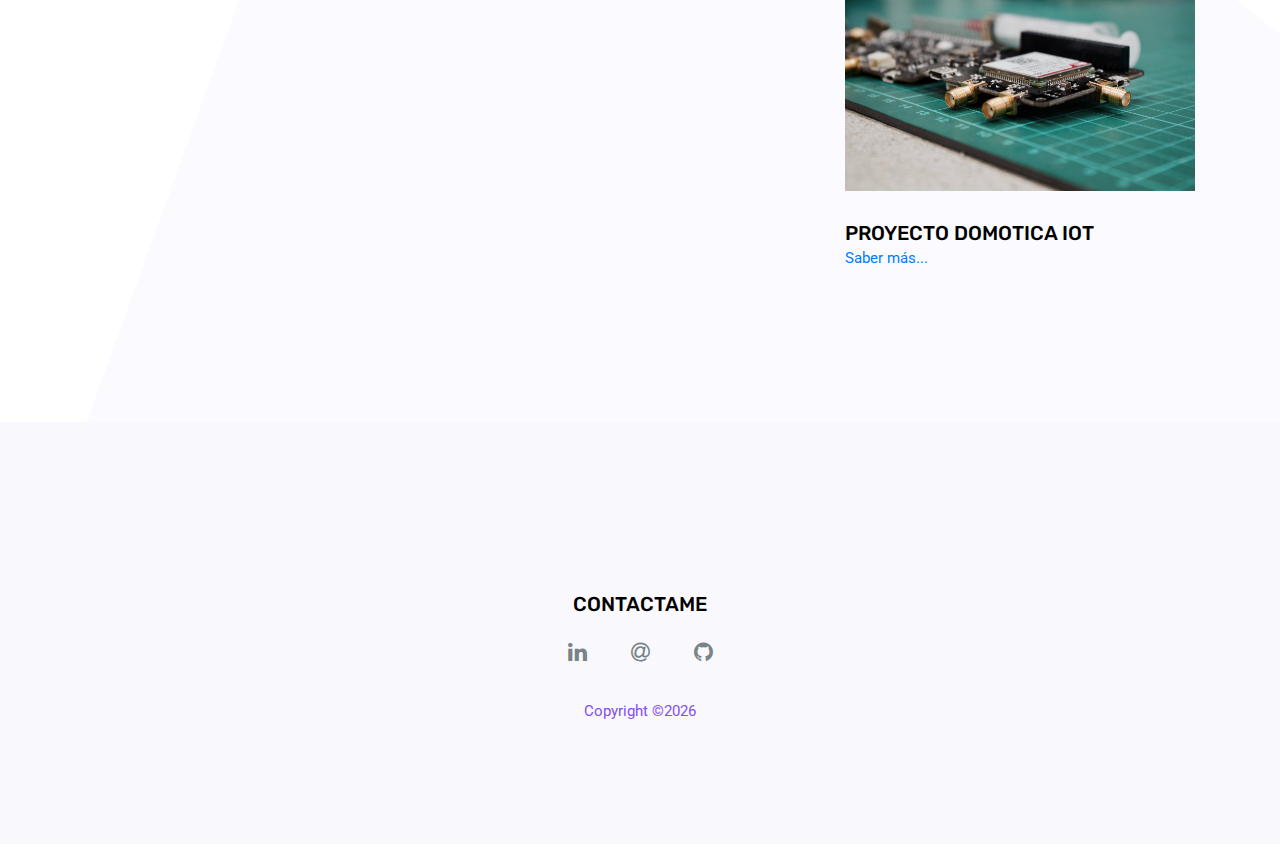
==== commit 26f79df3: "Update 16-09-2023" ====
--- a/index.html
+++ b/index.html
@@ -113,30 +113,34 @@
 			<div class="row feature_inner">
 				<div class="col-lg-6 col-md-12">
 					<div class="feature_item">
-						<img src="img/services/s1.png" alt="">
-						<h4>Desarrollo Front-End</h4>
-						<p>Desarrollo con HTML, CSS y Javascript con Frameworks como Angular y React. <br> <br> <br></p>
-					</div>
-				</div>
+						<img src="img/services/s3.png" alt="">
+						<h4>IoT</h4>
+						<p>Experto en tecnologías IoT, como LoRaWan, Sigfox y Narrowband. Conocimiento de protocolos de comunicación como Coap, Http o Mqtt. Creación de proyectos con microcontroladores como esp8266, esp32, MKR nb1500 y más</p>
+					</div>
+				</div>
+
 				<div class="col-lg-6 col-md-12">
 					<div class="feature_item">
 						<img src="img/services/s2.png" alt="">
-						<h4>Desarrollo Back-end y Otros</h4>
-						<p>Desarrollo de API Rest con Nodejs y php con bases de datos MySQL y MongoDB</p>
-					</div>
-				</div>
+						<h4>Desarrollo Back-end</h4>
+						<p>Desarrollo de API Rest con Nodejs (Express) y Python (Fastapi) con bases de datos MySQL, PostgreSQL y MongoDB</p>
+					</div>
+				</div>
+
 				<div class="col-lg-6 col-md-12">
 					<div class="feature_item">
-						<img src="img/services/s3.png" alt="">
-						<h4>IoT</h4>
-						<p>Experiencia en tecnologías IoT, como LoRaWan, Sigfox y Narrowband. Conocimiento de protocolos de comunicación como Coap, Http o Mqtt. Creación de proyectos con microcontroladores como esp8266, esp32, MKR nb1500 y más</p>
-					</div>
-				</div>
+						<img src="img/services/s1.png" alt="">
+						<h4>Desarrollo Front-End</h4>
+						<p>Desarrollo con HTML, CSS y Javascript con React <br> <br> <br></p>
+					</div>
+				</div>
+				
 				<div class="col-lg-6 col-md-12">
 					<div class="feature_item">
 						<img src="img/services/s4.png" alt="">
 						<h4>Administración de Sistemas</h4>
-						<p>Administración de sistemas basados en linux. Conocimiento de la terminal y automatización de tareas con script en python.
+						<p>Administración de sistemas basados en linux. Administración de contenedores con Docker.
+							Conocimiento de la terminal y automatización de tareas con script en Python.
 						</p>
 					</div>
 				</div>
